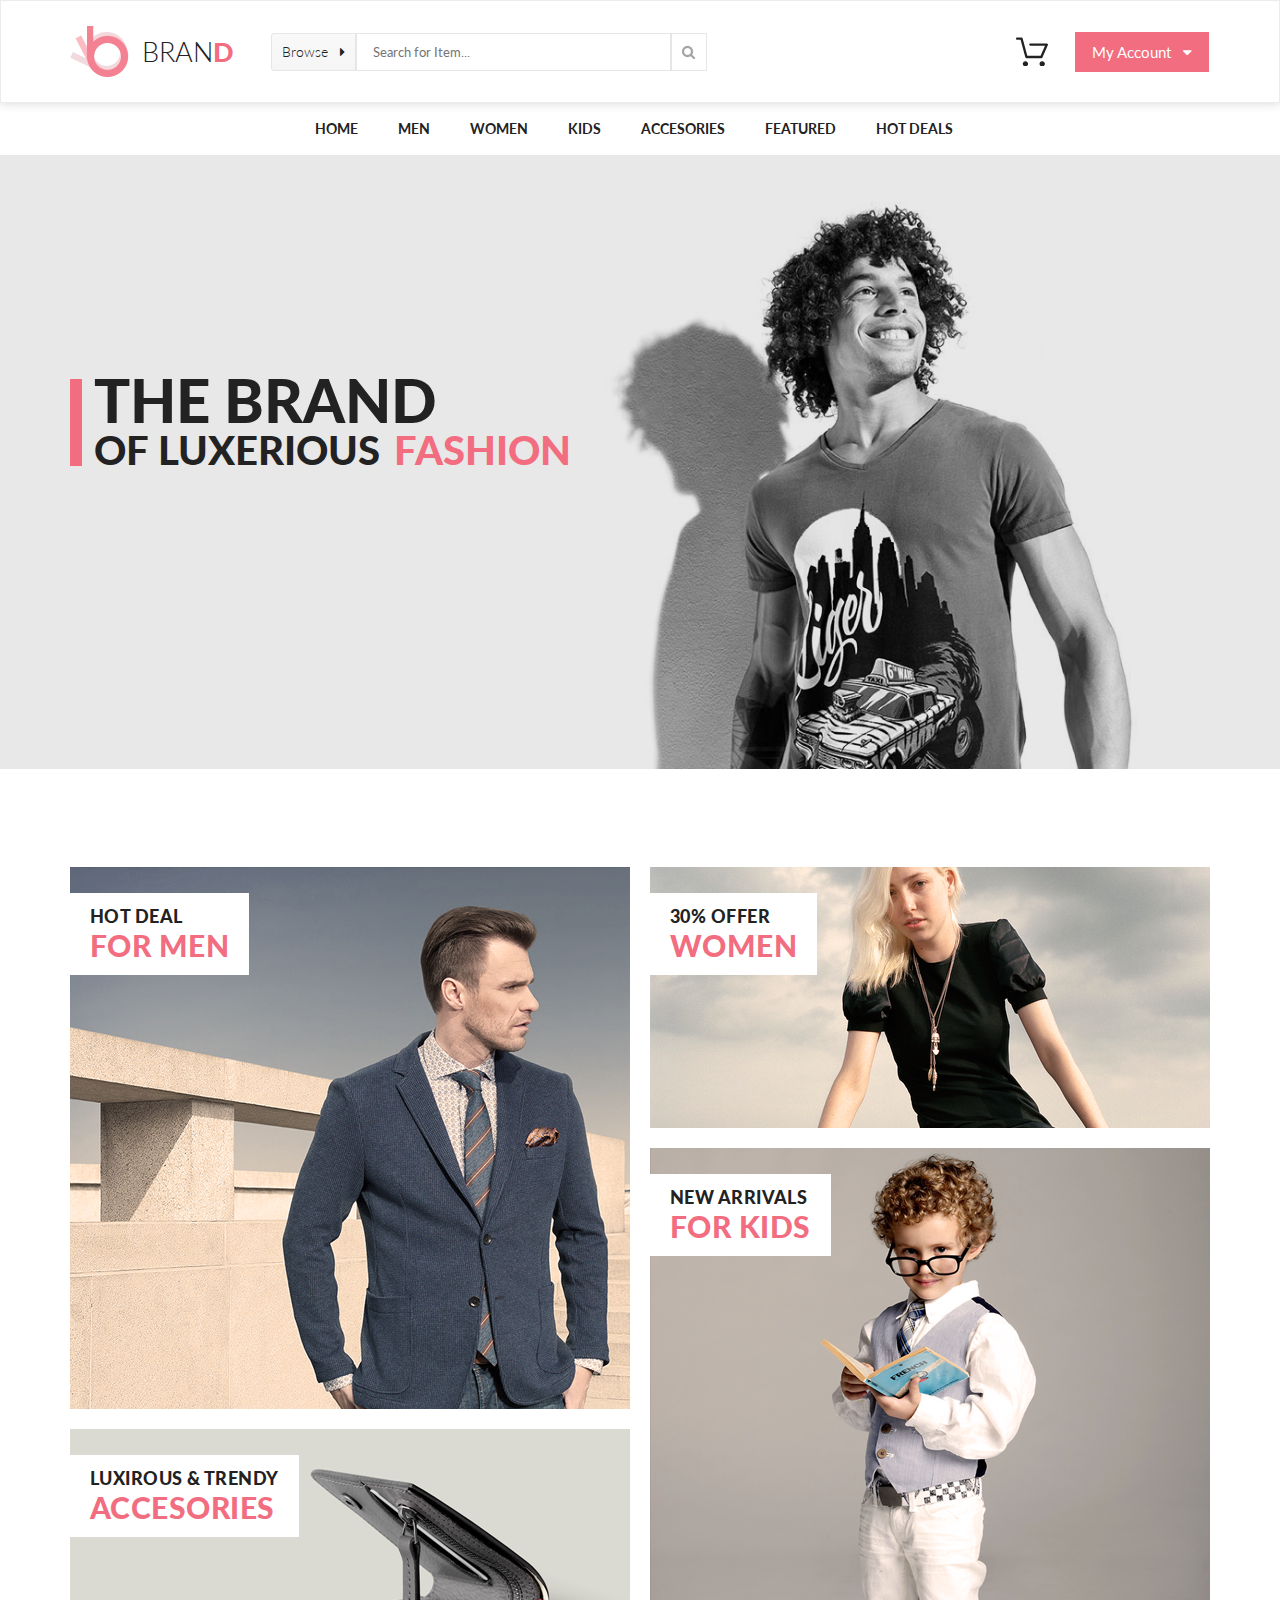
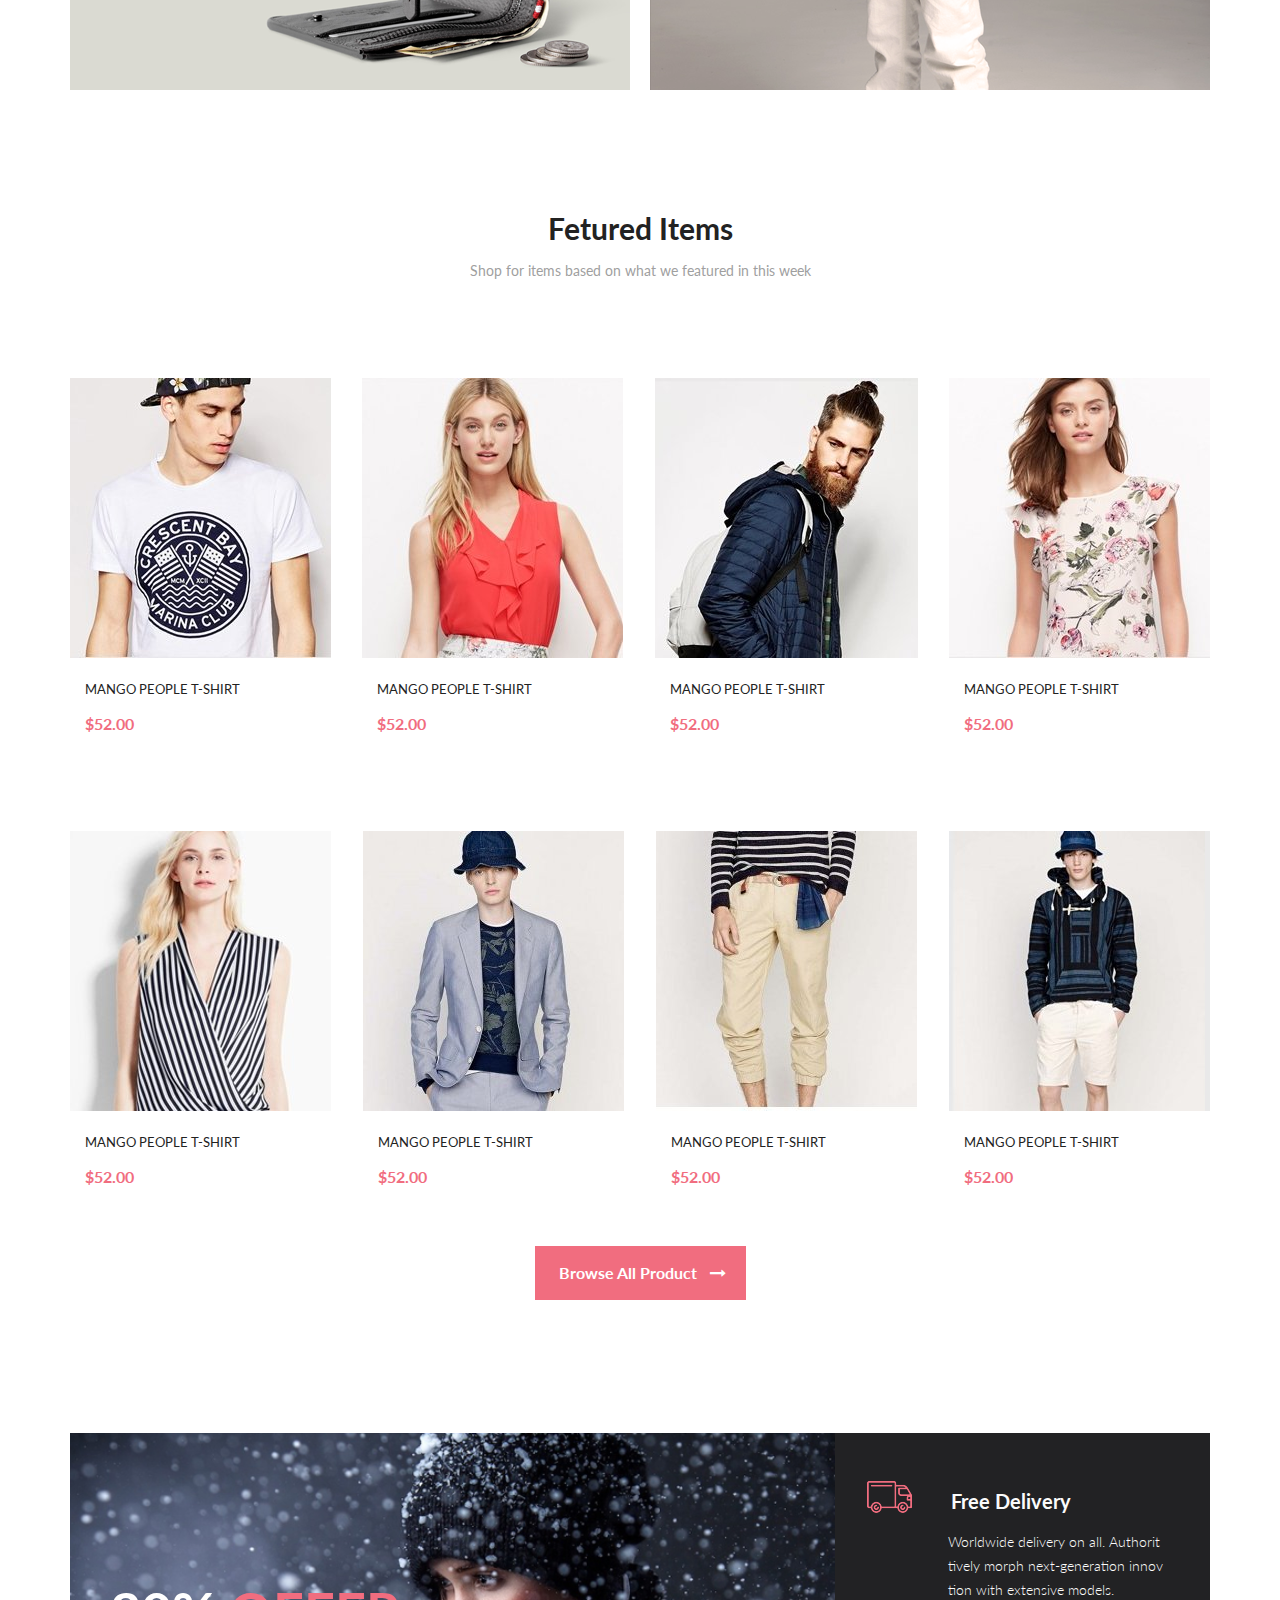
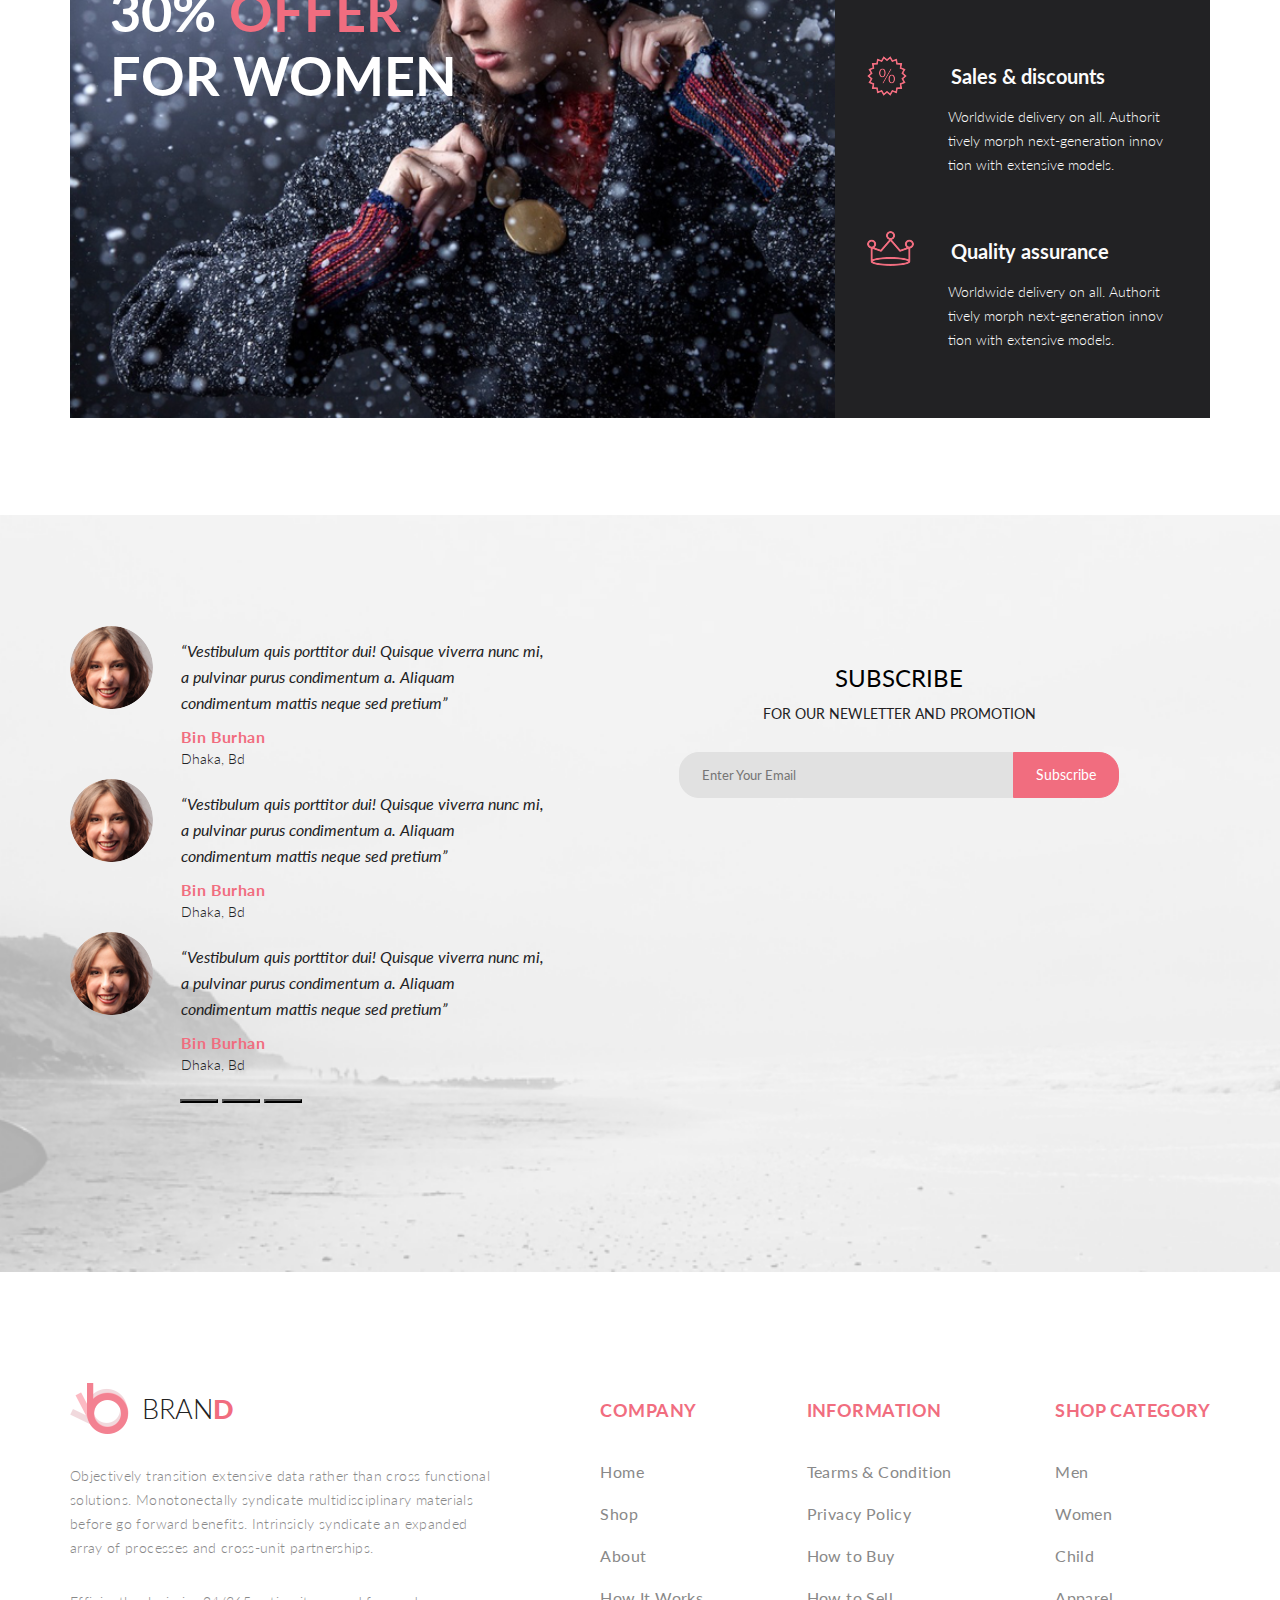
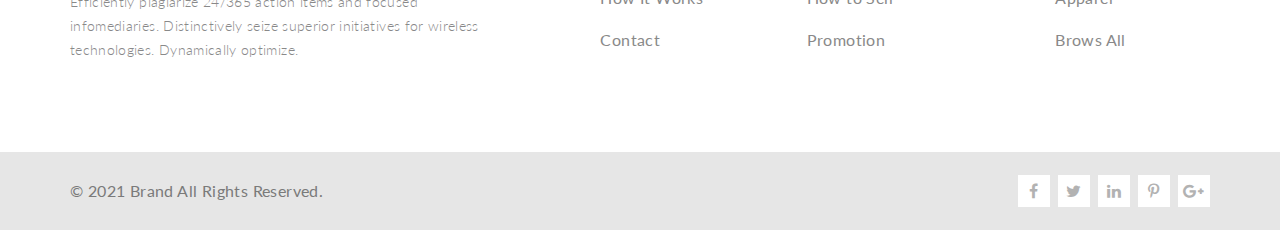
==== index.html @ e7fee1f1 "Single page is done" ====
<!DOCTYPE html>
<html lang="en">
  <head>
    <meta charset="UTF-8" />
    <meta http-equiv="X-UA-Compatible" content="IE=edge" />
    <meta name="viewport" content="width=device-width, initial-scale=1.0" />
    <title>The Brand Shop</title>
    <link
      href="https://cdn.jsdelivr.net/npm/bootstrap@5.1.0/dist/css/bootstrap.min.css"
      rel="stylesheet"
      integrity="sha384-KyZXEAg3QhqLMpG8r+8fhAXLRk2vvoC2f3B09zVXn8CA5QIVfZOJ3BCsw2P0p/We"
      crossorigin="anonymous"
    />
    <link rel="preconnect" href="https://fonts.googleapis.com" />
    <link rel="preconnect" href="https://fonts.gstatic.com" crossorigin />
    <link
      href="https://fonts.googleapis.com/css2?family=Lato:ital,wght@0,300;0,400;0,700;0,900;1,400&display=swap"
      rel="stylesheet"
    />
    <link rel="stylesheet" href="font-awesome-4.7.0/css/font-awesome.min.css" />
    <link rel="stylesheet" href="css/style.css" />
  </head>
  <body>
    <header class="header">
      <div class="headerTop myContainer">
        <div class="headerTop__left">
          <a href="index.html" class="logo myLink">
            <img src="img/header/logo.png" alt="logo" class="logo__icon" />
            <p class="logo__title">
              bran<span class="logo__title_pinkLetter">d</span>
            </p>
          </a>
          <form action="#" class="search">
            <details id="browse">
              <summary class="browse">
                <span class="browse__name">Browse</span>
                <span class="fa fa-caret-right"></span>
              </summary>
              <div class="browse__down">
                <h3 class="browse__subtitle">Women</h3>
                <a href="#" class="browse__link myLink">Dresses</a
                ><a href="#" class="browse__link myLink">Tops</a
                ><a href="#" class="browse__link myLink">Sweaters/Knits</a
                ><a href="#" class="browse__link myLink">Jackets/Coats</a
                ><a href="#" class="browse__link myLink">Blazers</a
                ><a href="#" class="browse__link myLink">Denim</a
                ><a href="#" class="browse__link myLink">Leggings/Pants</a
                ><a href="#" class="browse__link myLink">Skirts/Shorts</a
                ><a href="#" class="browse__link myLink">Accessories</a>
                <h3 class="browse__subtitle browse__subtitle_next">Men</h3>
                <a href="#" class="browse__link myLink">Tees/Tank tops</a
                ><a href="#" class="browse__link myLink">Shirts/Polos</a
                ><a href="#" class="browse__link myLink">Sweaters</a
                ><a href="#" class="browse__link myLink">Sweatshirts/Hoodies</a
                ><a href="#" class="browse__link myLink">Blazers</a
                ><a href="#" class="browse__link myLink">Jackets/vests</a>
              </div>
            </details>
            <input
              type="text"
              class="search__que"
              placeholder="Search for Item..."
            />
            <button type="submit" class="search__enter button"></button>
          </form>
        </div>
        <div class="headerTop__right">
          <button class="headerTop__cart button"></button>
          <button class="headerTop__auth button">
            My Account
            <span class="fa fa-caret-down"></span>
          </button>
        </div>
      </div>
    </header>
    <nav class="navMenu">
      <ul class="navlinks">
        <li class="navlinks__item">
          <a href="index.html" class="navlinks__link myLink">Home</a>
        </li>
        <li class="navlinks__item">
          <a href="product.html" class="navlinks__link myLink">Men</a>
          <div class="browse__down browse__down_menu">
            <div class="megaMenu__Column">
              <h3 class="browse__subtitle">Women</h3>
              <a href="#" class="browse__link myLink">Dresses</a
              ><a href="#" class="browse__link myLink">Tops</a
              ><a href="#" class="browse__link myLink">Sweaters/Knits</a
              ><a href="#" class="browse__link myLink">Jackets/Coats</a
              ><a href="#" class="browse__link myLink">Blazers</a
              ><a href="#" class="browse__link myLink">Denim</a
              ><a href="#" class="browse__link myLink">Leggings/Pants</a
              ><a href="#" class="browse__link myLink">Skirts/Shorts</a
              ><a href="#" class="browse__link myLink">Accessories</a>
            </div>
            <div class="megaMenu__Column">
              <div class="megaMenu__Block">
                <h3 class="browse__subtitle">Women</h3>
                <a href="#" class="browse__link myLink">Dresses</a
                ><a href="#" class="browse__link myLink">Tops</a
                ><a href="#" class="browse__link myLink">Sweaters/Knits</a
                ><a href="#" class="browse__link myLink">Jackets/Coats</a>
              </div>
              <div class="megaMenu__Block megaMenu__Block_last">
                <h3 class="browse__subtitle">Women</h3>
                <a href="#" class="browse__link myLink">Dresses</a
                ><a href="#" class="browse__link myLink">Tops</a
                ><a href="#" class="browse__link myLink">Sweaters/Knits</a>
              </div>
            </div>
            <div class="megaMenu__Column megaMenu__Column_last">
              <div class="megaMenu__Block">
                <h3 class="browse__subtitle">Women</h3>
                <a href="#" class="browse__link myLink">Dresses</a
                ><a href="#" class="browse__link myLink">Tops</a
                ><a href="#" class="browse__link myLink">Sweaters/Knits</a>
              </div>
              <a href="#" class="menuImg myLink">
                <div class="menuImg__desc">
                  <p class="menuImg__firstLine">super</p>
                  <p class="menuImg__firstLine">sale!</p>
                </div>
              </a>
            </div>
          </div>
        </li>
        <li class="navlinks__item">
          <a href="product.html" class="navlinks__link myLink">Women</a>
          <div class="browse__down browse__down_menu">
            <div class="megaMenu__Column">
              <h3 class="browse__subtitle">Women</h3>
              <a href="#" class="browse__link myLink">Dresses</a
              ><a href="#" class="browse__link myLink">Tops</a
              ><a href="#" class="browse__link myLink">Sweaters/Knits</a
              ><a href="#" class="browse__link myLink">Jackets/Coats</a
              ><a href="#" class="browse__link myLink">Blazers</a
              ><a href="#" class="browse__link myLink">Denim</a
              ><a href="#" class="browse__link myLink">Leggings/Pants</a
              ><a href="#" class="browse__link myLink">Skirts/Shorts</a
              ><a href="#" class="browse__link myLink">Accessories</a>
            </div>
            <div class="megaMenu__Column">
              <div class="megaMenu__Block">
                <h3 class="browse__subtitle">Women</h3>
                <a href="#" class="browse__link myLink">Dresses</a
                ><a href="#" class="browse__link myLink">Tops</a
                ><a href="#" class="browse__link myLink">Sweaters/Knits</a
                ><a href="#" class="browse__link myLink">Jackets/Coats</a>
              </div>
              <div class="megaMenu__Block megaMenu__Block_last">
                <h3 class="browse__subtitle">Women</h3>
                <a href="#" class="browse__link myLink">Dresses</a
                ><a href="#" class="browse__link myLink">Tops</a
                ><a href="#" class="browse__link myLink">Sweaters/Knits</a>
              </div>
            </div>
            <div class="megaMenu__Column megaMenu__Column_last">
              <div class="megaMenu__Block">
                <h3 class="browse__subtitle">Women</h3>
                <a href="#" class="browse__link myLink">Dresses</a
                ><a href="#" class="browse__link myLink">Tops</a
                ><a href="#" class="browse__link myLink">Sweaters/Knits</a>
              </div>
              <a href="#" class="menuImg myLink">
                <div class="menuImg__desc">
                  <p class="menuImg__firstLine">super</p>
                  <p class="menuImg__firstLine">sale!</p>
                </div>
              </a>
            </div>
          </div>
        </li>
        <li class="navlinks__item">
          <a href="product.html" class="navlinks__link myLink">Kids</a>
          <div class="browse__down browse__down_menu">
            <div class="megaMenu__Column">
              <h3 class="browse__subtitle">Women</h3>
              <a href="#" class="browse__link myLink">Dresses</a
              ><a href="#" class="browse__link myLink">Tops</a
              ><a href="#" class="browse__link myLink">Sweaters/Knits</a
              ><a href="#" class="browse__link myLink">Jackets/Coats</a
              ><a href="#" class="browse__link myLink">Blazers</a
              ><a href="#" class="browse__link myLink">Denim</a
              ><a href="#" class="browse__link myLink">Leggings/Pants</a
              ><a href="#" class="browse__link myLink">Skirts/Shorts</a
              ><a href="#" class="browse__link myLink">Accessories</a>
            </div>
            <div class="megaMenu__Column">
              <div class="megaMenu__Block">
                <h3 class="browse__subtitle">Women</h3>
                <a href="#" class="browse__link myLink">Dresses</a
                ><a href="#" class="browse__link myLink">Tops</a
                ><a href="#" class="browse__link myLink">Sweaters/Knits</a
                ><a href="#" class="browse__link myLink">Jackets/Coats</a>
              </div>
              <div class="megaMenu__Block megaMenu__Block_last">
                <h3 class="browse__subtitle">Women</h3>
                <a href="#" class="browse__link myLink">Dresses</a
                ><a href="#" class="browse__link myLink">Tops</a
                ><a href="#" class="browse__link myLink">Sweaters/Knits</a>
              </div>
            </div>
            <div class="megaMenu__Column megaMenu__Column_last">
              <div class="megaMenu__Block">
                <h3 class="browse__subtitle">Women</h3>
                <a href="#" class="browse__link myLink">Dresses</a
                ><a href="#" class="browse__link myLink">Tops</a
                ><a href="#" class="browse__link myLink">Sweaters/Knits</a>
              </div>
              <a href="#" class="menuImg myLink">
                <div class="menuImg__desc">
                  <p class="menuImg__firstLine">super</p>
                  <p class="menuImg__firstLine">sale!</p>
                </div>
              </a>
            </div>
          </div>
        </li>
        <li class="navlinks__item">
          <a href="product.html" class="navlinks__link myLink">Accesories</a>
          <div class="browse__down browse__down_menu">
            <div class="megaMenu__Column">
              <h3 class="browse__subtitle">Women</h3>
              <a href="#" class="browse__link myLink">Dresses</a
              ><a href="#" class="browse__link myLink">Tops</a
              ><a href="#" class="browse__link myLink">Sweaters/Knits</a
              ><a href="#" class="browse__link myLink">Jackets/Coats</a
              ><a href="#" class="browse__link myLink">Blazers</a
              ><a href="#" class="browse__link myLink">Denim</a
              ><a href="#" class="browse__link myLink">Leggings/Pants</a
              ><a href="#" class="browse__link myLink">Skirts/Shorts</a
              ><a href="#" class="browse__link myLink">Accessories</a>
            </div>
            <div class="megaMenu__Column">
              <div class="megaMenu__Block">
                <h3 class="browse__subtitle">Women</h3>
                <a href="#" class="browse__link myLink">Dresses</a
                ><a href="#" class="browse__link myLink">Tops</a
                ><a href="#" class="browse__link myLink">Sweaters/Knits</a
                ><a href="#" class="browse__link myLink">Jackets/Coats</a>
              </div>
              <div class="megaMenu__Block megaMenu__Block_last">
                <h3 class="browse__subtitle">Women</h3>
                <a href="#" class="browse__link myLink">Dresses</a
                ><a href="#" class="browse__link myLink">Tops</a
                ><a href="#" class="browse__link myLink">Sweaters/Knits</a>
              </div>
            </div>
            <div class="megaMenu__Column megaMenu__Column_last">
              <div class="megaMenu__Block">
                <h3 class="browse__subtitle">Women</h3>
                <a href="#" class="browse__link myLink">Dresses</a
                ><a href="#" class="browse__link myLink">Tops</a
                ><a href="#" class="browse__link myLink">Sweaters/Knits</a>
              </div>
              <a href="#" class="menuImg myLink">
                <div class="menuImg__desc">
                  <p class="menuImg__firstLine">super</p>
                  <p class="menuImg__firstLine">sale!</p>
                </div>
              </a>
            </div>
          </div>
        </li>
        <li class="navlinks__item">
          <a href="product.html" class="navlinks__link myLink">Featured</a>
          <div class="browse__down browse__down_menu browse__down_last">
            <div class="megaMenu__Column">
              <h3 class="browse__subtitle">Women</h3>
              <a href="#" class="browse__link myLink">Dresses</a
              ><a href="#" class="browse__link myLink">Tops</a
              ><a href="#" class="browse__link myLink">Sweaters/Knits</a
              ><a href="#" class="browse__link myLink">Jackets/Coats</a
              ><a href="#" class="browse__link myLink">Blazers</a
              ><a href="#" class="browse__link myLink">Denim</a
              ><a href="#" class="browse__link myLink">Leggings/Pants</a
              ><a href="#" class="browse__link myLink">Skirts/Shorts</a
              ><a href="#" class="browse__link myLink">Accessories</a>
            </div>
            <div class="megaMenu__Column">
              <div class="megaMenu__Block">
                <h3 class="browse__subtitle">Women</h3>
                <a href="#" class="browse__link myLink">Dresses</a
                ><a href="#" class="browse__link myLink">Tops</a
                ><a href="#" class="browse__link myLink">Sweaters/Knits</a
                ><a href="#" class="browse__link myLink">Jackets/Coats</a>
              </div>
              <div class="megaMenu__Block megaMenu__Block_last">
                <h3 class="browse__subtitle">Women</h3>
                <a href="#" class="browse__link myLink">Dresses</a
                ><a href="#" class="browse__link myLink">Tops</a
                ><a href="#" class="browse__link myLink">Sweaters/Knits</a>
              </div>
            </div>
            <div class="megaMenu__Column megaMenu__Column_last">
              <div class="megaMenu__Block">
                <h3 class="browse__subtitle">Women</h3>
                <a href="#" class="browse__link myLink">Dresses</a
                ><a href="#" class="browse__link myLink">Tops</a
                ><a href="#" class="browse__link myLink">Sweaters/Knits</a>
              </div>
              <a href="#" class="menuImg myLink">
                <div class="menuImg__desc">
                  <p class="menuImg__firstLine">super</p>
                  <p class="menuImg__firstLine">sale!</p>
                </div>
              </a>
            </div>
          </div>
        </li>
        <li class="navlinks__item">
          <a href="product.html" class="navlinks__link myLink">Hot Deals</a>
          <div class="browse__down browse__down_menu browse__down_last">
            <div class="megaMenu__Column">
              <h3 class="browse__subtitle">Women</h3>
              <a href="#" class="browse__link myLink">Dresses</a
              ><a href="#" class="browse__link myLink">Tops</a
              ><a href="#" class="browse__link myLink">Sweaters/Knits</a
              ><a href="#" class="browse__link myLink">Jackets/Coats</a
              ><a href="#" class="browse__link myLink">Blazers</a
              ><a href="#" class="browse__link myLink">Denim</a
              ><a href="#" class="browse__link myLink">Leggings/Pants</a
              ><a href="#" class="browse__link myLink">Skirts/Shorts</a
              ><a href="#" class="browse__link myLink">Accessories</a>
            </div>
            <div class="megaMenu__Column">
              <div class="megaMenu__Block">
                <h3 class="browse__subtitle">Women</h3>
                <a href="#" class="browse__link myLink">Dresses</a
                ><a href="#" class="browse__link myLink">Tops</a
                ><a href="#" class="browse__link myLink">Sweaters/Knits</a
                ><a href="#" class="browse__link myLink">Jackets/Coats</a>
              </div>
              <div class="megaMenu__Block megaMenu__Block_last">
                <h3 class="browse__subtitle">Women</h3>
                <a href="#" class="browse__link myLink">Dresses</a
                ><a href="#" class="browse__link myLink">Tops</a
                ><a href="#" class="browse__link myLink">Sweaters/Knits</a>
              </div>
            </div>
            <div class="megaMenu__Column megaMenu__Column_last">
              <div class="megaMenu__Block">
                <h3 class="browse__subtitle">Women</h3>
                <a href="#" class="browse__link myLink">Dresses</a
                ><a href="#" class="browse__link myLink">Tops</a
                ><a href="#" class="browse__link myLink">Sweaters/Knits</a>
              </div>
              <a href="#" class="menuImg myLink">
                <div class="menuImg__desc">
                  <p class="menuImg__firstLine">super</p>
                  <p class="menuImg__firstLine">sale!</p>
                </div>
              </a>
            </div>
          </div>
        </li>
      </ul>
    </nav>
    <section class="Banner">
      <div class="BannerTitle myContainer">
        <div class="BannerTitle__verticalLine"></div>
        <div class="BannerTitle__textBlock">
          <p class="BannerTitle__text">
            THE BRAND
            <br />
            <span class="BannerTitle__text_secondLine">OF LUXERIOUS</span>
            <span class="BannerTitle__text_lastWord pinkWord">FASHION</span>
          </p>
        </div>
      </div>
    </section>
    <section class="offers myContainer">
      <div class="Column">
        <div class="Column__bigItem Column__bigItem_forMen">
          <a href="#" class="offerTitle myLink">
            hOT dEAL
            <br />
            <span class="offerTitle_pinkWords pinkWord">FOR MEN</span>
          </a>
        </div>
        <div class="Column__lilItem Column__lilItem_accesories">
          <a href="#" class="offerTitle myLink">
            LUXIROUS & trendy
            <br />
            <span class="offerTitle_pinkWords pinkWord">ACCESORIES</span>
          </a>
        </div>
      </div>
      <div class="Column Column_reverse">
        <div class="Column__bigItem Column__bigItem_forKids">
          <a href="#" class="offerTitle myLink">
            new arrivals
            <br />
            <span class="offerTitle_pinkWords pinkWord"> FOR kids</span>
          </a>
        </div>
        <div class="Column__lilItem Column__lilItem_forWomen">
          <a href="#" class="offerTitle myLink">
            30% offer
            <br />
            <span class="offerTitle_pinkWords pinkWord">women</span>
          </a>
        </div>
      </div>
    </section>
    <section class="featuredItems myContainer">
      <header class="featuredItems__header">
        <h3 class="featuredItems__title">Fetured Items</h3>
        <p class="featuredItems__text">
          Shop for items based on what we featured in this week
        </p>
      </header>
      <div class="itemsCardBox">
        <div class="productCard">
          <a class="product myLink" href="#">
            <img
              src="img/product/product01.jpg"
              alt="photo"
              class="product__photo"
            />
            <div class="product__desc">
              <h4 class="product__title">Mango People T-shirt</h4>
              <p class="product__price">$52.00</p>
            </div>
          </a>
          <div class="addBox">
            <a href="#" class="addBox__button myLink"> Add to cart </a>
          </div>
        </div>
        <div class="productCard">
          <a class="product myLink" href="#">
            <img
              src="img/product/product02.jpg"
              alt="photo"
              class="product__photo"
            />
            <div class="product__desc">
              <h4 class="product__title">Mango People T-shirt</h4>
              <p class="product__price">$52.00</p>
            </div>
          </a>
          <div class="addBox">
            <a href="#" class="addBox__button myLink"> Add to cart </a>
          </div>
        </div>
        <div class="productCard">
          <a class="product myLink" href="#">
            <img
              src="img/product/product03.jpg"
              alt="photo"
              class="product__photo"
            />
            <div class="product__desc">
              <h4 class="product__title">Mango People T-shirt</h4>
              <p class="product__price">$52.00</p>
            </div>
          </a>
          <div class="addBox">
            <a href="#" class="addBox__button myLink"> Add to cart </a>
          </div>
        </div>
        <div class="productCard">
          <a class="product myLink" href="#">
            <img
              src="img/product/product04.jpg"
              alt="photo"
              class="product__photo"
            />
            <div class="product__desc">
              <h4 class="product__title">Mango People T-shirt</h4>
              <p class="product__price">$52.00</p>
            </div>
          </a>
          <div class="addBox">
            <a href="#" class="addBox__button myLink"> Add to cart </a>
          </div>
        </div>
        <div class="productCard">
          <a class="product myLink" href="#">
            <img
              src="img/product/product05.jpg"
              alt="photo"
              class="product__photo"
            />
            <div class="product__desc">
              <h4 class="product__title">Mango People T-shirt</h4>
              <p class="product__price">$52.00</p>
            </div>
          </a>
          <div class="addBox">
            <a href="#" class="addBox__button myLink"> Add to cart </a>
          </div>
        </div>
        <div class="productCard">
          <a class="product myLink" href="#">
            <img
              src="img/product/product06.jpg"
              alt="photo"
              class="product__photo"
            />
            <div class="product__desc">
              <h4 class="product__title">Mango People T-shirt</h4>
              <p class="product__price">$52.00</p>
            </div>
          </a>
          <div class="addBox">
            <a href="#" class="addBox__button myLink"> Add to cart </a>
          </div>
        </div>
        <div class="productCard">
          <a class="product myLink" href="#">
            <img
              src="img/product/product07.jpg"
              alt="photo"
              class="product__photo"
            />
            <div class="product__desc">
              <h4 class="product__title">Mango People T-shirt</h4>
              <p class="product__price">$52.00</p>
            </div>
          </a>
          <div class="addBox">
            <a href="#" class="addBox__button myLink"> Add to cart </a>
          </div>
        </div>
        <div class="productCard">
          <a class="product myLink" href="#">
            <img
              src="img/product/product08.jpg"
              alt="photo"
              class="product__photo"
            />
            <div class="product__desc">
              <h4 class="product__title">Mango People T-shirt</h4>
              <p class="product__price">$52.00</p>
            </div>
          </a>
          <div class="addBox">
            <a href="#" class="addBox__button myLink"> Add to cart </a>
          </div>
        </div>
      </div>
      <button class="featuredItems__button button">
        Browse All Product
        <span class="fa fa-long-arrow-right"></span>
      </button>
    </section>
    <section class="feature myContainer">
      <div class="feature__banner">
        <a href="#" class="feature__offer myLink"
          >30% <span class="pinkWord">OFFER</span>
          <p>FOR WOMEN</p>
        </a>
      </div>
      <div class="features">
        <div class="features__item">
          <img src="img/feature/feature01.png" alt="delivery car" />
          <div class="features__desc">
            <h4 class="features__title">Free Delivery</h4>
            <p class="features__text">
              Worldwide delivery on all. Authorit tively morph next-generation
              innov tion with extensive models.
            </p>
          </div>
        </div>
        <div class="features__item">
          <img src="img/feature/feature02.png" alt="delivery car" />
          <div class="features__desc">
            <h4 class="features__title">Sales & discounts</h4>
            <p class="features__text">
              Worldwide delivery on all. Authorit tively morph next-generation
              innov tion with extensive models.
            </p>
          </div>
        </div>
        <div class="features__item">
          <img src="img/feature/feature03.png" alt="delivery car" />
          <div class="features__desc">
            <h4 class="features__title">Quality assurance</h4>
            <p class="features__text">
              Worldwide delivery on all. Authorit tively morph next-generation
              innov tion with extensive models.
            </p>
          </div>
        </div>
      </div>
    </section>
    <section class="subscribe">
      <div class="subscribe__body myContainer">
        <div
          id="carouselExampleIndicators"
          class="carousel slide"
          data-bs-ride="carousel"
        >
          <div class="carousel-inner carousel-inner__author">
            <div class="carousel-item carousel-item__author active">
              <div class="creator">
                <img src="img/subscribe/01.png" alt="photo of creator" />
                <div class="creator__desc">
                  <p class="creator__text">
                    “Vestibulum quis porttitor dui! Quisque viverra nunc mi, a
                    pulvinar purus condimentum a. Aliquam condimentum mattis
                    neque sed pretium”
                  </p>
                  <p class="creator__sign">
                    <span class="creator__sign_pinkWord pinkWord"
                      >Bin Burhan</span
                    >
                    <br />
                    Dhaka, Bd
                  </p>
                </div>
              </div>
            </div>
            <div class="carousel-item carousel-item__author">
              <div class="creator">
                <img src="img/subscribe/01.png" alt="photo of creator" />
                <div class="creator__desc">
                  <p class="creator__text">
                    “Vestibulum quis porttitor dui! Quisque viverra nunc mi, a
                    pulvinar purus condimentum a. Aliquam condimentum mattis
                    neque sed pretium”
                  </p>
                  <p class="creator__sign">
                    <span class="creator__sign_pinkWord pinkWord"
                      >Bin Burhan</span
                    >
                    <br />
                    Dhaka, Bd
                  </p>
                </div>
              </div>
            </div>
            <div class="carousel-item carousel-item__author">
              <div class="creator">
                <img src="img/subscribe/01.png" alt="photo of creator" />
                <div class="creator__desc">
                  <p class="creator__text">
                    “Vestibulum quis porttitor dui! Quisque viverra nunc mi, a
                    pulvinar purus condimentum a. Aliquam condimentum mattis
                    neque sed pretium”
                  </p>
                  <p class="creator__sign">
                    <span class="creator__sign_pinkWord pinkWord"
                      >Bin Burhan</span
                    >
                    <br />
                    Dhaka, Bd
                  </p>
                </div>
              </div>
            </div>
          </div>
          <div class="carousel-indicators carousel-indicators__author d-block">
            <button
              type="button"
              data-bs-target="#carouselExampleIndicators"
              data-bs-slide-to="0"
              class="active"
              aria-current="true"
              aria-label="Slide 1"
            ></button>
            <button
              type="button"
              data-bs-target="#carouselExampleIndicators"
              data-bs-slide-to="1"
              aria-label="Slide 2"
            ></button>
            <button
              type="button"
              data-bs-target="#carouselExampleIndicators"
              data-bs-slide-to="2"
              aria-label="Slide 3"
            ></button>
          </div>
        </div>
        <div class="subscriber">
          <div class="subscriber__text">
            <p class="subscriber__title">SUBSCRIBE</p>
            <p class="subscriber__secondLine">
              FOR OUR NEWLETTER AND PROMOTION
            </p>
          </div>
          <form action="#" class="subscriber__form">
            <input
              class="subscriber__email-area"
              type="email"
              required
              placeholder="Enter Your Email"
            />
            <button class="subscriber__button button" type="submit">
              Subscribe
            </button>
          </form>
        </div>
      </div>
    </section>
    <footer class="footer">
      <section class="footerNavLinks">
        <div class="footerNavLinks__body myContainer">
          <div class="footerNavLinks__Col footerCol">
            <a href="index.html" class="logo myLink">
              <img src="img/header/logo.png" alt="logo" class="logo__icon" />
              <p class="logo__title">
                bran<span class="logo__title_pinkLetter">d</span>
              </p>
            </a>
            <p class="footerCol__text"></p>
            <p class="footerCol__text">
              Objectively transition extensive data rather than cross functional
              solutions. Monotonectally syndicate multidisciplinary materials
              before go forward benefits. Intrinsicly syndicate an expanded
              array of processes and cross-unit partnerships.
            </p>
            <p class="footerCol__text">
              Efficiently plagiarize 24/365 action items and focused
              infomediaries. Distinctively seize superior initiatives for
              wireless technologies. Dynamically optimize.
            </p>
          </div>
          <div class="footerNavLinks__Col footerCol">
            <h4 class="footerCol__title">COMPANY</h4>
            <a href="index.html" class="footerCol__link myLink">Home</a>
            <a href="#" class="footerCol__link myLink">Shop</a>
            <a href="#" class="footerCol__link myLink">About</a>
            <a href="#" class="footerCol__link myLink">How It Works</a>
            <a href="#" class="footerCol__link myLink">Contact</a>
          </div>
          <div class="footerNavLinks__Col footerCol">
            <h4 class="footerCol__title">INFORMATION</h4>
            <a href="#" class="footerCol__link myLink">Tearms & Condition</a>
            <a href="#" class="footerCol__link myLink">Privacy Policy</a>
            <a href="#" class="footerCol__link myLink">How to Buy</a>
            <a href="#" class="footerCol__link myLink">How to Sell</a>
            <a href="#" class="footerCol__link myLink">Promotion</a>
          </div>
          <div class="footerNavLinks__Col footerCol">
            <h4 class="footerCol__title">SHOP CATEGORY</h4>
            <a href="#" class="footerCol__link myLink">Men</a>
            <a href="#" class="footerCol__link myLink">Women</a>
            <a href="#" class="footerCol__link myLink">Child</a>
            <a href="#" class="footerCol__link myLink">Apparel</a>
            <a href="#" class="footerCol__link myLink">Brows All</a>
          </div>
        </div>
      </section>
      <section class="footerBottom">
        <div class="footerBottom__body myContainer">
          <p class="footerBottom__copyright">
            &copy; 2021 Brand All Rights Reserved.
          </p>
          <div class="footerBottom__iconsGroup">
            <a href="" class="footerBottom__link myLink">
              <i class="fa fa-facebook" aria-hidden="true"></i>
            </a>
            <a href="" class="footerBottom__link myLink">
              <i class="fa fa-twitter" aria-hidden="true"></i>
            </a>
            <a href="" class="footerBottom__link myLink">
              <i class="fa fa-linkedin" aria-hidden="true"></i>
            </a>
            <a href="" class="footerBottom__link myLink">
              <i class="fa fa-pinterest-p" aria-hidden="true"></i>
            </a>
            <a href="" class="footerBottom__link myLink">
              <i class="fa fa-google-plus" aria-hidden="true"></i>
            </a>
          </div>
        </div>
      </section>
    </footer>
    <script
      src="https://cdn.jsdelivr.net/npm/bootstrap@5.1.0/dist/js/bootstrap.bundle.min.js"
      integrity="sha384-U1DAWAznBHeqEIlVSCgzq+c9gqGAJn5c/t99JyeKa9xxaYpSvHU5awsuZVVFIhvj"
      crossorigin="anonymous"
    ></script>
  </body>
</html>
---- css/style.css ----
body,
h1,
h2,
h3,
h4,
p,
ul,
ol,
li,
figure,
figcaption,
blockquote,
dl,
dd {
  margin: 0;
  padding: 0;
}

.myLink:hover {
  color: inherit;
}

* {
  margin: 0;
  padding: 0;
  outline: none;
  font-family: "Lato", sans-serif;
}

.myContainer {
  width: 1140px;
  margin: 0 auto;
}

.button {
  cursor: pointer;
}

.pinkWord {
  color: #f16d7f;
}

.myLink {
  text-decoration: none;
}

.header {
  background-color: #ffffff;
  border: 1px solid #ececec;
  -webkit-box-shadow: 0px 0px 10px 0px rgba(0, 0, 0, 0.17);
          box-shadow: 0px 0px 10px 0px rgba(0, 0, 0, 0.17);
}

.headerTop {
  display: -webkit-box;
  display: -ms-flexbox;
  display: flex;
  -webkit-box-pack: justify;
      -ms-flex-pack: justify;
          justify-content: space-between;
  -webkit-box-align: center;
      -ms-flex-align: center;
          align-items: center;
  padding: 25px 0;
}

.headerTop__left {
  display: -webkit-box;
  display: -ms-flexbox;
  display: flex;
  -webkit-box-align: center;
      -ms-flex-align: center;
          align-items: center;
}

.headerTop__right {
  display: -webkit-box;
  display: -ms-flexbox;
  display: flex;
  -webkit-box-align: center;
      -ms-flex-align: center;
          align-items: center;
}

.headerTop__cart {
  width: 32px;
  height: 29px;
  border: none;
  background: url(../img/header/cart.svg) no-repeat center;
  margin-right: 26px;
}

.headerTop__auth {
  background-color: #f16d7f;
  color: #fff;
  border: 1px solid #fff;
  padding: 11px 17px;
  -webkit-box-sizing: border-box;
          box-sizing: border-box;
  font-size: 15px;
}

.headerTop__auth:hover {
  color: #f16d7f;
  background-color: #fff;
  border: 1px solid #f16d7f;
  -webkit-transition: 0.2s;
  transition: 0.2s;
}

.headerTop__auth > .fa {
  margin-left: 8px;
}

.logo {
  display: -webkit-box;
  display: -ms-flexbox;
  display: flex;
  -webkit-box-align: center;
      -ms-flex-align: center;
          align-items: center;
  margin-right: 37px;
}

.logo__icon {
  margin-right: 13px;
}

.logo__title {
  font: 300 27px/32px "Lato";
  text-transform: uppercase;
  color: #222222;
}

.logo__title_pinkLetter {
  font-weight: 900;
  color: #f16d7f;
}

.search {
  display: -webkit-box;
  display: -ms-flexbox;
  display: flex;
}

.search__que {
  width: 281px;
  padding: 0 16px;
  border: 1px solid #e6e6e6;
}

.search__enter {
  width: 36px;
  background: url(../img/header/searchButton.png) no-repeat center;
  border: 1px solid #e6e6e6;
}

#browse[open] > summary.browse > .fa-caret-right {
  -webkit-transform: rotate(90deg);
          transform: rotate(90deg);
  -webkit-transition: 0.2s;
  transition: 0.2s;
}

.fa-caret-right {
  -webkit-transition: 0.2s;
  transition: 0.2s;
}

.browse {
  font: 300 14px/32px "Lato";
  color: #222222;
  background-color: #cdcdcc;
  background-image: -webkit-gradient(linear, left top, left bottom, from(#f9f9f9), to(#f5f5f5));
  background-image: linear-gradient(180deg, #f9f9f9 0%, #f5f5f5 100%);
  border: 1px solid #e6e6e6;
  border-radius: 3px 0px 0px 3px;
  padding: 2px 10px;
  list-style-type: none;
  cursor: pointer;
}

.browse__name {
  margin-right: 8px;
}

.browse__down {
  position: absolute;
  z-index: 1;
  background-color: #fff;
  padding: 20px 15px;
  border: 1px solid #e8e8e8;
}

.browse__down::before {
  content: "";
  display: block;
  width: 10px;
  height: 10px;
  position: absolute;
  top: -7px;
  left: 64px;
  background-color: #fff;
  -webkit-transform: rotate(45deg);
          transform: rotate(45deg);
  border-top: 1px solid #e8e8e8;
  border-left: 1px solid #e8e8e8;
}

.browse__subtitle {
  width: 236px;
  font: 400 14px/32px "Lato";
  text-transform: uppercase;
  letter-spacing: 0.025em;
  color: #232323;
  border-bottom: 1px solid #e8e8e8;
}

.browse__subtitle_next {
  margin-top: 20px;
}

.browse__link {
  display: block;
  font: 400 14px/28px "Lato";
  letter-spacing: 0.025em;
  color: #4f4f4f;
  margin-bottom: 5px;
}

.browse__link:hover {
  color: #f16d7f;
  -webkit-transition: 0.1s;
  transition: 0.1s;
}

.navlinks {
  display: -webkit-box;
  display: -ms-flexbox;
  display: flex;
  -webkit-box-align: center;
      -ms-flex-align: center;
          align-items: center;
  width: 690px;
  margin: 0 auto;
  list-style-type: none;
}

.navlinks__link {
  font: 700 14px/26px "Lato";
  color: #222222;
  text-transform: uppercase;
}

.navlinks__link_opened {
  border-bottom: 3px solid #ef5b70;
}

.navlinks__item {
  position: relative;
  padding: 13px 20px;
  cursor: pointer;
}

.navlinks__item:hover {
  -webkit-box-shadow: 0 0 5px #000;
          box-shadow: 0 0 5px #000;
}

.navlinks__item:hover .browse__down_menu {
  display: -webkit-box;
  display: -ms-flexbox;
  display: flex;
}

.navlinks__item_active {
  border-bottom: 3px solid #ef5b70;
}

.browse__down_menu {
  display: none;
  padding: 20px 25px;
  top: 40px;
  left: 0;
  border-radius: 5px;
}

.browse__down_menu::before {
  left: 31px;
}

.browse__down_last {
  right: 0;
  left: auto;
}

.browse__down_last::before {
  left: auto;
  right: 50px;
}

.megaMenu__Column {
  margin-right: 46px;
}

.megaMenu__Column_last {
  margin-right: 0;
}

.megaMenu__Block_last {
  margin-top: 23px;
}

.menuImg {
  display: block;
  margin-top: 47px;
  position: relative;
  width: 255px;
  height: 118px;
  background: url(../img/header/menu_img.png) no-repeat center/cover;
}

.menuImg:hover {
  -webkit-box-shadow: 0 0 5px #000;
          box-shadow: 0 0 5px #000;
}

.menuImg__desc {
  position: absolute;
  text-transform: uppercase;
  top: 61px;
  right: 10px;
  font: 900 22px/28px "Lato";
  color: #fff;
}

.Banner {
  height: 614px;
  background: url(../img/header/header_bg.png) no-repeat top center/cover;
}

.BannerTitle {
  display: -webkit-box;
  display: -ms-flexbox;
  display: flex;
  padding-top: 224px;
}

.BannerTitle__verticalLine {
  width: 12px;
  background-color: #f16d7f;
  margin-right: 12px;
  height: 87px;
}

.BannerTitle__text {
  font: 900 60px/42px "Lato";
  color: #222222;
}

.BannerTitle__text_secondLine {
  font-size: 40px;
}

.BannerTitle__text_lastWord {
  font-size: 40px;
}

.offers {
  display: -webkit-box;
  display: -ms-flexbox;
  display: flex;
  margin: 98px auto 100px;
}

.Column {
  display: -webkit-box;
  display: -ms-flexbox;
  display: flex;
  -webkit-box-orient: vertical;
  -webkit-box-direction: normal;
      -ms-flex-direction: column;
          flex-direction: column;
}

.Column_reverse {
  -webkit-box-orient: vertical;
  -webkit-box-direction: reverse;
      -ms-flex-direction: column-reverse;
          flex-direction: column-reverse;
}

.Column__bigItem {
  height: 542px;
  width: 560px;
  margin: 0 20px 20px 0;
}

.Column__bigItem_forMen {
  background: url(../img/offers/men.png) no-repeat center/cover;
}

.Column__bigItem_forKids {
  background: url(../img/offers/forKids.png) no-repeat center/cover;
}

.Column__lilItem {
  width: 560px;
  height: 261px;
  margin: 0 20px 20px 0;
}

.Column__lilItem_accesories {
  background: url(../img/offers/accesories.png) no-repeat center/cover;
}

.Column__lilItem_forWomen {
  background: url(../img/offers/forWomen.png) no-repeat center/cover;
}

.offerTitle {
  display: block;
  background-color: #fff;
  width: -webkit-fit-content;
  width: -moz-fit-content;
  width: fit-content;
  margin-top: 26px;
  padding: 12px 20px;
  font: 900 18px "Lato";
  text-transform: uppercase;
  letter-spacing: 0.025em;
  -webkit-box-sizing: border-box;
          box-sizing: border-box;
  color: #222222;
}

.offerTitle_pinkWords {
  font-size: 30px;
}

.offerTitle:hover {
  -webkit-box-shadow: 0 0 5px #000;
          box-shadow: 0 0 5px #000;
}

.featuredItems {
  text-align: center;
}

.featuredItems__title {
  font: 700 30px "Lato";
  color: #222222;
  margin-bottom: 16px;
}

.featuredItems__text {
  font: 400 14px "Lato";
  color: #9f9f9f;
  margin-bottom: 60px;
}

.featuredItems__button {
  background-color: #f16d7f;
  border: 1px solid #fff;
  padding: 0 20px 0 24px;
  -webkit-box-sizing: border-box;
          box-sizing: border-box;
  font: 700 16px/54px "Lato";
  color: #fff;
}

.featuredItems__button:hover {
  color: #f16d7f;
  background-color: #fff;
  border: 1px solid #f16d7f;
  -webkit-transition: 0.2s;
  transition: 0.2s;
}

.featuredItems__button > .fa {
  margin-left: 9px;
}

.itemsCardBox {
  display: -webkit-box;
  display: -ms-flexbox;
  display: flex;
  -webkit-box-pack: justify;
      -ms-flex-pack: justify;
          justify-content: space-between;
  text-align: left;
  -ms-flex-wrap: wrap;
      flex-wrap: wrap;
}

.productCard {
  display: block;
  margin: 39px 0;
  position: relative;
}

.productCard:hover {
  -webkit-box-shadow: 0px 5px 8px 0px rgba(0, 0, 0, 0.15);
          box-shadow: 0px 5px 8px 0px rgba(0, 0, 0, 0.15);
  -webkit-transition: 0.2s;
  transition: 0.2s;
}

.productCard:hover .product__photo {
  -webkit-filter: brightness(0.25);
          filter: brightness(0.25);
  -webkit-transition: 0.2s;
  transition: 0.2s;
}

.productCard:hover .addBox__button {
  display: block;
}

.product {
  display: block;
  position: relative;
}

.product__desc {
  padding: 20px 15px;
}

.product__title {
  font: 13px "Lato";
  text-transform: uppercase;
  color: #222222;
}

.product__price {
  padding-top: 17px;
  font: 700 16px "Lato";
  text-transform: uppercase;
  color: #f16d7f;
}

.product:hover .addBox__button {
  display: block;
}

.addBox {
  position: absolute;
  top: 98px;
  width: 100%;
  display: -webkit-box;
  display: -ms-flexbox;
  display: flex;
  -webkit-box-pack: center;
      -ms-flex-pack: center;
          justify-content: center;
}

.addBox__button {
  display: none;
  border: 1px solid #fff;
  -webkit-box-sizing: border-box;
          box-sizing: border-box;
  color: #fff;
  font: 700 13px "Lato";
  right: 70px;
  padding: 10px 15px 10px 43px;
  background: url(../img/product/bye.png) no-repeat 10px;
}

.addBox__button:hover {
  -webkit-box-shadow: 0 0 10px #fff;
          box-shadow: 0 0 10px #fff;
  color: #fff;
  -webkit-transition: 0.2s;
  transition: 0.2s;
}

.feature {
  display: -webkit-box;
  display: -ms-flexbox;
  display: flex;
  margin: 132px auto 97px;
}

.feature__banner {
  background: url(../img/feature/feature_bg.png) no-repeat center/cover;
  -webkit-box-flex: 2;
      -ms-flex-positive: 2;
          flex-grow: 2;
  position: relative;
}

.feature__offer {
  display: block;
  font: 700 53.7px/1.2 "Lato";
  color: #fff;
  position: absolute;
  top: 146px;
  left: 40px;
}

.feature__offer:hover {
  color: #fff;
  text-shadow: 0 0 10px #f16d7f;
  -webkit-transition: 0.2s;
  transition: 0.2s;
}

.features {
  background-color: #222224;
  padding: 48px 43px 66px 32px;
}

.features__item {
  display: -webkit-box;
  display: -ms-flexbox;
  display: flex;
  -webkit-box-align: start;
      -ms-flex-align: start;
          align-items: flex-start;
  margin-bottom: 54px;
  width: 300px;
  -webkit-box-pack: justify;
      -ms-flex-pack: justify;
          justify-content: space-between;
}

.features__item:last-of-type {
  margin-bottom: 0;
}

.features__desc {
  max-width: 219px;
}

.features__title {
  font: 700 20px/24px "Lato";
  color: #fbfbfb;
  padding: 8px 3px 17px;
}

.features__text {
  font: 300 14px/24px "Lato";
  color: #fbfbfb;
}

.features_horizontal {
  padding: 0;
}

.subscribe {
  background: url(../img/subscribe/bg.png) no-repeat center/cover;
}

.subscribe__body {
  display: -webkit-box;
  display: -ms-flexbox;
  display: flex;
  padding: 111px 0 168px;
  -webkit-box-pack: justify;
      -ms-flex-pack: justify;
          justify-content: space-between;
  -webkit-box-align: start;
      -ms-flex-align: start;
          align-items: flex-start;
}

.creator {
  display: -webkit-box;
  display: -ms-flexbox;
  display: flex;
  -webkit-box-align: start;
      -ms-flex-align: start;
          align-items: flex-start;
}

.creator__desc {
  padding: 12px 28px;
}

.creator__text {
  font: 400 italic 16px/26px "Lato";
  color: #222224;
  max-width: 386px;
}

.creator__sign {
  margin-top: 8px;
  font: 300 14px "Lato";
  color: #222224;
}

.creator__sign_pinkWord {
  font: 700 16px/26px "Lato";
  letter-spacing: 0.025em;
}

.carousel-inner__author {
  width: 505px;
}

.carousel-indicators__author {
  position: relative;
  margin-left: 110px;
}

.carousel-indicators__author > [data-bs-target] {
  width: 38px;
  height: 4px;
  background-color: #d6d6d6;
}

.carousel-indicators__author > [data-bs-target].active {
  background-color: #f16d7f;
}

.subscriber {
  display: -webkit-box;
  display: -ms-flexbox;
  display: flex;
  -webkit-box-orient: vertical;
  -webkit-box-direction: normal;
      -ms-flex-direction: column;
          flex-direction: column;
  -webkit-box-pack: end;
      -ms-flex-pack: end;
          justify-content: flex-end;
  -webkit-box-align: center;
      -ms-flex-align: center;
          align-items: center;
  margin: 25px 91px 0 0;
}

.subscriber__text {
  text-align: center;
}

.subscriber__title {
  font: 400 24px/54px "Lato";
}

.subscriber__secondLine {
  font: normal 14px "Lato";
  text-align: center;
  color: #222224;
}

.subscriber__form {
  display: -webkit-box;
  display: -ms-flexbox;
  display: flex;
  margin-top: 30px;
}

.subscriber__email-area {
  border: 1px solid #e1e1e1;
  outline: none;
  padding: 7px 22px;
  width: 334px;
  -webkit-box-sizing: border-box;
          box-sizing: border-box;
  height: 46px;
  border-radius: 20px 0 0 20px;
  background: #e1e1e1;
}

.subscriber__button {
  font-size: 13.5px;
  line-height: 0;
  border: 1px solid #f16d7f;
  -webkit-box-sizing: border-box;
          box-sizing: border-box;
  border-radius: 0 20px 20px 0;
  background: #f16d7f;
  color: #fff;
  padding: 13px 22px;
}

.subscriber__button:hover {
  color: #f16d7f;
  background-color: #fff;
  -webkit-transition: 0.2s;
  transition: 0.2s;
}

.footerNavLinks {
  padding: 111px 0 90px;
}

.footerNavLinks__body {
  display: -webkit-box;
  display: -ms-flexbox;
  display: flex;
  -webkit-box-pack: justify;
      -ms-flex-pack: justify;
          justify-content: space-between;
}

.footerCol__text {
  font: 300 14px/24px "Lato";
  letter-spacing: 0.025em;
  color: #898989;
  max-width: 427px;
  margin-top: 30px;
}

.footerCol__title {
  font: 700 18px/26px "Lato";
  letter-spacing: 0.025em;
  color: #f16d7f;
  margin: 14px 0 28px;
}

.footerCol__link {
  display: block;
  font: 400 16px/42px "Lato";
  letter-spacing: 0.025em;
  color: #898989;
}

.footerCol__link:hover {
  color: #f16d7f;
  -webkit-transition: 0.1s;
  transition: 0.1s;
}

.footerBottom {
  background-color: #e6e6e6;
}

.footerBottom__body {
  display: -webkit-box;
  display: -ms-flexbox;
  display: flex;
  -webkit-box-pack: justify;
      -ms-flex-pack: justify;
          justify-content: space-between;
  padding: 18px 0;
}

.footerBottom__copyright {
  font-family: Lato;
  font-size: 16px;
  line-height: 42px;
  font-weight: 400;
  letter-spacing: 0.025em;
  color: #7a7a7a;
}

.footerBottom__iconsGroup {
  display: -webkit-box;
  display: -ms-flexbox;
  display: flex;
  -webkit-box-align: center;
      -ms-flex-align: center;
          align-items: center;
}

.footerBottom__link {
  width: 32px;
  font: 400 16px/32px "Lato";
  letter-spacing: 0.025em;
  color: #b2b2b2;
  background-color: #fff;
  text-align: center;
  margin-left: 8px;
}

.footerBottom__link:hover {
  background-color: #f16d7f;
  color: #f7f7f8;
  -webkit-transition: 0.2s;
  transition: 0.2s;
}

/*---------- PRODUCT ---------- */
.navAdress__body {
  display: -webkit-box;
  display: -ms-flexbox;
  display: flex;
  -webkit-box-pack: justify;
      -ms-flex-pack: justify;
          justify-content: space-between;
  -webkit-box-align: baseline;
      -ms-flex-align: baseline;
          align-items: baseline;
  padding: 65px 0;
  margin-bottom: 70px;
}

.navAdress__body_single-page {
  margin-bottom: 0;
}

.navAdress__currentPoint {
  font: 900 24px/20px "Lato";
  text-transform: uppercase;
  color: #f16d7f;
  padding-left: 9px;
}

.navAdress_single-page {
  background-color: #f8f3f4;
}

.breadcrumb {
  -webkit-box-align: baseline;
      -ms-flex-align: baseline;
          align-items: baseline;
  margin-bottom: 0;
}

.breadcrumb__link {
  font: 300 14px/20px "Lato";
  text-transform: uppercase;
  color: #636363;
}

.breadcrumb__link:hover {
  color: #f16d7f;
  -webkit-transition: 0.2s;
  transition: 0.2s;
}

.breadcrumb-item:last-child {
  font: 700 14px/20px "Lato";
  text-transform: uppercase;
  color: #f16d7f;
}

.shop-features {
  background: #222224;
  padding: 90px 0 110px;
}

.shop-features__body {
  max-width: 1140px;
  margin: 0 auto;
}

.features-box {
  display: -webkit-box;
  display: -ms-flexbox;
  display: flex;
  -webkit-box-pack: justify;
      -ms-flex-pack: justify;
          justify-content: space-between;
}

.features-box__item {
  display: -webkit-box;
  display: -ms-flexbox;
  display: flex;
  -webkit-box-orient: vertical;
  -webkit-box-direction: normal;
      -ms-flex-direction: column;
          flex-direction: column;
  -webkit-box-align: center;
      -ms-flex-align: center;
          align-items: center;
  min-height: 142px;
  max-width: 310px;
}

.features-box__title {
  font: 700 20px/1.2 "Lato";
  letter-spacing: 0.025em;
  color: #fbfbfb;
  margin: auto 0 16px;
}

.features-box__text {
  text-align: center;
  font: 300 14px/23px "Lato";
  letter-spacing: 0.025em;
  color: #fbfbfb;
}

.catalog__body {
  display: -webkit-box;
  display: -ms-flexbox;
  display: flex;
  -webkit-box-pack: justify;
      -ms-flex-pack: justify;
          justify-content: space-between;
}

.categories {
  -ms-flex-preferred-size: 21.5%;
      flex-basis: 21.5%;
}

.accordion-item {
  border: 0;
  border-bottom: 1px solid #ebebeb;
  margin-bottom: 20px;
}

.accordion-button {
  font: 700 14px/20px "Lato";
  text-transform: uppercase;
  color: #6f6e6e;
  outline: none;
  border-left: 5px solid #ef5b70;
  padding: 14px;
  -webkit-box-pack: justify;
      -ms-flex-pack: justify;
          justify-content: space-between;
}

.accordion-button > .fa-caret-down {
  -webkit-transition: 0.2s;
  transition: 0.2s;
}

.accordion-button:focus {
  z-index: 0;
  border-color: #ef5b70;
  -webkit-box-shadow: 0 0 13px 0 #ef5b70;
          box-shadow: 0 0 13px 0 #ef5b70;
}

.accordion-button::after {
  content: none;
  background-image: none;
}

.accordion-button:not(.collapsed) {
  background-color: #fff;
  color: #ef5b70;
}

.accordion-button:not(.collapsed) > .fa-caret-down {
  -webkit-transform: rotate(180deg);
          transform: rotate(180deg);
  -webkit-transition: 0.2s;
  transition: 0.2s;
}

.goods {
  -ms-flex-preferred-size: 75%;
      flex-basis: 75%;
  padding-top: 15px;
}

.filters {
  display: -webkit-box;
  display: -ms-flexbox;
  display: flex;
  -webkit-box-pack: justify;
      -ms-flex-pack: justify;
          justify-content: space-between;
  margin-bottom: 51px;
}

.filtersTitle {
  font: 700 14px/20px "Lato";
  text-transform: uppercase;
  color: #6f6e6e;
  margin-bottom: 25px;
}

.filters .trends__linksGroup {
  display: -webkit-box;
  display: -ms-flexbox;
  display: flex;
  max-width: 176px;
  -webkit-box-pack: justify;
      -ms-flex-pack: justify;
          justify-content: space-between;
  -ms-flex-wrap: wrap;
      flex-wrap: wrap;
}

.filters .trends__link {
  font: 400 14px/26px "Lato";
  color: #6f6e6e;
}

.filters .trends__link:hover {
  color: #ef5b70;
  -webkit-transition: 0.2s;
  transition: 0.2s;
}

.filters .trends__link::after {
  content: "|";
  margin-left: 12px;
  color: #dfdfdf;
}

.filters .trends__link_lastInRow::after {
  content: none;
}

.size__checkGroup {
  display: -webkit-box;
  display: -ms-flexbox;
  display: flex;
  -webkit-box-pack: justify;
      -ms-flex-pack: justify;
          justify-content: space-between;
  -ms-flex-wrap: wrap;
      flex-wrap: wrap;
  max-width: 250px;
}

.size__variant {
  width: 55px;
}

.size__variant_hidden {
  visibility: hidden;
}

.size__input {
  width: 13px;
  height: 13px;
}

.size__label {
  font: 400 14px/20px "Open Sans";
  text-transform: uppercase;
  color: #6f6e6e;
  margin-left: 10px;
}

.price__values {
  display: -webkit-box;
  display: -ms-flexbox;
  display: flex;
  -webkit-box-pack: justify;
      -ms-flex-pack: justify;
          justify-content: space-between;
  font: 400 14px/26px "Open Sans";
  font-family: "Open Sans";
  color: #6f6e6e;
}

.price__range-slider {
  width: 262px;
  height: 6px;
  margin-bottom: 17px;
  border: none;
  -webkit-box-shadow: none;
          box-shadow: none;
  background: #f0f0f0;
}

.noUi-connect {
  background: #f16d7f;
}

.noUi-base {
  z-index: 0;
}

.noUi-horizontal .noUi-handle {
  width: 14px;
  height: 14px;
  right: -10px;
  top: -5px;
  border: none;
  border-radius: 30px;
  background: #f16d7f;
  -webkit-box-shadow: none;
          box-shadow: none;
}

.noUi-horizontal .noUi-handle::before, .noUi-horizontal .noUi-handle::after {
  content: none;
}

.noUi-active {
  -webkit-box-shadow: none;
          box-shadow: none;
}

.pageSettings {
  display: -webkit-box;
  display: -ms-flexbox;
  display: flex;
  margin-bottom: 20px;
}

.buttonsGroup {
  border: 1px solid #ebebeb;
  display: -webkit-box;
  display: -ms-flexbox;
  display: flex;
  -webkit-box-align: center;
      -ms-flex-align: center;
          align-items: center;
  margin-left: 10px;
}

.buttonsGroup__name {
  font: 400 14px/26px "Lato";
  color: #6f6e6e;
  padding: 0 10px;
}

.buttonsGroup__select {
  background-image: url(../img/carret/caret-down-solid.svg);
  font: 400 14px/26px "Lato";
  color: #6f6e6e;
  border: 0;
  border-left: 1px solid #ebebeb;
  padding: 0 35px 0 10px;
  width: -webkit-fit-content;
  width: -moz-fit-content;
  width: fit-content;
}

.buttonsGroup__select:focus {
  border-color: #ebebeb;
  -webkit-box-shadow: none;
          box-shadow: none;
  outline: 0;
}

.pagePagination {
  display: -webkit-box;
  display: -ms-flexbox;
  display: flex;
  -webkit-box-pack: justify;
      -ms-flex-pack: justify;
          justify-content: space-between;
  margin-bottom: 110px;
}

.pagePagination__button {
  font: 400 16px/26px "Lato";
  color: #fff;
  padding: 8px 45px;
  border-radius: 3px;
  background-color: #ef5b70;
  border: 1px solid #fff;
}

.pagePagination__button:hover {
  border: 1px solid #ef5b70;
  color: #ef5b70;
  background-color: #fff;
  -webkit-transition: 0.2s;
  transition: 0.2s;
}

.pagination {
  border: 1px solid #ebebeb;
  border-radius: 3px;
  width: -webkit-fit-content;
  width: -moz-fit-content;
  width: fit-content;
  padding: 2px;
}

.page-item > .page-link > .fa {
  font-size: 20.2px;
  line-height: 26px;
  font-weight: 700;
  color: #ef5b70;
}

.page-item.disabled > .page-link > .fa {
  color: #aaaaaa;
}

.page-link {
  border: 0;
  font: 700 16px/26px "Lato";
  color: #c4c4c4;
}

.page-link.active {
  color: #ef5b70;
}

.page-link:hover {
  color: #ef5b70;
  -webkit-transition: 0.2s;
  transition: 0.2s;
}

.page-link:hover, .page-link:focus {
  background-color: #fff;
  -webkit-box-shadow: none;
          box-shadow: none;
  outline: 0;
}

.carousel-item__photo {
  height: 724px;
  width: 100%;
}

.carousel-inner__photo {
  width: 597px;
  margin: 0 auto;
}

/*------------Single Page------*/
.illustrations-slider {
  background-color: #f7f7f7;
  min-height: 777px;
}

.illustrations-slider__arrow {
  font-size: 24px;
  line-height: 24px;
  font-weight: 400;
  color: #fff;
}

.illustrations-slider__button {
  width: 47px;
  height: 47px;
  background-color: rgba(42, 42, 42, 0.14);
  top: 365px;
}

.product-buying {
  position: relative;
  border: 1px solid #eaeaea;
  background-color: #fff;
  margin: -86px auto 137px;
}

.product-buying__body {
  max-width: 640px;
  margin: 0 auto;
  display: -webkit-box;
  display: -ms-flexbox;
  display: flex;
  -webkit-box-orient: vertical;
  -webkit-box-direction: normal;
      -ms-flex-direction: column;
          flex-direction: column;
  -webkit-box-align: center;
      -ms-flex-align: center;
          align-items: center;
}

.product-buying__collection {
  margin-top: 73px;
  font-family: Lato;
  font-size: 14px;
  line-height: 24px;
  font-weight: 700;
  color: #f16d7f;
  margin-bottom: 15px;
}

.product-buying__horizontal-line {
  width: 147px;
  height: 1px;
  background-color: #ef5b70;
  border: 1px solid #eaeaea;
}

.product-buying__horizontal-line_pink {
  width: 63px;
  height: 3px;
  background-color: #ef5b70;
  position: absolute;
  top: 111.5px;
}

.product-buying__horizontal-line_width2 {
  margin-top: 47px;
  margin-bottom: 63px;
  width: 100%;
}

.product-buying__name {
  font-family: Lato;
  font-size: 18px;
  line-height: 24px;
  font-weight: 900;
  text-transform: uppercase;
  color: #4d4d4d;
  margin-top: 18px;
}

.product-buying__description {
  text-align: center;
  font-family: Lato;
  font-size: 14px;
  line-height: 24px;
  font-weight: 300;
  color: #5e5e5e;
  margin-top: 67px;
}

.product-buying__price {
  margin-top: 37px;
  font-family: Lato;
  font-size: 24px;
  line-height: 24px;
  font-weight: 700;
  color: #ef5b70;
}

.item-parameters {
  margin-top: 27px;
  display: -webkit-box;
  display: -ms-flexbox;
  display: flex;
  font-family: Lato;
  font-size: 14px;
  line-height: 24px;
  font-weight: 700;
  color: #b9b9b9;
}

.item-parameters__material {
  margin-right: 44px;
}

.item-parameters__value {
  color: #2f2f2f;
}

.ordering {
  display: -webkit-box;
  display: -ms-flexbox;
  display: flex;
  width: 537px;
  -webkit-box-orient: vertical;
  -webkit-box-direction: normal;
      -ms-flex-direction: column;
          flex-direction: column;
  -webkit-box-align: center;
      -ms-flex-align: center;
          align-items: center;
}

.ordering__settings {
  display: -webkit-box;
  display: -ms-flexbox;
  display: flex;
  margin-bottom: 28px;
  -webkit-box-pack: justify;
      -ms-flex-pack: justify;
          justify-content: space-between;
  width: 100%;
}

.ordering__choose {
  margin-right: 53px;
}

.ordering__parameter {
  font-family: Lato;
  font-size: 14px;
  line-height: 24px;
  font-weight: 700;
  color: #2f2f2f;
  margin-bottom: 16px;
}

.ordering__choise {
  display: block;
  width: 144px;
  height: 35px;
  background-color: #ffffff;
  border: 1px solid #eaeaea;
  border-radius: 0;
  font-family: Lato;
  font-size: 13px;
  line-height: 24px;
  font-weight: 400;
  color: #bcbcbc;
  padding: 0.375rem 2.25rem 0.375rem 0.75rem;
}

.ordering__choise_select {
  background-image: url(../img/carret/angle-down-solid.svg);
}

.ordering__choise:focus {
  border-color: #eaeaea;
  -webkit-box-shadow: none;
          box-shadow: none;
}

.ordering__finish {
  display: -webkit-box;
  display: -ms-flexbox;
  display: flex;
  -webkit-box-align: center;
      -ms-flex-align: center;
          align-items: center;
  -webkit-box-pack: center;
      -ms-flex-pack: center;
          justify-content: center;
  width: 100%;
  padding: 14px;
  background-color: #ef5b70;
  border: 1px solid #fff;
  font-family: Lato;
  font-size: 16px;
  line-height: 1.2;
  font-weight: 700;
  color: #fff;
  margin-bottom: 137px;
}

.ordering__finish:hover {
  background-color: #fff;
  border: 1px solid #ef5b70;
  color: #ef5b70;
  -webkit-transition: 0.2s;
  transition: 0.2s;
}

.fa-cart-plus {
  font-size: 24px;
  margin-right: 15px;
}

.same-products__title {
  font-family: Lato;
  font-size: 24px;
  line-height: 20px;
  font-weight: 900;
  text-transform: uppercase;
  color: #4d4d4d;
  text-align: center;
  margin-bottom: 60px;
}

.itemsCardBox__single-page {
  margin-bottom: 73px;
}
/*# sourceMappingURL=style.css.map */
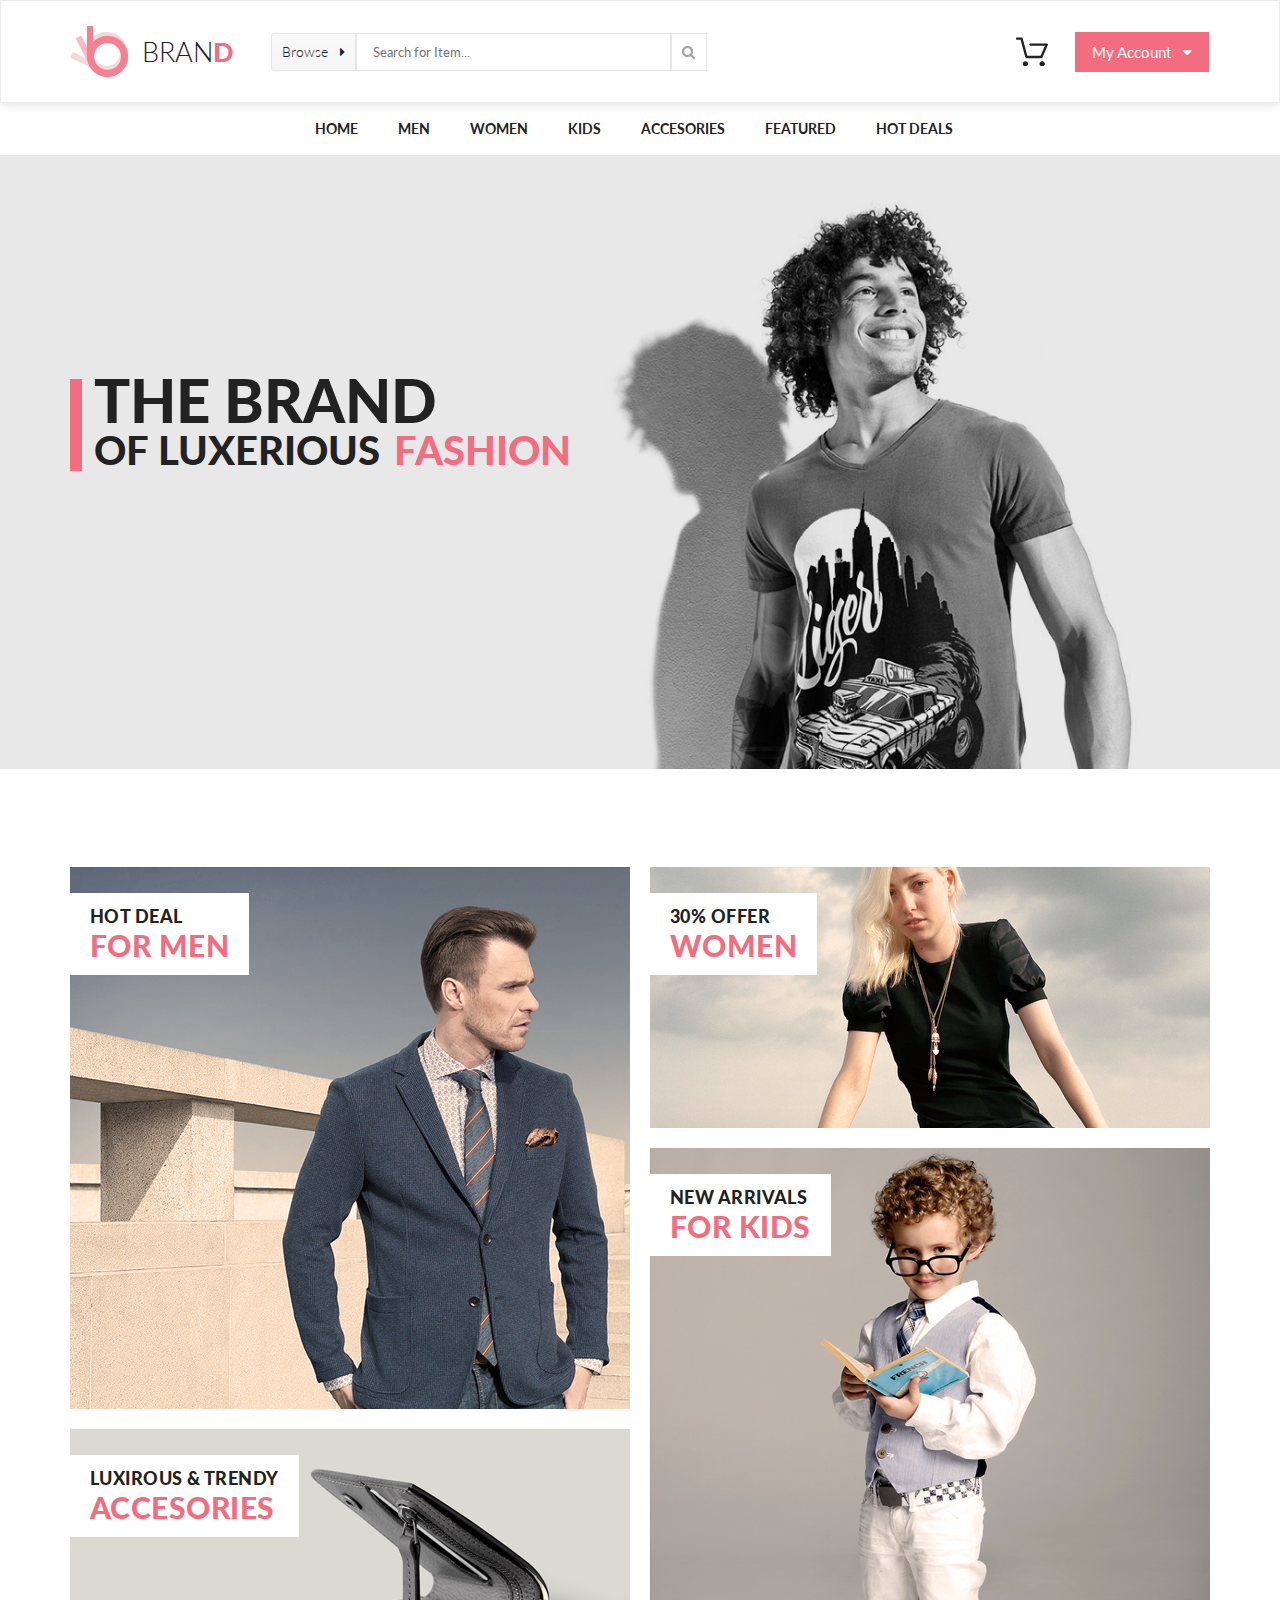
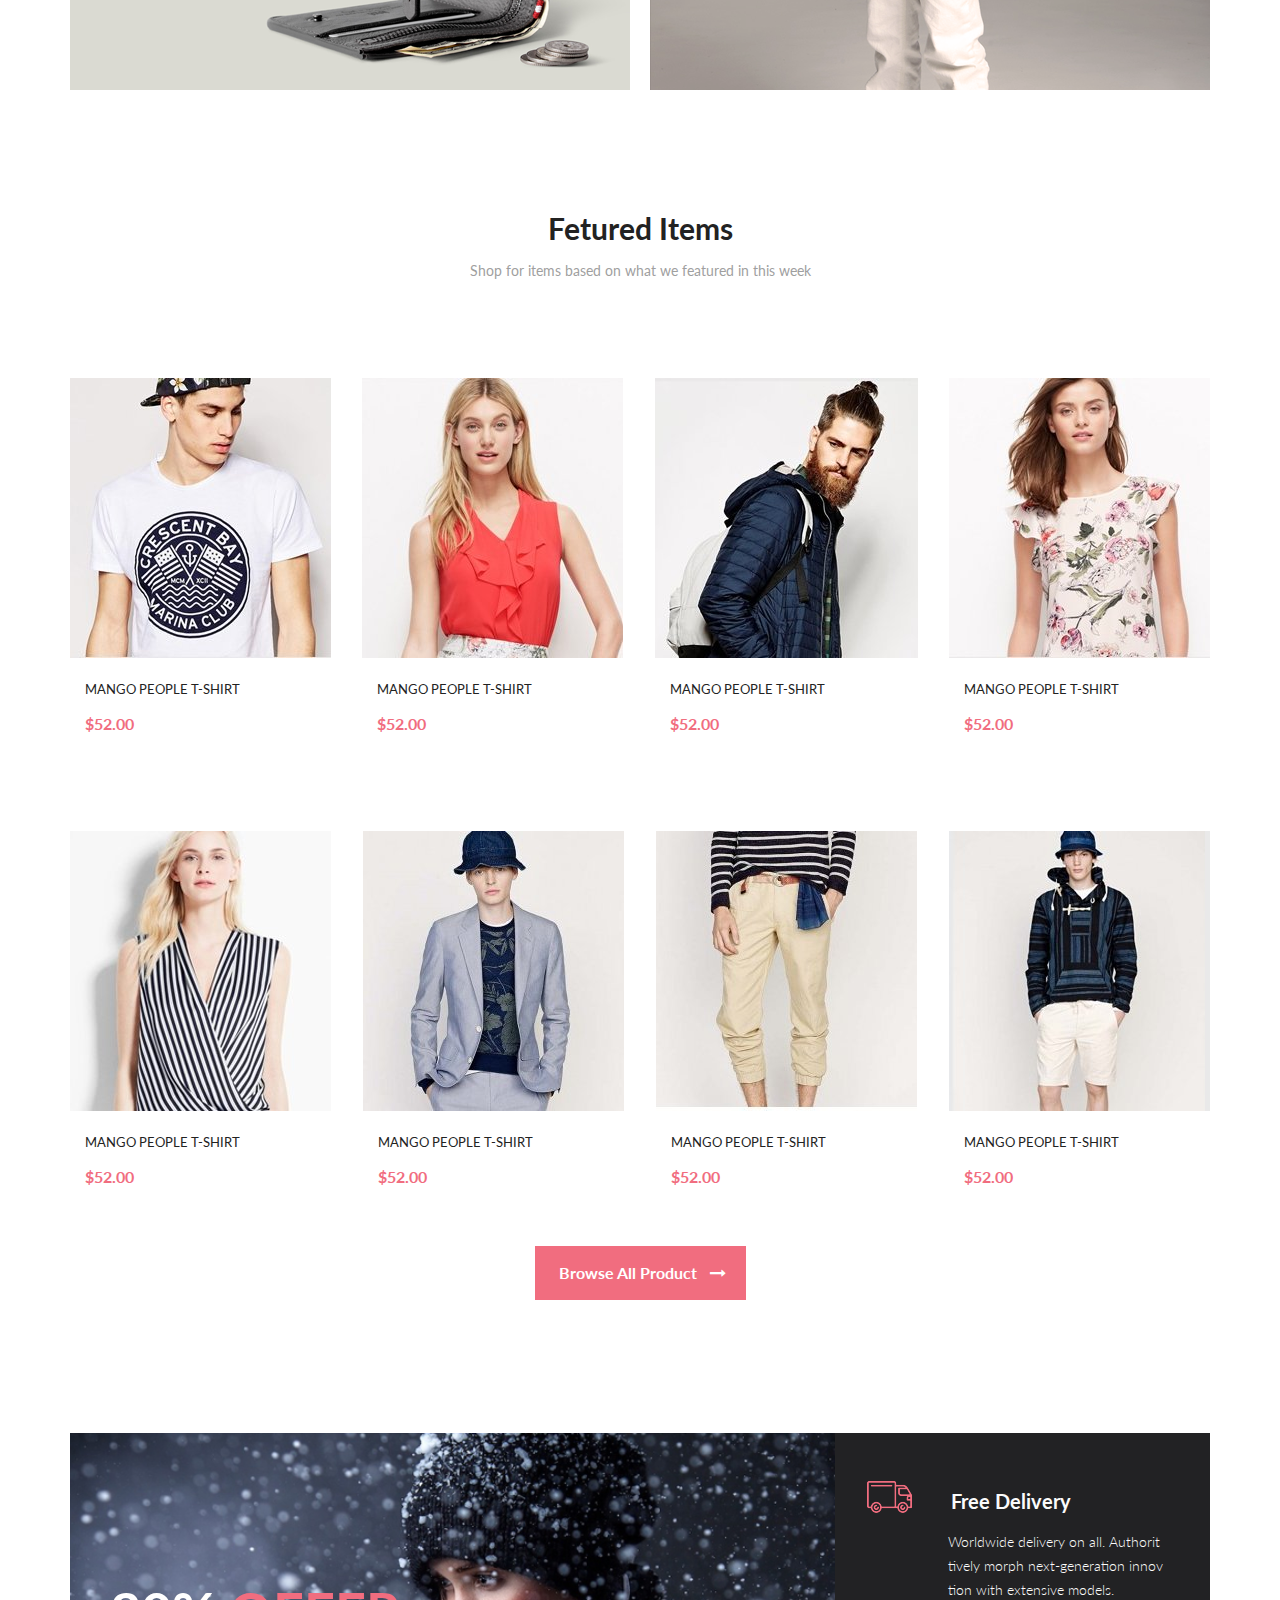
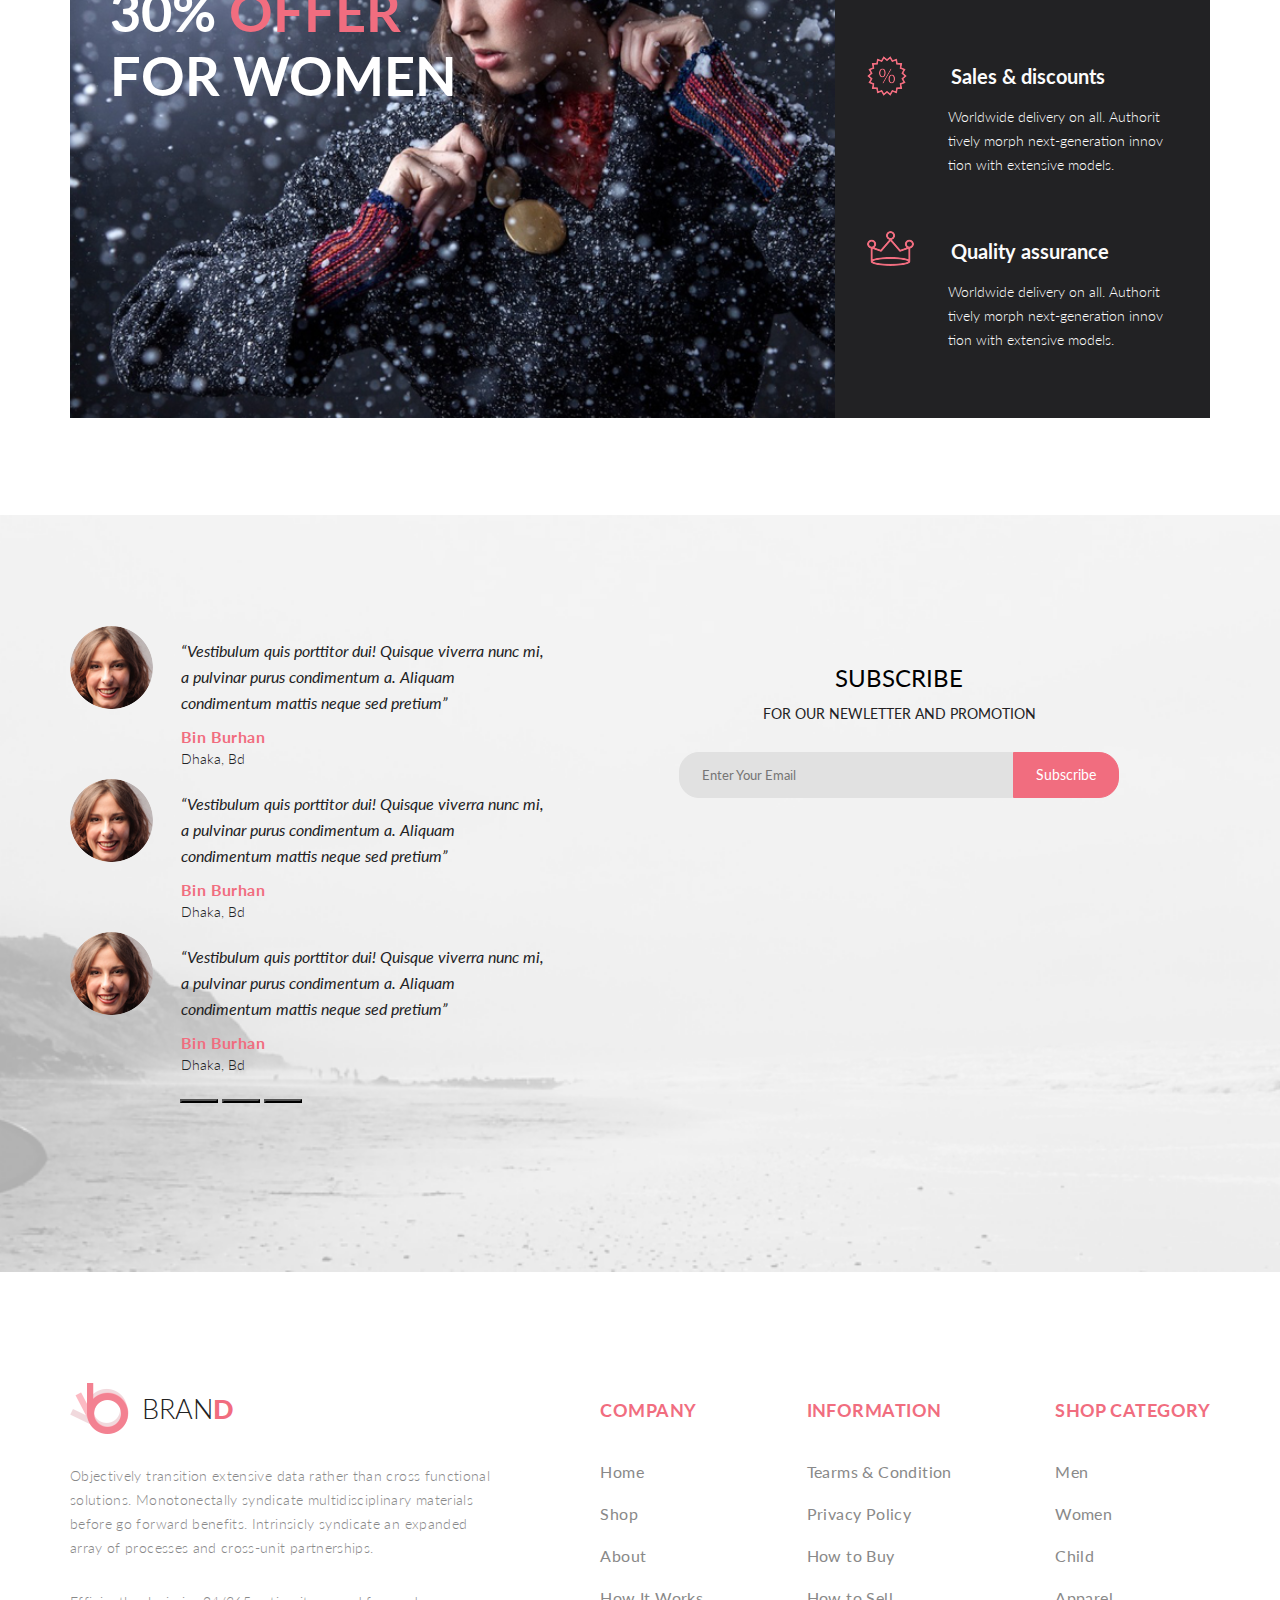
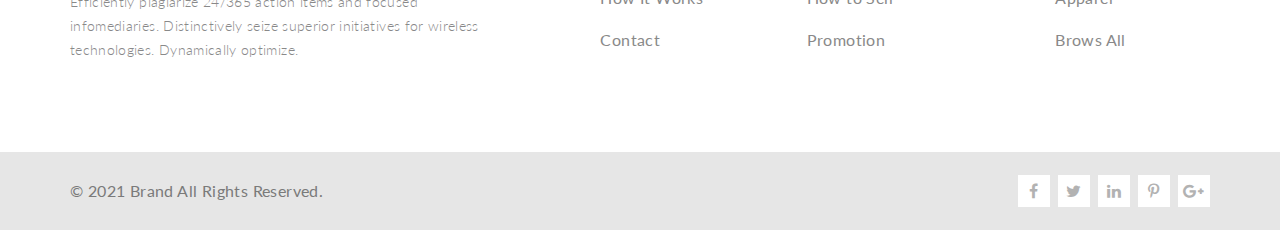
==== commit 8c96199f: "Adaptive (besides shoping_cart) is done. Commit before VLD" ====
--- a/index.html
+++ b/index.html
@@ -65,14 +65,43 @@
           </form>
         </div>
         <div class="headerTop__right">
-          <button class="headerTop__cart button"></button>
-          <button class="headerTop__auth button">
+          <a href="shoping_cart.html" class="headerTop__cart button"></a>
+          <a href="checkout.html" class="headerTop__auth button">
             My Account
             <span class="fa fa-caret-down"></span>
-          </button>
+          </a>
         </div>
       </div>
     </header>
+    <details class="burger-menu">
+      <summary>
+        Menu
+        <i class="fa fa-bars burger-menu__bars"></i>
+      </summary>
+      <ul class="navlinks navLinks_burger">
+        <li class="navlinks__item">
+          <a href="index.html" class="navlinks__link myLink">Home</a>
+        </li>
+        <li class="navlinks__item">
+          <a href="product.html" class="navlinks__link myLink">Men</a>
+        </li>
+        <li class="navlinks__item">
+          <a href="product.html" class="navlinks__link myLink">Women</a>
+        </li>
+        <li class="navlinks__item">
+          <a href="product.html" class="navlinks__link myLink">Kids</a>
+        </li>
+        <li class="navlinks__item">
+          <a href="product.html" class="navlinks__link myLink">Accesories</a>
+        </li>
+        <li class="navlinks__item">
+          <a href="product.html" class="navlinks__link myLink">Featured</a>
+        </li>
+        <li class="navlinks__item">
+          <a href="product.html" class="navlinks__link myLink">Hot Deals</a>
+        </li>
+      </ul>
+    </details>
     <nav class="navMenu">
       <ul class="navlinks">
         <li class="navlinks__item">
@@ -698,7 +727,7 @@
     <footer class="footer">
       <section class="footerNavLinks">
         <div class="footerNavLinks__body myContainer">
-          <div class="footerNavLinks__Col footerCol">
+          <div class="footerNavLinks__Col footerNavLinks__Col_text footerCol">
             <a href="index.html" class="logo myLink">
               <img src="img/header/logo.png" alt="logo" class="logo__icon" />
               <p class="logo__title">
--- a/css/style.css
+++ b/css/style.css
@@ -28,7 +28,7 @@
 }
 
 .myContainer {
-  width: 1140px;
+  max-width: 1140px;
   margin: 0 auto;
 }
 
@@ -98,6 +98,7 @@
   -webkit-box-sizing: border-box;
           box-sizing: border-box;
   font-size: 15px;
+  text-decoration: none;
 }
 
 .headerTop__auth:hover {
@@ -277,6 +278,10 @@
   border-bottom: 3px solid #ef5b70;
 }
 
+.burger-menu {
+  display: none;
+}
+
 .browse__down_menu {
   display: none;
   padding: 20px 25px;
@@ -350,7 +355,7 @@
   width: 12px;
   background-color: #f16d7f;
   margin-right: 12px;
-  height: 87px;
+  height: inherit;
 }
 
 .BannerTitle__text {
@@ -896,7 +901,6 @@
   font: 900 24px/20px "Lato";
   text-transform: uppercase;
   color: #f16d7f;
-  padding-left: 9px;
 }
 
 .navAdress_single-page {
@@ -990,13 +994,13 @@
       flex-basis: 21.5%;
 }
 
-.accordion-item {
+.accordion_product-item {
   border: 0;
   border-bottom: 1px solid #ebebeb;
   margin-bottom: 20px;
 }
 
-.accordion-button {
+.accordion_product-button {
   font: 700 14px/20px "Lato";
   text-transform: uppercase;
   color: #6f6e6e;
@@ -1008,29 +1012,29 @@
           justify-content: space-between;
 }
 
-.accordion-button > .fa-caret-down {
+.accordion_product-button > .fa-caret-down {
   -webkit-transition: 0.2s;
   transition: 0.2s;
 }
 
-.accordion-button:focus {
+.accordion_product-button:focus {
   z-index: 0;
   border-color: #ef5b70;
   -webkit-box-shadow: 0 0 13px 0 #ef5b70;
           box-shadow: 0 0 13px 0 #ef5b70;
 }
 
-.accordion-button::after {
+.accordion_product-button::after {
   content: none;
   background-image: none;
 }
 
-.accordion-button:not(.collapsed) {
+.accordion_product-button:not(.collapsed) {
   background-color: #fff;
   color: #ef5b70;
 }
 
-.accordion-button:not(.collapsed) > .fa-caret-down {
+.accordion_product-button:not(.collapsed) > .fa-caret-down {
   -webkit-transform: rotate(180deg);
           transform: rotate(180deg);
   -webkit-transition: 0.2s;
@@ -1289,20 +1293,14 @@
   outline: 0;
 }
 
-.carousel-item__photo {
-  height: 724px;
-  width: 100%;
-}
-
-.carousel-inner__photo {
-  width: 597px;
-  margin: 0 auto;
-}
-
 /*------------Single Page------*/
 .illustrations-slider {
   background-color: #f7f7f7;
-  min-height: 777px;
+}
+
+.illustrations-slider__photo {
+  margin: 10px auto 40px;
+  max-width: 100%;
 }
 
 .illustrations-slider__arrow {
@@ -1315,8 +1313,16 @@
 .illustrations-slider__button {
   width: 47px;
   height: 47px;
+  display: -webkit-box;
+  display: -ms-flexbox;
+  display: flex;
+  -webkit-box-align: center;
+      -ms-flex-align: center;
+          align-items: center;
+  -webkit-box-pack: center;
+      -ms-flex-pack: center;
+          justify-content: center;
   background-color: rgba(42, 42, 42, 0.14);
-  top: 365px;
 }
 
 .product-buying {
@@ -1533,4 +1539,915 @@
 .itemsCardBox__single-page {
   margin-bottom: 73px;
 }
+
+.Cart {
+  margin-top: 90px;
+}
+
+.Cart-list {
+  display: -webkit-box;
+  display: -ms-flexbox;
+  display: flex;
+  -webkit-box-pack: justify;
+      -ms-flex-pack: justify;
+          justify-content: space-between;
+  -webkit-box-align: center;
+      -ms-flex-align: center;
+          align-items: center;
+  padding-bottom: 20px;
+  border-bottom: 1px solid #eaeaea;
+  margin-bottom: 25px;
+}
+
+.Cart-list__col {
+  font-family: Lato;
+  font-size: 13px;
+  line-height: 20px;
+  font-weight: 900;
+  text-transform: uppercase;
+  letter-spacing: -0.015em;
+  color: #222222;
+  min-width: 80px;
+  display: -webkit-box;
+  display: -ms-flexbox;
+  display: flex;
+  -webkit-box-pack: center;
+      -ms-flex-pack: center;
+          justify-content: center;
+}
+
+.Cart-list__col_firstInRow {
+  width: 280px;
+  margin-right: 235px;
+  -webkit-box-pack: start;
+      -ms-flex-pack: start;
+          justify-content: start;
+}
+
+.Cart-list__col_value {
+  font-family: Lato;
+  font-size: 13px;
+  line-height: 20px;
+  font-weight: 400;
+  color: #656565;
+}
+
+.Cart-list__name {
+  margin: 15px 0 25px 20px;
+}
+
+.Cart-list__parameter {
+  margin-left: 20px;
+  font-family: Lato;
+  font-size: 13px;
+  line-height: 20px;
+  font-weight: 400;
+  color: #575757;
+  text-transform: none;
+}
+
+.Cart-list__parameter_value {
+  font-weight: 300;
+  color: #6f6e6e;
+  margin-left: 10px;
+}
+
+.Cart-list__quantity {
+  width: 54px;
+  height: 30px;
+  background-color: #ffffff;
+  border: 1px solid #eaeaea;
+  text-align: center;
+  font-family: Lato;
+  font-size: 13px;
+  line-height: 20px;
+  font-weight: 400;
+  color: #656565;
+}
+
+.Cart-list__button {
+  border: none;
+  background-color: #fff;
+  font-size: 13px;
+  line-height: 20px;
+  font-weight: 400;
+  color: #656565;
+}
+
+input[type="number"] {
+  -moz-appearance: textfield;
+}
+
+input::-webkit-outer-spin-button,
+input::-webkit-inner-spin-button {
+  -webkit-appearance: none;
+}
+
+.cart-button {
+  font-family: Lato;
+  font-weight: 900;
+  text-transform: uppercase;
+  color: #4a4a4a;
+  background-color: #fff;
+  border: 1px solid #eaeaea;
+}
+
+.cart-button:hover {
+  background-color: #e6e6e6;
+  -webkit-transition: 0.2s;
+  transition: 0.2s;
+}
+
+.cart-button_checkout {
+  padding: 14px 53px;
+  font-size: 14px;
+  margin: 33px 0 45px;
+}
+
+.Cart-button-group {
+  display: -webkit-box;
+  display: -ms-flexbox;
+  display: flex;
+  -webkit-box-pack: justify;
+      -ms-flex-pack: justify;
+          justify-content: space-between;
+  margin: 45px 0 65px;
+}
+
+.Cart-button-group__button {
+  font-family: Lato;
+  font-size: 14px;
+  line-height: 1.2;
+  padding: 20px 40px;
+}
+
+.Cart-button-group__button:hover {
+  background-color: #e6e6e6;
+  -webkit-transition: 0.2s;
+  transition: 0.2s;
+}
+
+.finish {
+  display: -webkit-box;
+  display: -ms-flexbox;
+  display: flex;
+  -webkit-box-pack: justify;
+      -ms-flex-pack: justify;
+          justify-content: space-between;
+  margin-bottom: 80px;
+}
+
+.finish-form {
+  max-width: 355px;
+}
+
+.finish-form_total {
+  background-color: #f5f3f3;
+  padding: 43px;
+  max-width: none;
+  max-height: 214px;
+}
+
+.finish-form__total {
+  display: -webkit-box;
+  display: -ms-flexbox;
+  display: flex;
+  -webkit-box-pack: end;
+      -ms-flex-pack: end;
+          justify-content: end;
+  padding-bottom: 15px;
+}
+
+.finish-form__total_grand {
+  padding-bottom: 0;
+}
+
+.finish-form__name {
+  font-family: Lato;
+  font-size: 16px;
+  line-height: 1.2;
+  font-weight: 900;
+  text-transform: uppercase;
+  color: #222222;
+  margin-bottom: 22px;
+}
+
+.finish-form__country {
+  background-color: #ffffff;
+  border: 1px solid #eaeaea;
+  font-family: Lato;
+  font-weight: 300;
+  color: #b1b1b1;
+  padding: 8px 17px;
+  background-image: url(../img/carret/caret-down-solid__cart.svg);
+  background-size: 19px 14px;
+}
+
+.finish-form__country:focus {
+  -webkit-box-shadow: none;
+          box-shadow: none;
+  border-color: #eaeaea;
+  outline: none;
+}
+
+.finish-form__textInput {
+  width: 100%;
+  margin-top: 20px;
+  padding: 8px 17px;
+  background-color: #ffffff;
+  border: 1px solid #eaeaea;
+  font-family: Lato;
+  font-weight: 300;
+  color: #222222;
+}
+
+.finish-form__textInput::-webkit-input-placeholder {
+  color: #b1b1b1;
+}
+
+.finish-form__button {
+  font-size: 11px;
+  line-height: 1.2;
+  padding: 12px 15px;
+  margin-top: 23px;
+}
+
+.finish-form__description {
+  font-family: Lato;
+  font-size: 14px;
+  line-height: 1.2;
+  font-weight: 300;
+  color: #000000;
+  margin: 5px 0 5px;
+}
+
+.finish-form__subTotal {
+  font-family: Lato;
+  font-size: 11px;
+  line-height: 1.2;
+  font-weight: 700;
+  text-transform: uppercase;
+  color: #4a4a4a;
+}
+
+.finish-form__subTotal_sum {
+  padding-left: 20px;
+}
+
+.finish-form__grandTotal {
+  font-family: Lato;
+  font-size: 16px;
+  line-height: 1.2;
+  font-weight: 900;
+  text-transform: uppercase;
+  color: #222222;
+}
+
+.finish-form__grandTotal_sum {
+  color: #f16d7f;
+  padding-left: 20px;
+}
+
+.finish-form__horizontal-line {
+  width: 275px;
+  height: 1px;
+  background-color: #e2e2e2;
+  margin: 17px 0;
+}
+
+.finish-form__final-button {
+  font-family: Lato;
+  font-size: 16px;
+  line-height: 1.2;
+  font-weight: 700;
+  text-transform: uppercase;
+  color: #fff;
+  padding: 20px 42px;
+  background-color: #f16d7f;
+  margin: 0 auto;
+  border: 1px solid #f16d7f;
+}
+
+.finish-form__final-button:hover {
+  background-color: #fff;
+  color: #f16d7f;
+}
+
+.checkout {
+  margin-bottom: 93px;
+}
+
+.accordion-flush > .accordion-item_checkout:last-child {
+  border-bottom: 1px solid rgba(0, 0, 0, 0.125);
+}
+
+.accordion-body_checkout {
+  padding: 0;
+}
+
+.accordion-button_checkout {
+  padding: 25px 0;
+  font-family: Lato;
+  font-size: 16px;
+  line-height: 1.2;
+  font-weight: 900;
+  text-transform: uppercase;
+  color: #222;
+}
+
+.accordion-button_checkout[aria-expanded="true"] {
+  background-color: #fff;
+  color: #222;
+  -webkit-box-shadow: none;
+          box-shadow: none;
+}
+
+.accordion-button_checkout:focus {
+  -webkit-box-shadow: none;
+          box-shadow: none;
+  z-index: 0;
+}
+
+.accordion-button_checkout::after {
+  content: none;
+}
+
+.accordion-button_checkout::before {
+  margin-right: 10px;
+}
+
+.accordion-button_checkout01::before {
+  content: "01.";
+}
+
+.accordion-button_checkout02::before {
+  content: "02.";
+}
+
+.accordion-button_checkout03::before {
+  content: "03.";
+}
+
+.accordion-button_checkout04::before {
+  content: "04.";
+}
+
+.accordion-button_checkout05::before {
+  content: "05.";
+}
+
+.accordion-button_checkout06::before {
+  content: "06.";
+}
+
+.shipping-adress {
+  display: -webkit-box;
+  display: -ms-flexbox;
+  display: flex;
+  padding-right: 166px;
+  -webkit-box-pack: justify;
+      -ms-flex-pack: justify;
+          justify-content: space-between;
+}
+
+.shipping-adress__form {
+  padding: 10px 0 35px 35px;
+}
+
+.shipping-adress__main-text {
+  font-family: Lato;
+  font-size: 13px;
+  line-height: 1.2;
+  font-weight: 700;
+  text-transform: uppercase;
+  color: #222222;
+}
+
+.shipping-adress__main-text_bottom-part {
+  margin-top: 35px;
+}
+
+.shipping-adress__sub-text {
+  font-family: Lato;
+  font-size: 13px;
+  line-height: 20px;
+  font-weight: 400;
+  color: #b3b2b2;
+  margin: 15px 0 35px;
+}
+
+.shipping-adress__sub-text_list {
+  margin: 0 0 10px;
+  padding-left: 15px;
+  background: url(../img/carret/angle-double-right-solid.svg) no-repeat center left/10px;
+}
+
+.shipping-adress__sub-text_login {
+  margin-bottom: 27px;
+}
+
+.shipping-adress__input-block {
+  display: -webkit-box;
+  display: -ms-flexbox;
+  display: flex;
+  margin-top: 20px;
+}
+
+.shipping-adress__status-label {
+  font-family: Lato;
+  font-size: 12px;
+  line-height: 1.2;
+  font-weight: 700;
+  text-transform: uppercase;
+  color: #222222;
+  padding-left: 15px;
+}
+
+.shipping-adress__advantages {
+  list-style-type: none;
+  list-style-position: inside;
+}
+
+.shipping-adress__input {
+  display: block;
+  background-color: #fff;
+  border: 1px solid #eaeaea;
+  width: 380px;
+  height: 45px;
+  padding: 0 5px;
+  margin: 16px 0 23px;
+}
+
+.shipping-adress__input-label {
+  font-family: Lato;
+  font-size: 12px;
+  line-height: 20px;
+  font-weight: 700;
+  color: #222;
+}
+
+.shipping-adress__input-reqSign {
+  font-family: Lato;
+  font-size: 17px;
+  line-height: 20px;
+  font-weight: 700;
+  color: #ff0d0d;
+  vertical-align: middle;
+  padding-left: 2px;
+}
+
+.shipping-adress__input-warning {
+  font-family: Lato;
+  font-size: 13px;
+  line-height: 20px;
+  font-weight: 400;
+  color: #ff0d0d;
+}
+
+.shipping-adress__forgotPassword {
+  text-decoration: none;
+  font-family: Lato;
+  font-size: 14px;
+  line-height: 20px;
+  font-weight: 700;
+  color: #222222;
+  margin-left: 32px;
+}
+
+@media screen and (max-width: 1139px) {
+  .headerTop {
+    width: 97%;
+  }
+  .BannerTitle {
+    width: 97%;
+    margin: 0 auto;
+  }
+  .navAdress__body {
+    width: 97%;
+  }
+  .search__que {
+    width: 207px;
+  }
+  .offers {
+    -webkit-box-orient: vertical;
+    -webkit-box-direction: normal;
+        -ms-flex-direction: column;
+            flex-direction: column;
+  }
+  .Column {
+    width: 97%;
+    margin: 0 auto;
+  }
+  .Column__bigItem, .Column__lilItem {
+    height: 350px;
+    width: 100%;
+    background-position: top;
+  }
+  .itemsCardBox {
+    width: 97%;
+    margin: 0 auto;
+  }
+  .productCard {
+    -ms-flex-preferred-size: 49%;
+        flex-basis: 49%;
+  }
+  .product__photo {
+    width: 100%;
+  }
+  .feature__offer {
+    top: 346px;
+  }
+  .catalog__body {
+    width: 97%;
+    -webkit-box-orient: vertical;
+    -webkit-box-direction: normal;
+        -ms-flex-direction: column;
+            flex-direction: column;
+  }
+  .addBox {
+    top: calc(50% - 75px);
+  }
+  .subscribe__body {
+    -webkit-box-orient: vertical;
+    -webkit-box-direction: normal;
+        -ms-flex-direction: column;
+            flex-direction: column;
+    -webkit-box-align: center;
+        -ms-flex-align: center;
+            align-items: center;
+    padding: 5% 3%;
+  }
+  .shop-features__body {
+    width: 97%;
+  }
+  .carousel {
+    display: -webkit-box;
+    display: -ms-flexbox;
+    display: flex;
+    -webkit-box-orient: vertical;
+    -webkit-box-direction: normal;
+        -ms-flex-direction: column;
+            flex-direction: column;
+    -webkit-box-align: center;
+        -ms-flex-align: center;
+            align-items: center;
+  }
+  .carousel-indicators__author {
+    margin-left: 15%;
+  }
+  .carousel-inner__author {
+    width: unset;
+  }
+  .subscriber {
+    margin: 25px 0;
+  }
+  .footerNavLinks {
+    padding: 5% 3%;
+  }
+  .footerNavLinks__body {
+    -ms-flex-wrap: wrap;
+        flex-wrap: wrap;
+    -ms-flex-pack: distribute;
+        justify-content: space-around;
+  }
+  .footerNavLinks__Col_text {
+    -ms-flex-preferred-size: 100%;
+        flex-basis: 100%;
+    display: -webkit-box;
+    display: -ms-flexbox;
+    display: flex;
+    -webkit-box-orient: vertical;
+    -webkit-box-direction: normal;
+        -ms-flex-direction: column;
+            flex-direction: column;
+    text-align: center;
+    -webkit-box-align: center;
+        -ms-flex-align: center;
+            align-items: center;
+  }
+  .footerCol__text {
+    max-width: unset;
+  }
+  .footerBottom__body {
+    width: 90%;
+  }
+  .checkout {
+    width: 97%;
+  }
+}
+
+@media screen and (max-width: 767px) {
+  .headerTop,
+  .headerTop__left {
+    -webkit-box-orient: vertical;
+    -webkit-box-direction: normal;
+        -ms-flex-direction: column;
+            flex-direction: column;
+    width: 97%;
+  }
+  .search {
+    width: 100%;
+    margin: 20px auto;
+  }
+  .search__que {
+    width: 100%;
+  }
+  .search__enter {
+    min-width: 36px;
+  }
+  #browse {
+    min-width: 84px;
+  }
+  .headerTop__right {
+    width: 97%;
+    -webkit-box-pack: justify;
+        -ms-flex-pack: justify;
+            justify-content: space-between;
+  }
+  .navlinks {
+    display: none;
+  }
+  .navLinks_burger {
+    display: -webkit-box;
+    display: -ms-flexbox;
+    display: flex;
+    -webkit-box-orient: vertical;
+    -webkit-box-direction: normal;
+        -ms-flex-direction: column;
+            flex-direction: column;
+    width: 100%;
+    position: absolute;
+    background-color: #fff;
+    z-index: 5;
+  }
+  .burger-menu {
+    display: block;
+    position: relative;
+  }
+  .burger-menu__bars {
+    margin-left: 7px;
+  }
+  .burger-menu > summary {
+    display: -webkit-box;
+    display: -ms-flexbox;
+    display: flex;
+    width: 100%;
+    min-height: 50px;
+    -webkit-box-pack: center;
+        -ms-flex-pack: center;
+            justify-content: center;
+    -webkit-box-align: center;
+        -ms-flex-align: center;
+            align-items: center;
+    font: 700 14px / 26px "Lato";
+    color: #222;
+  }
+  .Banner {
+    background-position: 70% 50%;
+  }
+  .BannerTitle {
+    padding-top: 293px;
+  }
+  .BannerTitle__text {
+    font: 700 35px / 36px "Lato";
+  }
+  .BannerTitle__text_secondLine, .BannerTitle__text_lastWord {
+    font-size: 35px;
+  }
+  .navAdress__currentPoint {
+    margin-bottom: 10px;
+  }
+  .navAdress__body {
+    -webkit-box-orient: vertical;
+    -webkit-box-direction: normal;
+        -ms-flex-direction: column;
+            flex-direction: column;
+    -webkit-box-align: center;
+        -ms-flex-align: center;
+            align-items: center;
+  }
+  .offerTitle {
+    margin-top: 230px;
+  }
+  .feature {
+    -webkit-box-orient: vertical;
+    -webkit-box-direction: normal;
+        -ms-flex-direction: column;
+            flex-direction: column;
+  }
+  .feature__banner {
+    min-height: 585px;
+  }
+  .productCard {
+    -ms-flex-preferred-size: 100%;
+        flex-basis: 100%;
+  }
+  .features {
+    display: -webkit-box;
+    display: -ms-flexbox;
+    display: flex;
+    -webkit-box-orient: vertical;
+    -webkit-box-direction: normal;
+        -ms-flex-direction: column;
+            flex-direction: column;
+    -webkit-box-align: center;
+        -ms-flex-align: center;
+            align-items: center;
+  }
+  .features__item {
+    -webkit-box-orient: vertical;
+    -webkit-box-direction: normal;
+        -ms-flex-direction: column;
+            flex-direction: column;
+    -webkit-box-align: center;
+        -ms-flex-align: center;
+            align-items: center;
+    text-align: center;
+  }
+  .features__desc {
+    max-width: none;
+  }
+  .filters {
+    -webkit-box-orient: vertical;
+    -webkit-box-direction: normal;
+        -ms-flex-direction: column;
+            flex-direction: column;
+    -webkit-box-align: center;
+        -ms-flex-align: center;
+            align-items: center;
+  }
+  .filters > div {
+    display: -webkit-box;
+    display: -ms-flexbox;
+    display: flex;
+    -webkit-box-orient: vertical;
+    -webkit-box-direction: normal;
+        -ms-flex-direction: column;
+            flex-direction: column;
+    -webkit-box-align: center;
+        -ms-flex-align: center;
+            align-items: center;
+    margin-bottom: 20px;
+  }
+  .filters > .price {
+    -webkit-box-align: normal;
+        -ms-flex-align: normal;
+            align-items: normal;
+  }
+  .filters > .price > .filtersTitle {
+    -ms-flex-item-align: center;
+        -ms-grid-row-align: center;
+        align-self: center;
+  }
+  .pageSettings {
+    -webkit-box-pack: center;
+        -ms-flex-pack: center;
+            justify-content: center;
+  }
+  .pagePagination {
+    -webkit-box-orient: vertical;
+    -webkit-box-direction: normal;
+        -ms-flex-direction: column;
+            flex-direction: column;
+    -webkit-box-align: center;
+        -ms-flex-align: center;
+            align-items: center;
+  }
+  .pagePagination > .pagePagination__button {
+    margin-top: 15px;
+  }
+  .price {
+    -webkit-box-align: unset;
+        -ms-flex-align: unset;
+            align-items: unset;
+  }
+  .price > .filtersTitle {
+    -ms-flex-item-align: center;
+        -ms-grid-row-align: center;
+        align-self: center;
+  }
+  .shop-features {
+    padding: 10% 0 2%;
+  }
+  .features-box {
+    -webkit-box-orient: vertical;
+    -webkit-box-direction: normal;
+        -ms-flex-direction: column;
+            flex-direction: column;
+    -webkit-box-align: center;
+        -ms-flex-align: center;
+            align-items: center;
+  }
+  .features-box__item {
+    margin-bottom: 7%;
+  }
+  .creator,
+  .creator__desc {
+    display: -webkit-box;
+    display: -ms-flexbox;
+    display: flex;
+    -webkit-box-orient: vertical;
+    -webkit-box-direction: normal;
+        -ms-flex-direction: column;
+            flex-direction: column;
+    -webkit-box-align: center;
+        -ms-flex-align: center;
+            align-items: center;
+  }
+  .subscriber__email-area {
+    width: unset;
+  }
+  .footerNavLinks__Col {
+    -ms-flex-preferred-size: 100%;
+        flex-basis: 100%;
+    display: -webkit-box;
+    display: -ms-flexbox;
+    display: flex;
+    -webkit-box-orient: vertical;
+    -webkit-box-direction: normal;
+        -ms-flex-direction: column;
+            flex-direction: column;
+    text-align: center;
+    -webkit-box-align: center;
+        -ms-flex-align: center;
+            align-items: center;
+  }
+  .footerBottom__body {
+    -webkit-box-orient: vertical;
+    -webkit-box-direction: normal;
+        -ms-flex-direction: column;
+            flex-direction: column;
+    -webkit-box-align: center;
+        -ms-flex-align: center;
+            align-items: center;
+  }
+  .product-buying,
+  .ordering__finish {
+    margin-bottom: 75px;
+  }
+  .product-buying__description {
+    width: 95%;
+    margin: 33px auto 0;
+  }
+  .item-parameters {
+    -webkit-box-orient: vertical;
+    -webkit-box-direction: normal;
+        -ms-flex-direction: column;
+            flex-direction: column;
+    -webkit-box-align: center;
+        -ms-flex-align: center;
+            align-items: center;
+  }
+  .item-parameters__material {
+    margin-right: unset;
+  }
+  .ordering {
+    width: 83%;
+  }
+  .ordering__settings {
+    -webkit-box-orient: vertical;
+    -webkit-box-direction: normal;
+        -ms-flex-direction: column;
+            flex-direction: column;
+    -webkit-box-align: center;
+        -ms-flex-align: center;
+            align-items: center;
+  }
+  .ordering__choose {
+    margin-right: unset;
+    width: 100%;
+    margin-bottom: 20px;
+  }
+  .ordering__choise {
+    width: 100%;
+  }
+  .shipping-adress {
+    -webkit-box-orient: vertical;
+    -webkit-box-direction: normal;
+        -ms-flex-direction: column;
+            flex-direction: column;
+    padding: 0;
+  }
+  .shipping-adress__form {
+    display: -webkit-box;
+    display: -ms-flexbox;
+    display: flex;
+    -webkit-box-orient: vertical;
+    -webkit-box-direction: normal;
+        -ms-flex-direction: column;
+            flex-direction: column;
+  }
+  .shipping-adress__input {
+    width: 92%;
+  }
+  .shipping-adress__forgotPassword {
+    -ms-flex-item-align: center;
+        -ms-grid-row-align: center;
+        align-self: center;
+    margin-left: 0;
+  }
+  .cart-button_checkout {
+    width: 92%;
+  }
+}
 /*# sourceMappingURL=style.css.map */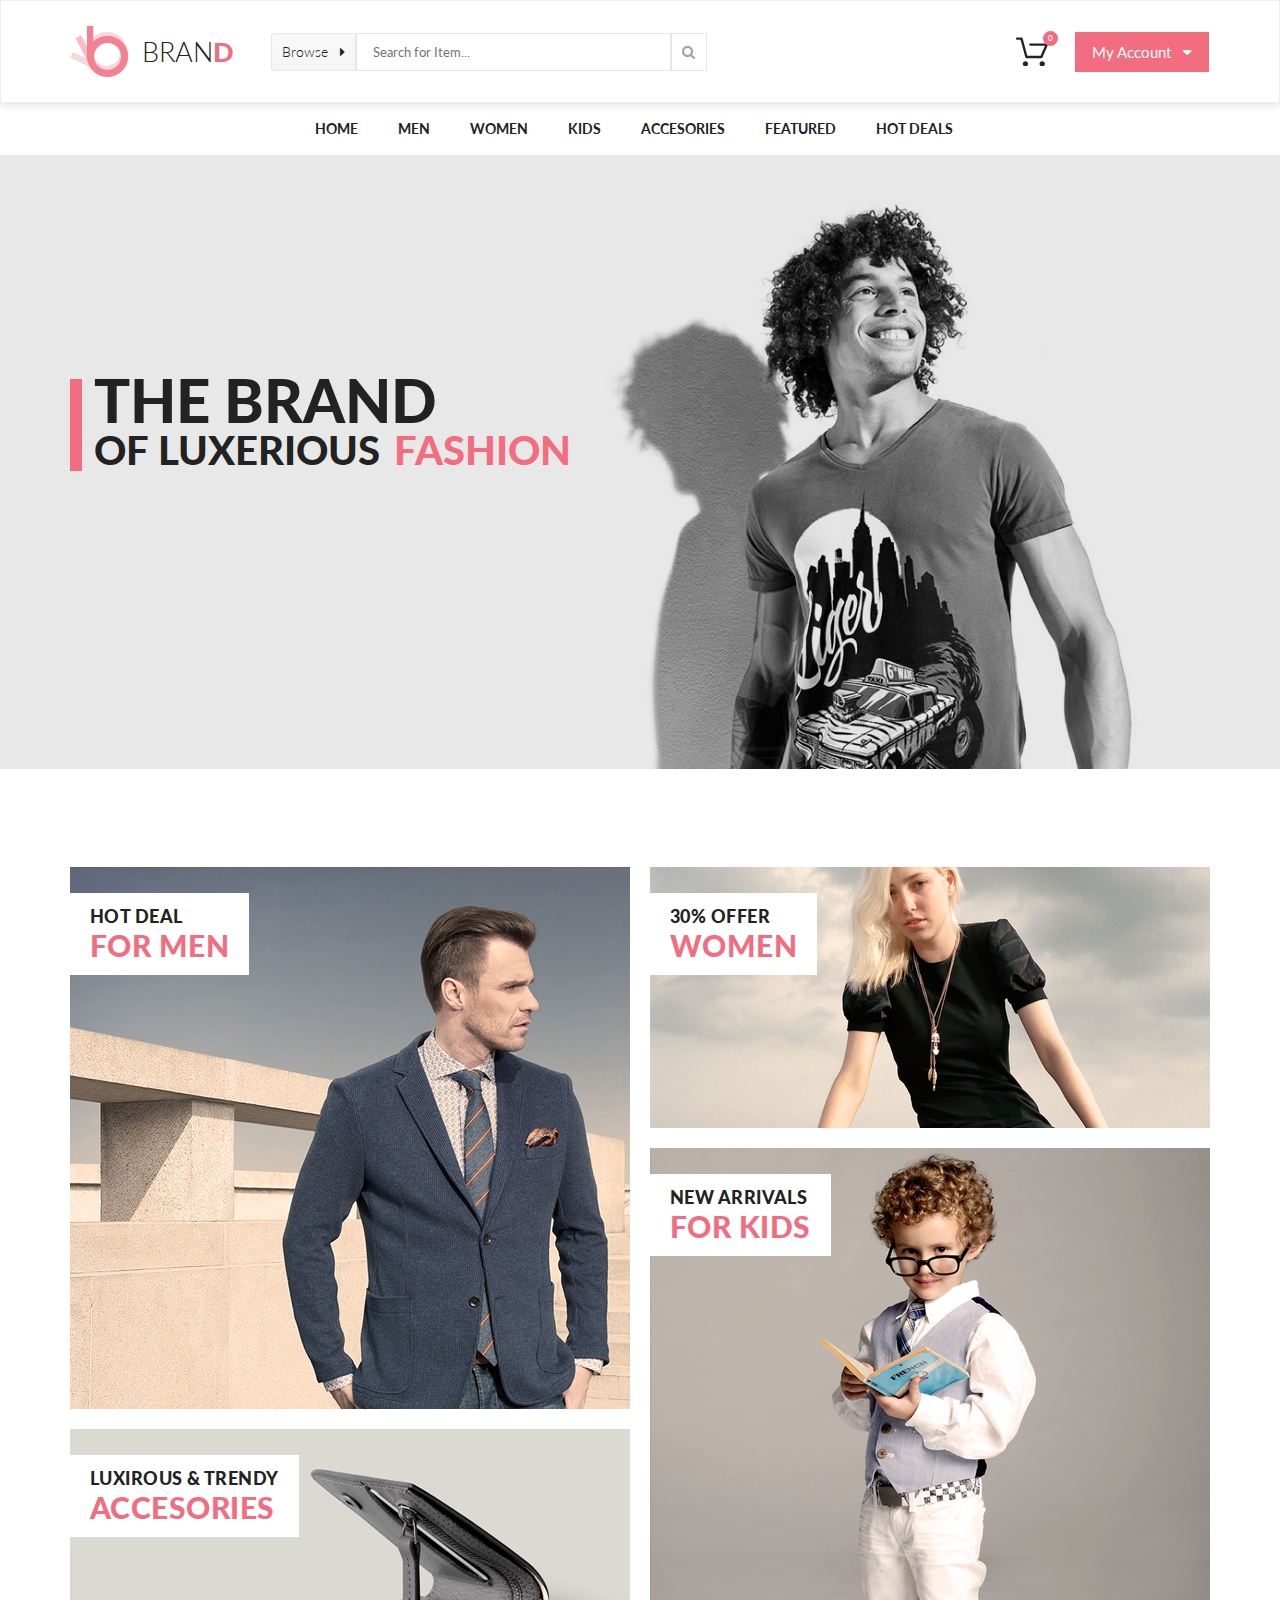
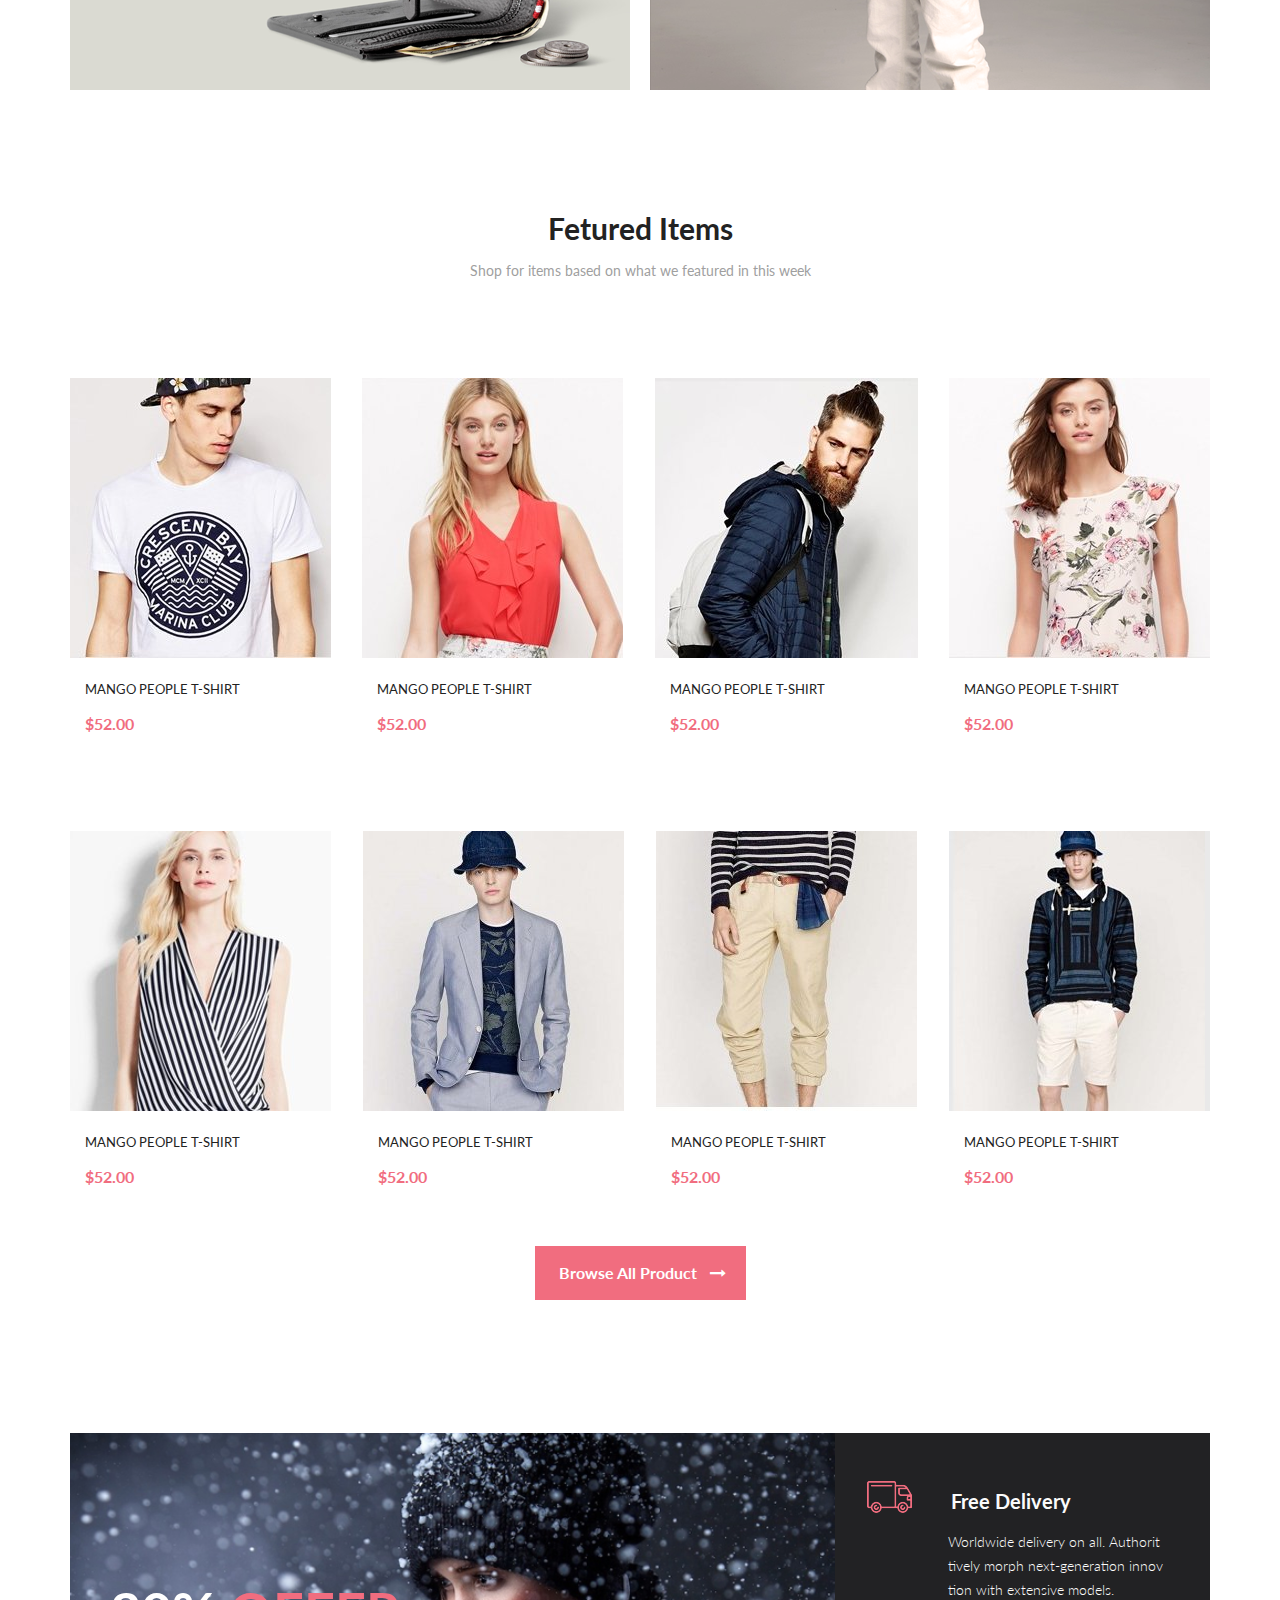
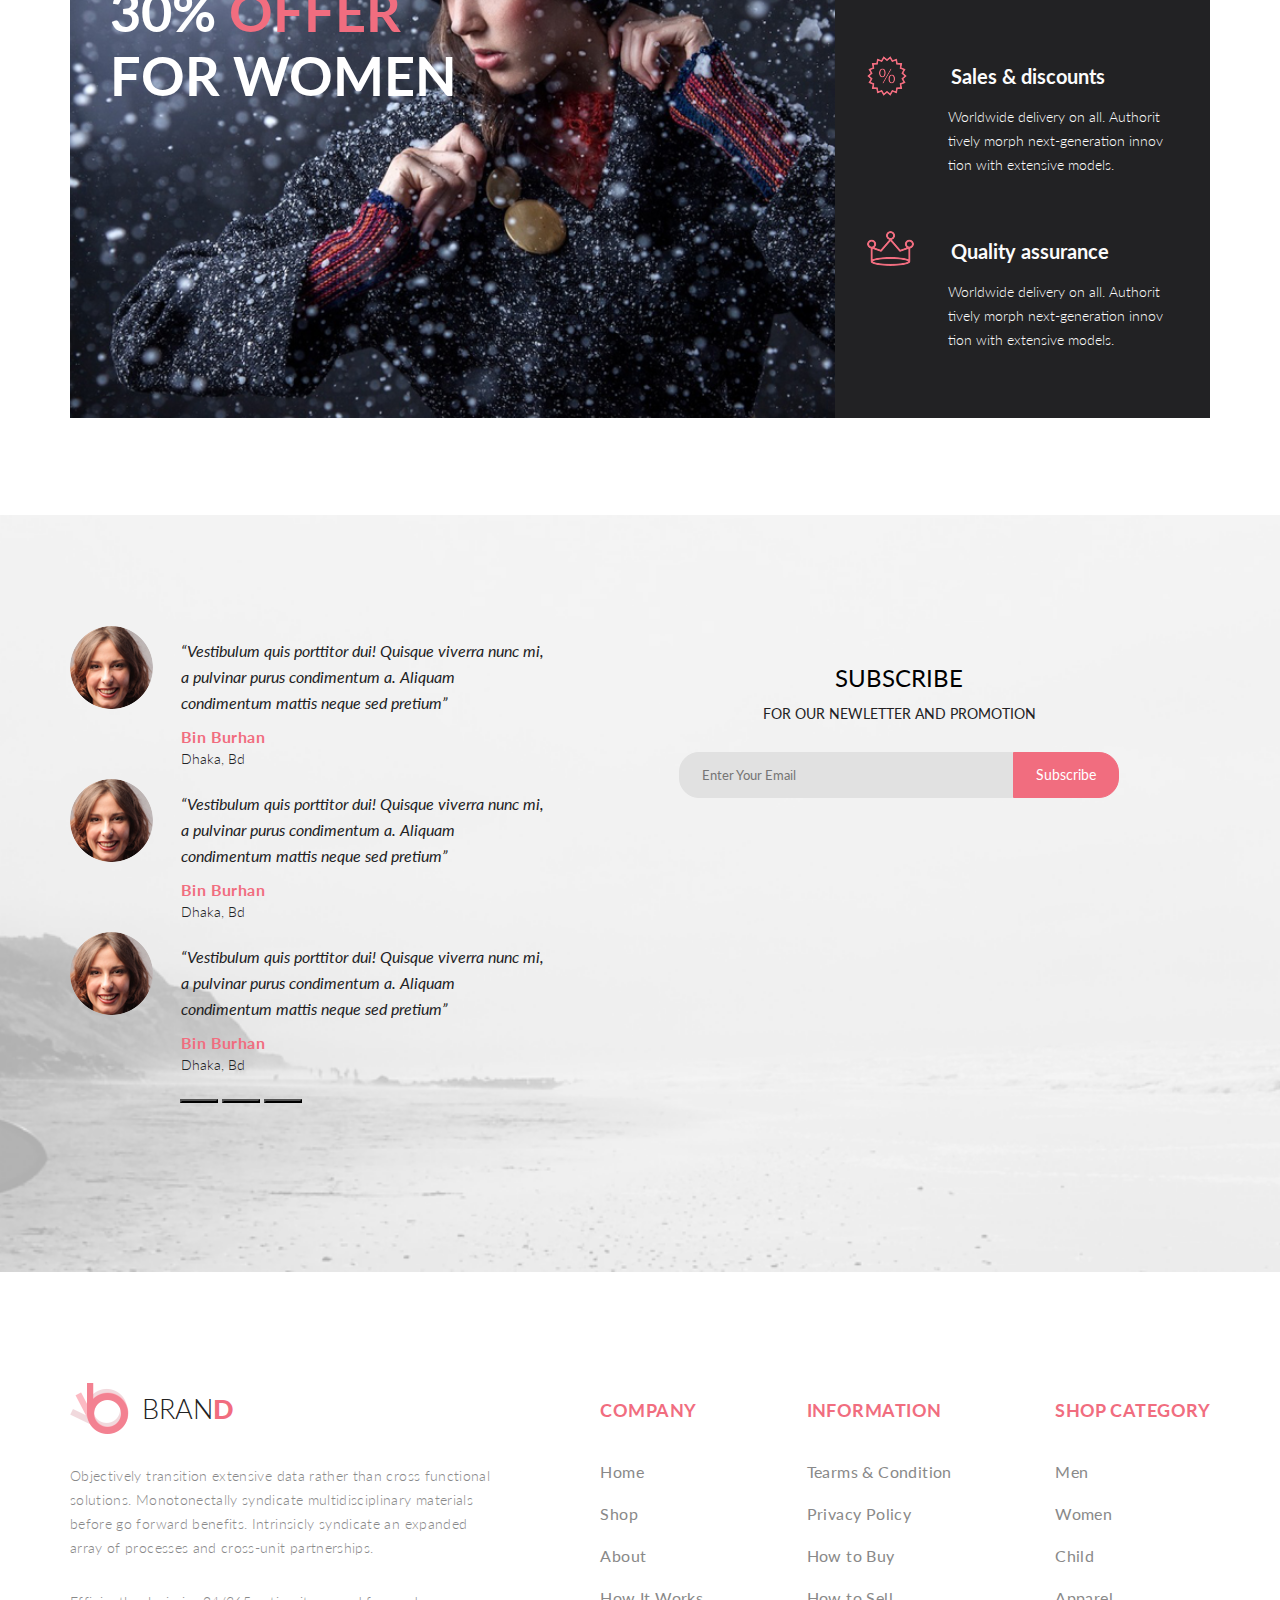
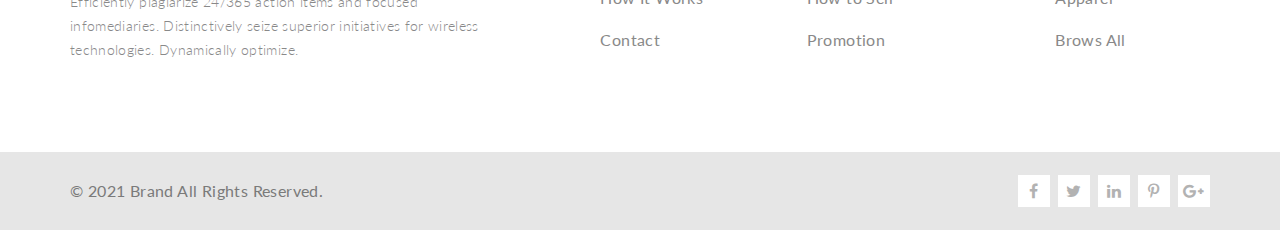
==== commit cf34e689: "Lesson-6 and Adaptive are Done. HardBrandShop is Done." ====
--- a/index.html
+++ b/index.html
@@ -65,7 +65,22 @@
           </form>
         </div>
         <div class="headerTop__right">
-          <a href="shoping_cart.html" class="headerTop__cart button"></a>
+          <a href="#" class="headerTop__cart button">
+            <div class="headerTop__cartCounter">0</div>
+          </a>
+          <div class="cart-menu invisible">
+            <p class="cart-menu__status">В корзине пусто</p>
+            <a
+              class="cart-menu__btn-check featuredItems__button myLink"
+              href="checkout.html"
+              >CHECKOUT</a
+            >
+            <a
+              class="cart-button cart-menu__btn-cart myLink"
+              href="shoping_cart.html"
+              >go to cart</a
+            >
+          </div>
           <a href="checkout.html" class="headerTop__auth button">
             My Account
             <span class="fa fa-caret-down"></span>
@@ -569,7 +584,9 @@
           </div>
         </div>
       </div>
-      <button class="featuredItems__button button">
+      <button
+        class="featuredItems__button featuredItems__button_big-size button"
+      >
         Browse All Product
         <span class="fa fa-long-arrow-right"></span>
       </button>
@@ -798,6 +815,7 @@
         </div>
       </section>
     </footer>
+    <script src="js/main.js"></script>
     <script
       src="https://cdn.jsdelivr.net/npm/bootstrap@5.1.0/dist/js/bootstrap.bundle.min.js"
       integrity="sha384-U1DAWAznBHeqEIlVSCgzq+c9gqGAJn5c/t99JyeKa9xxaYpSvHU5awsuZVVFIhvj"
--- a/css/style.css
+++ b/css/style.css
@@ -62,6 +62,7 @@
       -ms-flex-align: center;
           align-items: center;
   padding: 25px 0;
+  position: relative;
 }
 
 .headerTop__left {
@@ -88,6 +89,23 @@
   border: none;
   background: url(../img/header/cart.svg) no-repeat center;
   margin-right: 26px;
+  position: relative;
+}
+
+.headerTop__cartCounter {
+  width: 15px;
+  height: 15px;
+  position: absolute;
+  top: -20%;
+  right: -30%;
+  background-color: #f16d7f;
+  border-radius: 15px;
+  color: #fff;
+  font-weight: 400;
+  font-size: 8px;
+  line-height: 14px;
+  text-align: center;
+  letter-spacing: 0;
 }
 
 .headerTop__auth {
@@ -111,6 +129,40 @@
 
 .headerTop__auth > .fa {
   margin-left: 8px;
+}
+
+.cart-menu {
+  display: -webkit-box;
+  display: -ms-flexbox;
+  display: flex;
+  -webkit-box-orient: vertical;
+  -webkit-box-direction: normal;
+      -ms-flex-direction: column;
+          flex-direction: column;
+  background-color: #fff;
+  padding: 20px;
+  border-radius: 5px;
+  position: absolute;
+  top: 95%;
+  z-index: 10;
+}
+
+.cart-menu__status {
+  margin-bottom: 20px;
+}
+
+.cart-menu__btn-cart {
+  padding: 15px 65px;
+  margin-top: 10px;
+}
+
+.cart-menu__btn-check {
+  padding: 0 70px;
+  margin-top: 10px;
+}
+
+.invisible {
+  display: none;
 }
 
 .logo {
@@ -251,6 +303,7 @@
   font: 700 14px/26px "Lato";
   color: #222222;
   text-transform: uppercase;
+  padding: 13px 20px;
 }
 
 .navlinks__link_opened {
@@ -259,7 +312,9 @@
 
 .navlinks__item {
   position: relative;
-  padding: 13px 20px;
+  display: -webkit-box;
+  display: -ms-flexbox;
+  display: flex;
   cursor: pointer;
 }
 
@@ -272,10 +327,6 @@
   display: -webkit-box;
   display: -ms-flexbox;
   display: flex;
-}
-
-.navlinks__item_active {
-  border-bottom: 3px solid #ef5b70;
 }
 
 .burger-menu {
@@ -467,11 +518,14 @@
 .featuredItems__button {
   background-color: #f16d7f;
   border: 1px solid #fff;
-  padding: 0 20px 0 24px;
   -webkit-box-sizing: border-box;
           box-sizing: border-box;
   font: 700 16px/54px "Lato";
   color: #fff;
+}
+
+.featuredItems__button_big-size {
+  padding: 0 20px 0 24px;
 }
 
 .featuredItems__button:hover {
@@ -1592,6 +1646,10 @@
   color: #656565;
 }
 
+.Cart-list__col_tablet {
+  display: none;
+}
+
 .Cart-list__name {
   margin: 15px 0 25px 20px;
 }
@@ -1654,6 +1712,7 @@
 
 .cart-button:hover {
   background-color: #e6e6e6;
+  color: #4a4a4a;
   -webkit-transition: 0.2s;
   transition: 0.2s;
 }
@@ -2134,6 +2193,13 @@
   .checkout {
     width: 97%;
   }
+  .Cart,
+  .finish {
+    width: 95%;
+  }
+  .Cart-list__col_firstInRow {
+    margin-right: 0;
+  }
 }
 
 @media screen and (max-width: 767px) {
@@ -2153,7 +2219,7 @@
     width: 100%;
   }
   .search__enter {
-    min-width: 36px;
+    max-width: 36px;
   }
   #browse {
     min-width: 84px;
@@ -2166,6 +2232,16 @@
   }
   .navlinks {
     display: none;
+  }
+  .navlinks__item {
+    width: 100%;
+    -webkit-box-pack: center;
+        -ms-flex-pack: center;
+            justify-content: center;
+  }
+  .navlinks__link {
+    width: 100%;
+    text-align: center;
   }
   .navLinks_burger {
     display: -webkit-box;
@@ -2341,6 +2417,9 @@
   .features-box__item {
     margin-bottom: 7%;
   }
+  .features-box__title {
+    margin-top: 10px;
+  }
   .creator,
   .creator__desc {
     display: -webkit-box;
@@ -2449,5 +2528,70 @@
   .cart-button_checkout {
     width: 92%;
   }
+  header.Cart-list {
+    display: none;
+  }
+  div.Cart-list {
+    -ms-flex-wrap: wrap;
+        flex-wrap: wrap;
+    position: relative;
+    padding: 20px;
+    -webkit-box-shadow: 0px 5px 8px 0px rgba(0, 0, 0, 0.3);
+            box-shadow: 0px 5px 8px 0px rgba(0, 0, 0, 0.3);
+  }
+  .Cart-list__col_firstInRow {
+    width: 100%;
+  }
+  .Cart-list__col_value {
+    margin-top: 10px;
+    width: 50%;
+    -webkit-box-pack: start;
+        -ms-flex-pack: start;
+            justify-content: flex-start;
+    -webkit-box-align: center;
+        -ms-flex-align: center;
+            align-items: center;
+  }
+  .Cart-list__col_tablet {
+    display: -webkit-box;
+    display: -ms-flexbox;
+    display: flex;
+    -webkit-box-pack: start;
+        -ms-flex-pack: start;
+            justify-content: flex-start;
+    margin-right: 5px;
+  }
+  .Cart-list__col_button {
+    min-width: unset;
+    width: unset;
+    position: absolute;
+    top: 10px;
+    right: 20px;
+  }
+  .Cart-button-group {
+    -webkit-box-orient: vertical;
+    -webkit-box-direction: normal;
+        -ms-flex-direction: column;
+            flex-direction: column;
+  }
+  .Cart-button-group__button {
+    margin-bottom: 20px;
+  }
+  .finish {
+    -webkit-box-orient: vertical;
+    -webkit-box-direction: normal;
+        -ms-flex-direction: column;
+            flex-direction: column;
+  }
+  .finish-form {
+    max-width: unset;
+    margin-bottom: 30px;
+  }
+  .finish-form__country, .finish-form__textInput, .finish-form__button, .finish-form__horizontal-line, .finish-form__final-button {
+    width: 100%;
+  }
+  summary {
+    display: block;
+  }
 }
 /*# sourceMappingURL=style.css.map */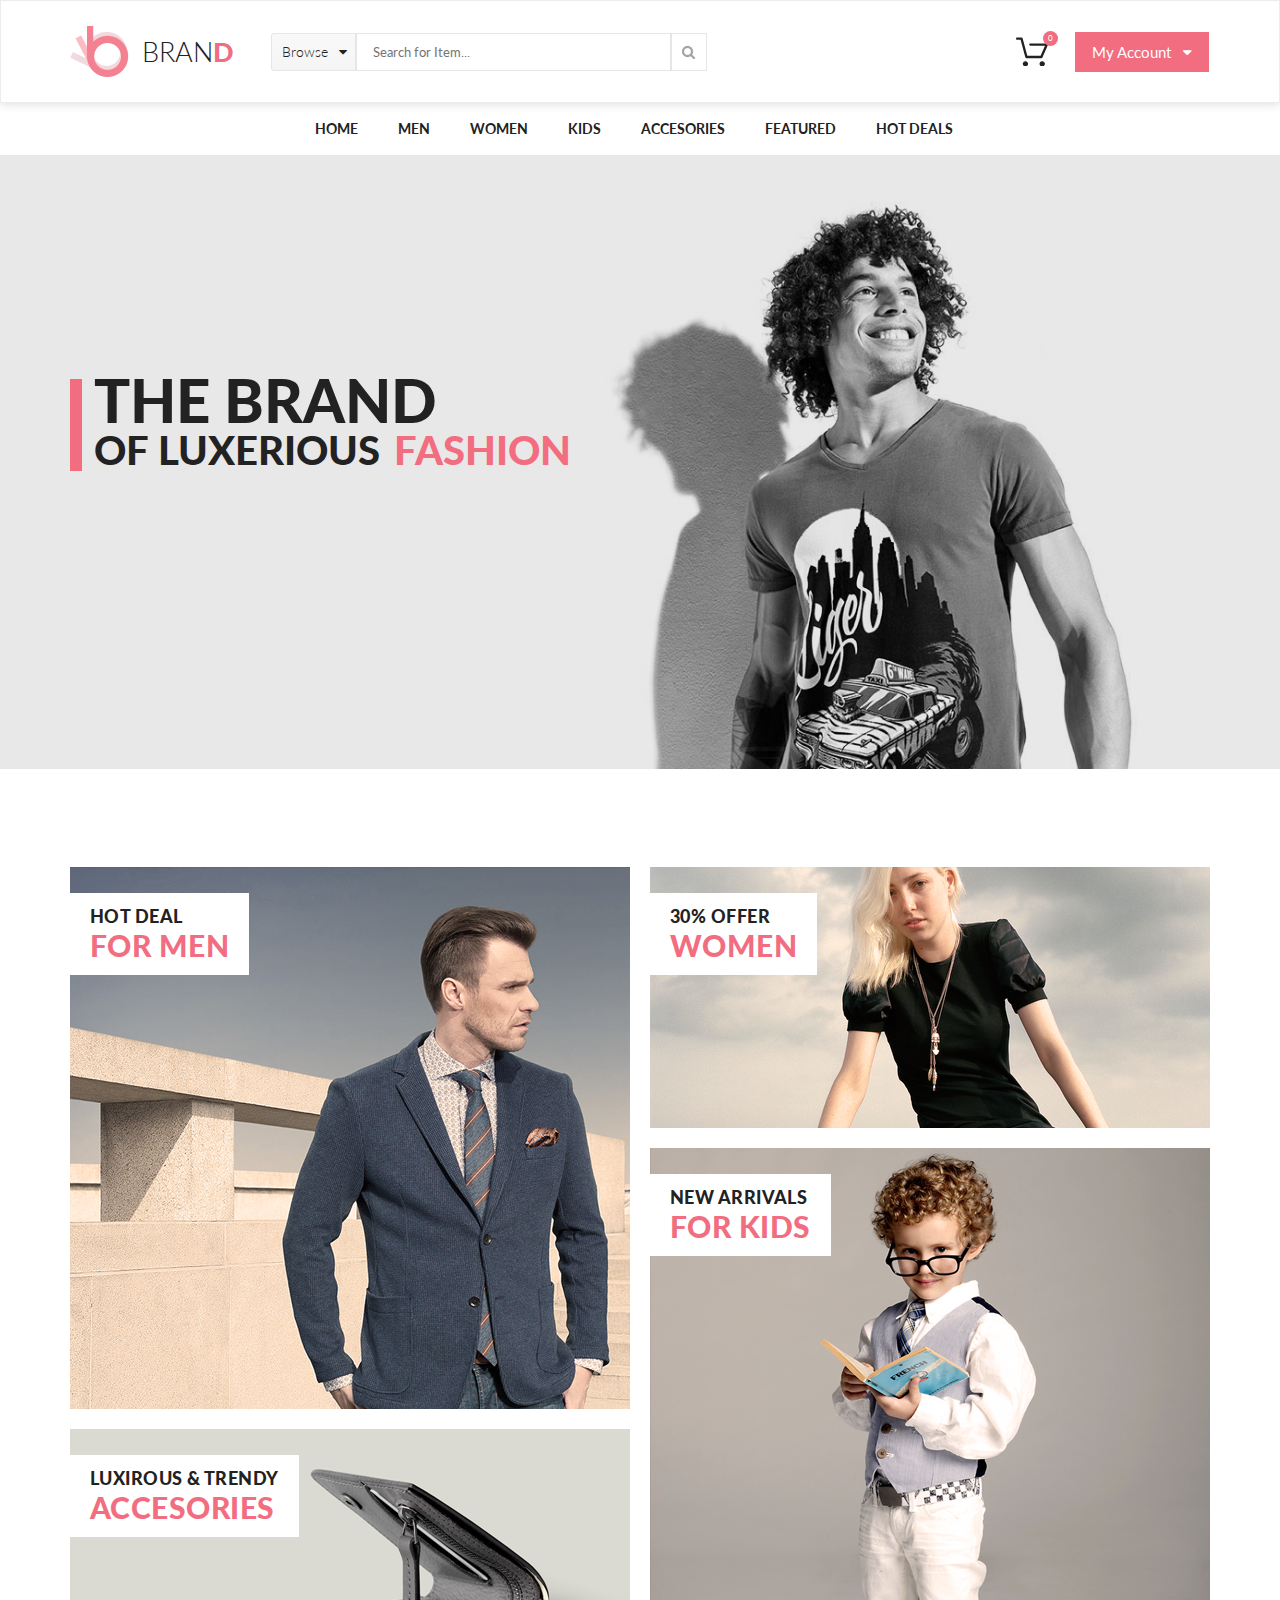
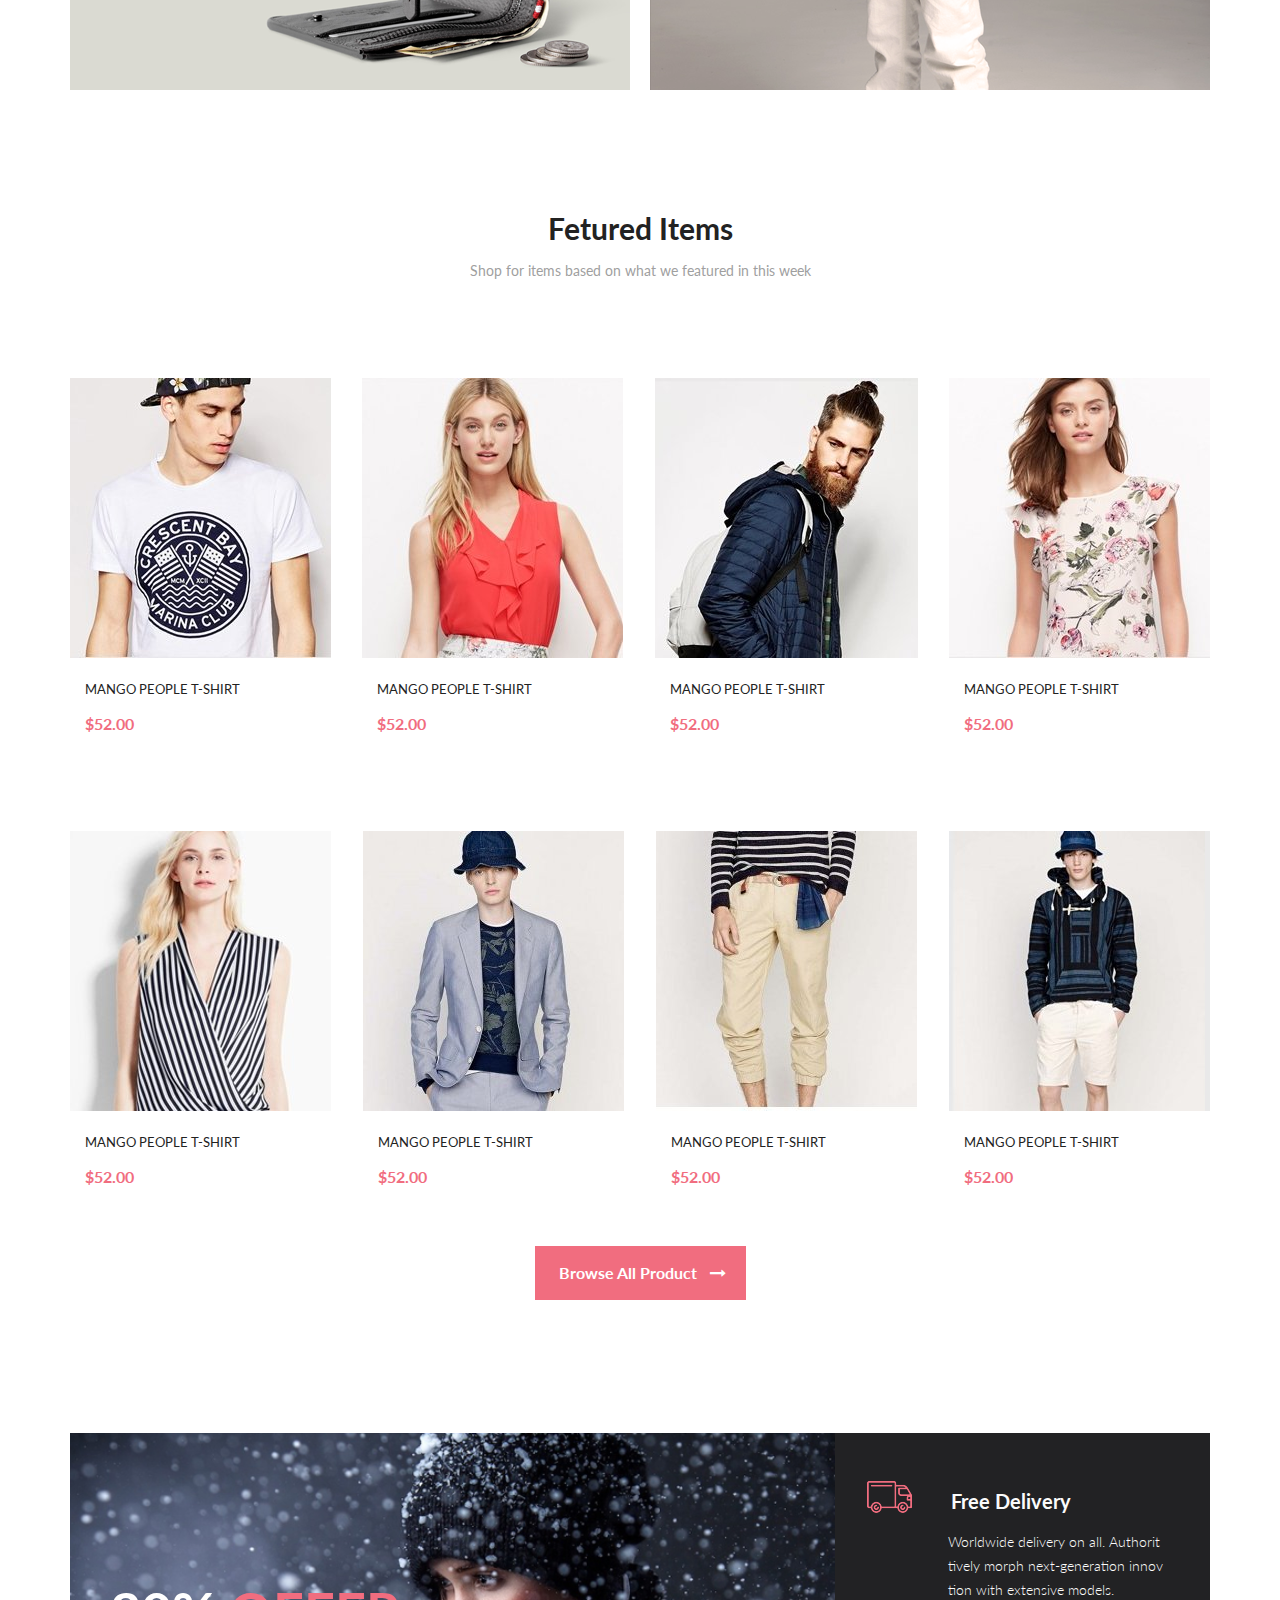
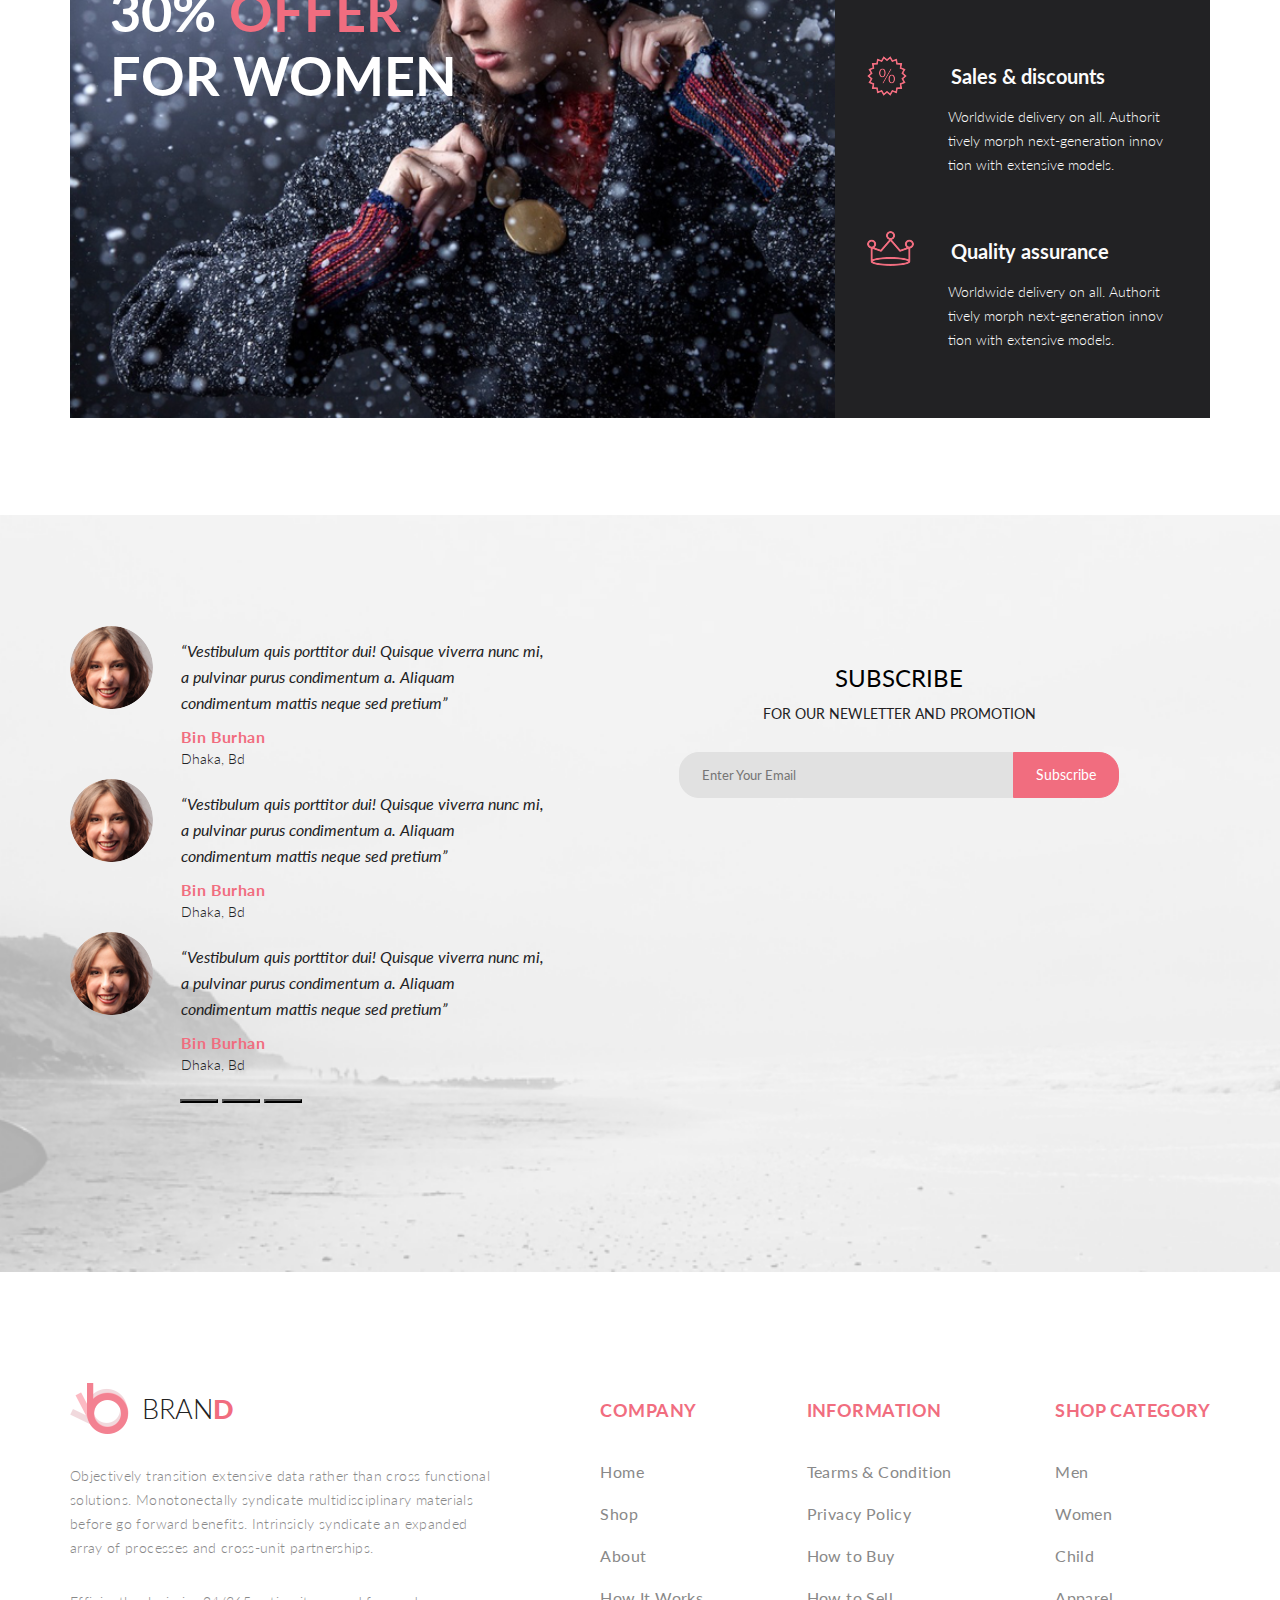
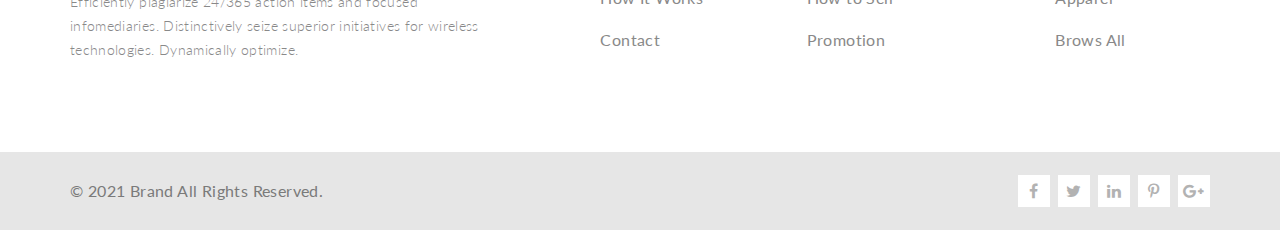
==== commit f2315fdc: "Some upgrades" ====
--- a/index.html
+++ b/index.html
@@ -31,12 +31,9 @@
             </p>
           </a>
           <form action="#" class="search">
-            <details id="browse">
-              <summary class="browse">
-                <span class="browse__name">Browse</span>
-                <span class="fa fa-caret-right"></span>
-              </summary>
-              <div class="browse__down">
+            <div class="browse">
+              <span class="browse__name">Browse</span>
+              <div class="browse__down invisible">
                 <h3 class="browse__subtitle">Women</h3>
                 <a href="#" class="browse__link myLink">Dresses</a
                 ><a href="#" class="browse__link myLink">Tops</a
@@ -55,7 +52,8 @@
                 ><a href="#" class="browse__link myLink">Blazers</a
                 ><a href="#" class="browse__link myLink">Jackets/vests</a>
               </div>
-            </details>
+              <span class="fa fa-caret-right"></span>
+            </div>
             <input
               type="text"
               class="search__que"
@@ -88,12 +86,10 @@
         </div>
       </div>
     </header>
-    <details class="burger-menu">
-      <summary>
-        Menu
-        <i class="fa fa-bars burger-menu__bars"></i>
-      </summary>
-      <ul class="navlinks navLinks_burger">
+    <div class="burger-menu">
+      Menu
+      <i class="fa fa-bars burger-menu__bars"></i>
+      <ul class="navlinks navLinks_burger invisible">
         <li class="navlinks__item">
           <a href="index.html" class="navlinks__link myLink">Home</a>
         </li>
@@ -116,7 +112,7 @@
           <a href="product.html" class="navlinks__link myLink">Hot Deals</a>
         </li>
       </ul>
-    </details>
+    </div>
     <nav class="navMenu">
       <ul class="navlinks">
         <li class="navlinks__item">
--- a/css/style.css
+++ b/css/style.css
@@ -144,6 +144,7 @@
   border-radius: 5px;
   position: absolute;
   top: 95%;
+  right: 0;
   z-index: 10;
 }
 
@@ -194,6 +195,7 @@
   display: -webkit-box;
   display: -ms-flexbox;
   display: flex;
+  position: relative;
 }
 
 .search__que {
@@ -208,16 +210,9 @@
   border: 1px solid #e6e6e6;
 }
 
-#browse[open] > summary.browse > .fa-caret-right {
+.fa-caret-right {
   -webkit-transform: rotate(90deg);
           transform: rotate(90deg);
-  -webkit-transition: 0.2s;
-  transition: 0.2s;
-}
-
-.fa-caret-right {
-  -webkit-transition: 0.2s;
-  transition: 0.2s;
 }
 
 .browse {
@@ -243,6 +238,7 @@
   background-color: #fff;
   padding: 20px 15px;
   border: 1px solid #e8e8e8;
+  top: 40px;
 }
 
 .browse__down::before {
@@ -2221,7 +2217,7 @@
   .search__enter {
     max-width: 36px;
   }
-  #browse {
+  .browse {
     min-width: 84px;
   }
   .headerTop__right {
@@ -2229,6 +2225,9 @@
     -webkit-box-pack: justify;
         -ms-flex-pack: justify;
             justify-content: space-between;
+  }
+  .cart-menu {
+    right: unset;
   }
   .navlinks {
     display: none;
@@ -2255,15 +2254,10 @@
     position: absolute;
     background-color: #fff;
     z-index: 5;
+    top: 50px;
   }
   .burger-menu {
-    display: block;
     position: relative;
-  }
-  .burger-menu__bars {
-    margin-left: 7px;
-  }
-  .burger-menu > summary {
     display: -webkit-box;
     display: -ms-flexbox;
     display: flex;
@@ -2277,6 +2271,9 @@
             align-items: center;
     font: 700 14px / 26px "Lato";
     color: #222;
+  }
+  .burger-menu__bars {
+    margin-left: 7px;
   }
   .Banner {
     background-position: 70% 50%;
@@ -2590,8 +2587,5 @@
   .finish-form__country, .finish-form__textInput, .finish-form__button, .finish-form__horizontal-line, .finish-form__final-button {
     width: 100%;
   }
-  summary {
-    display: block;
-  }
 }
 /*# sourceMappingURL=style.css.map */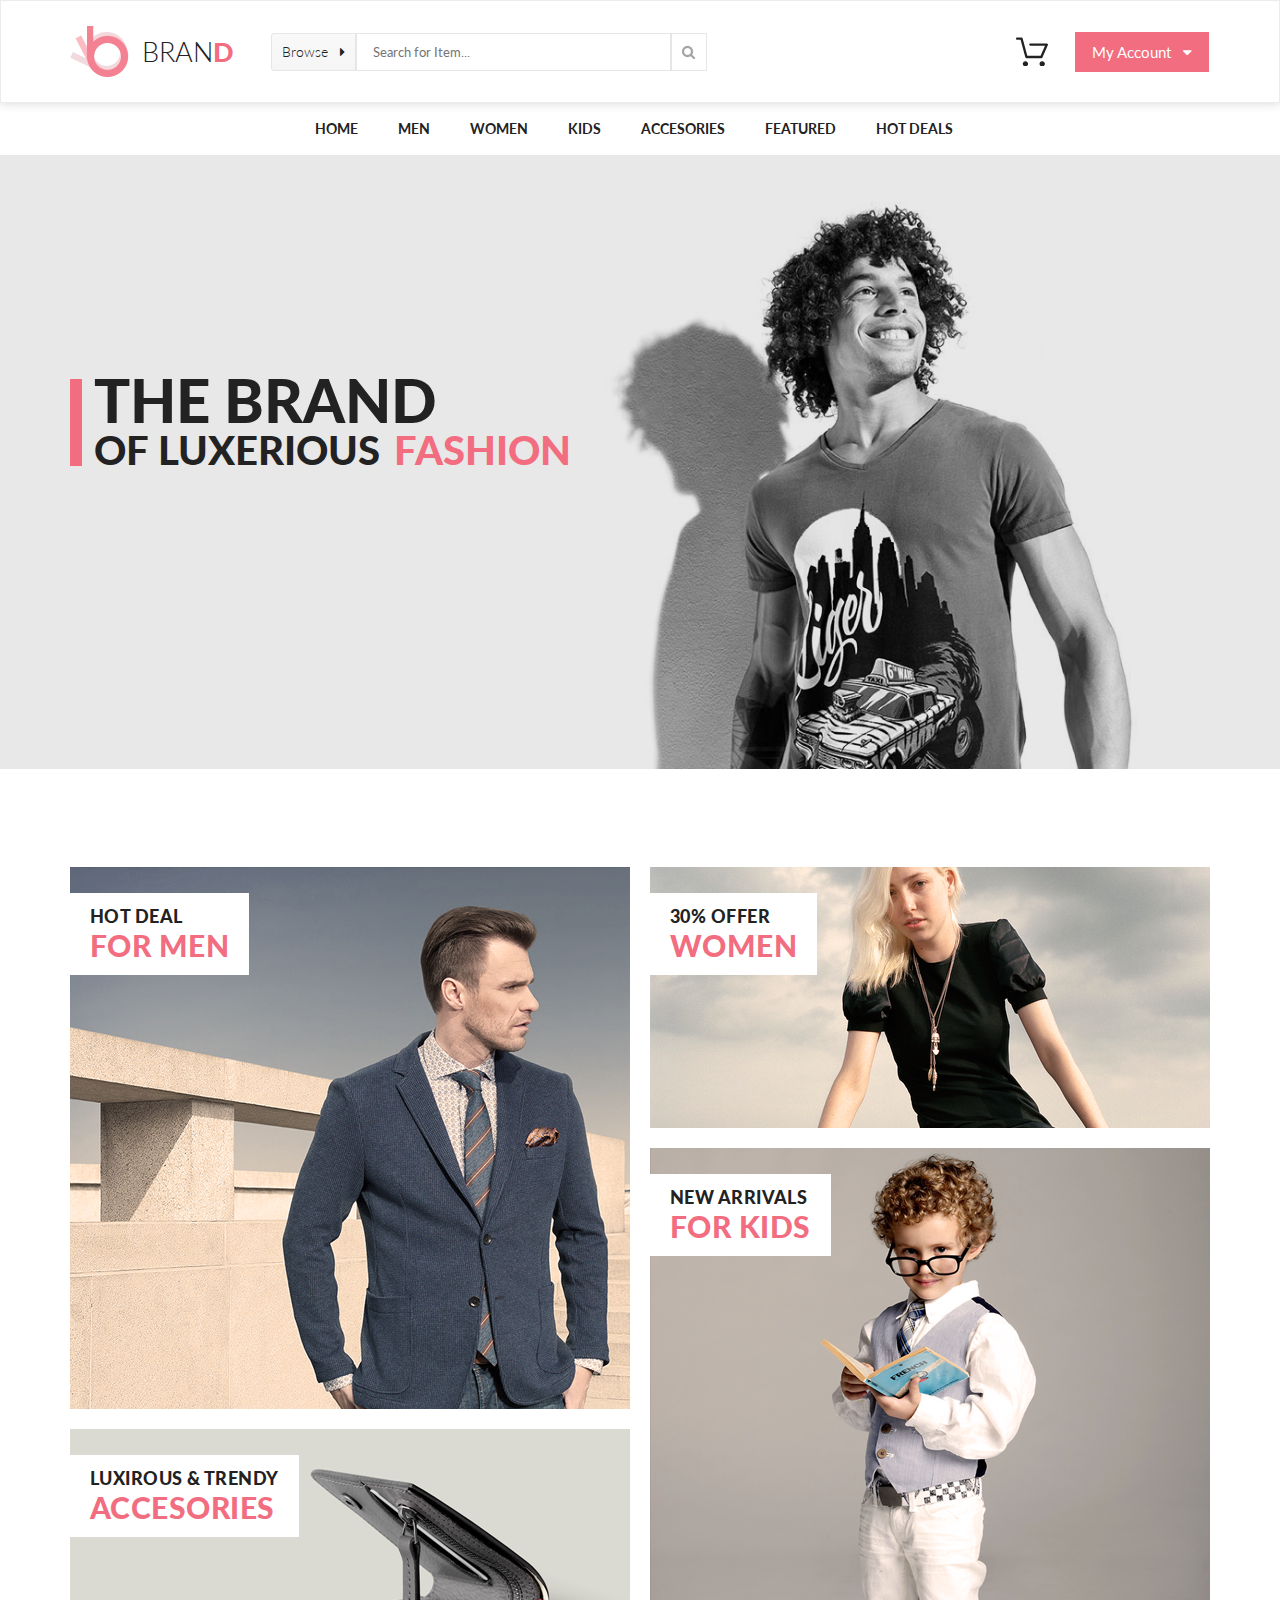
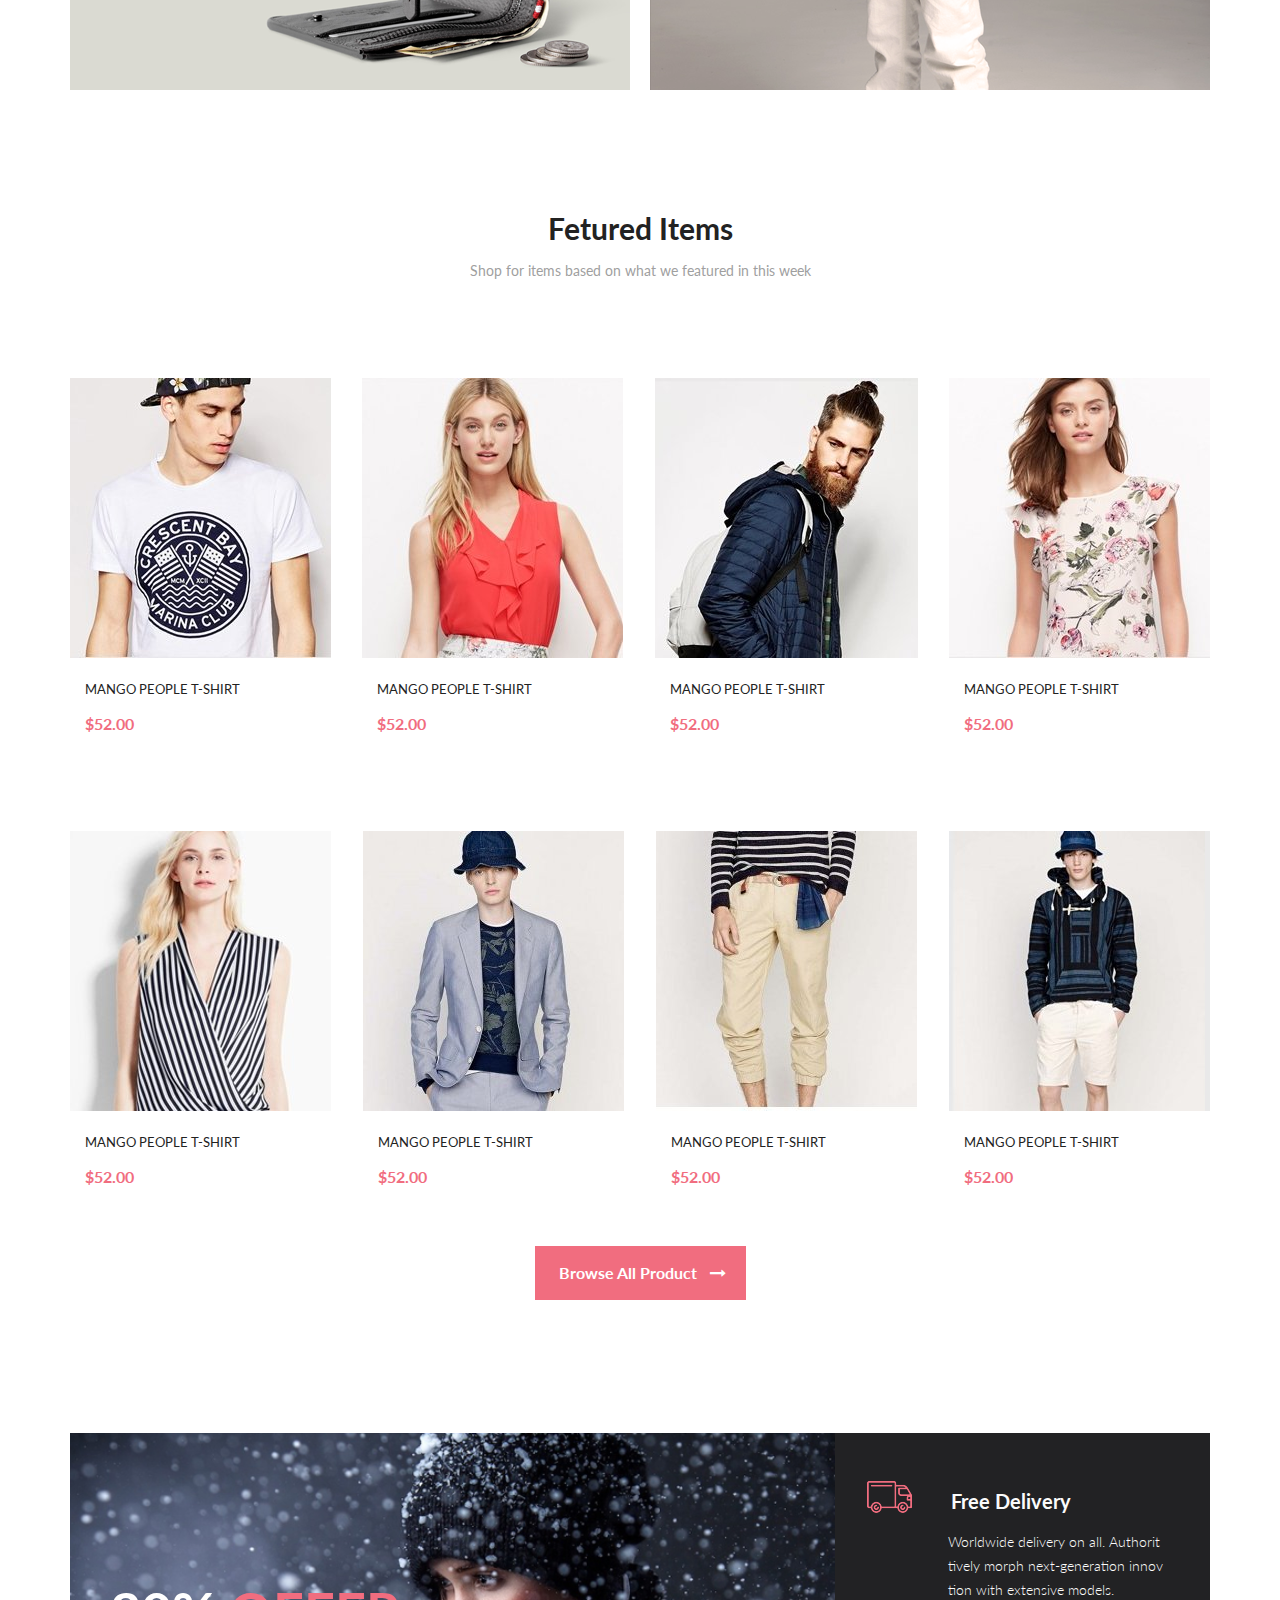
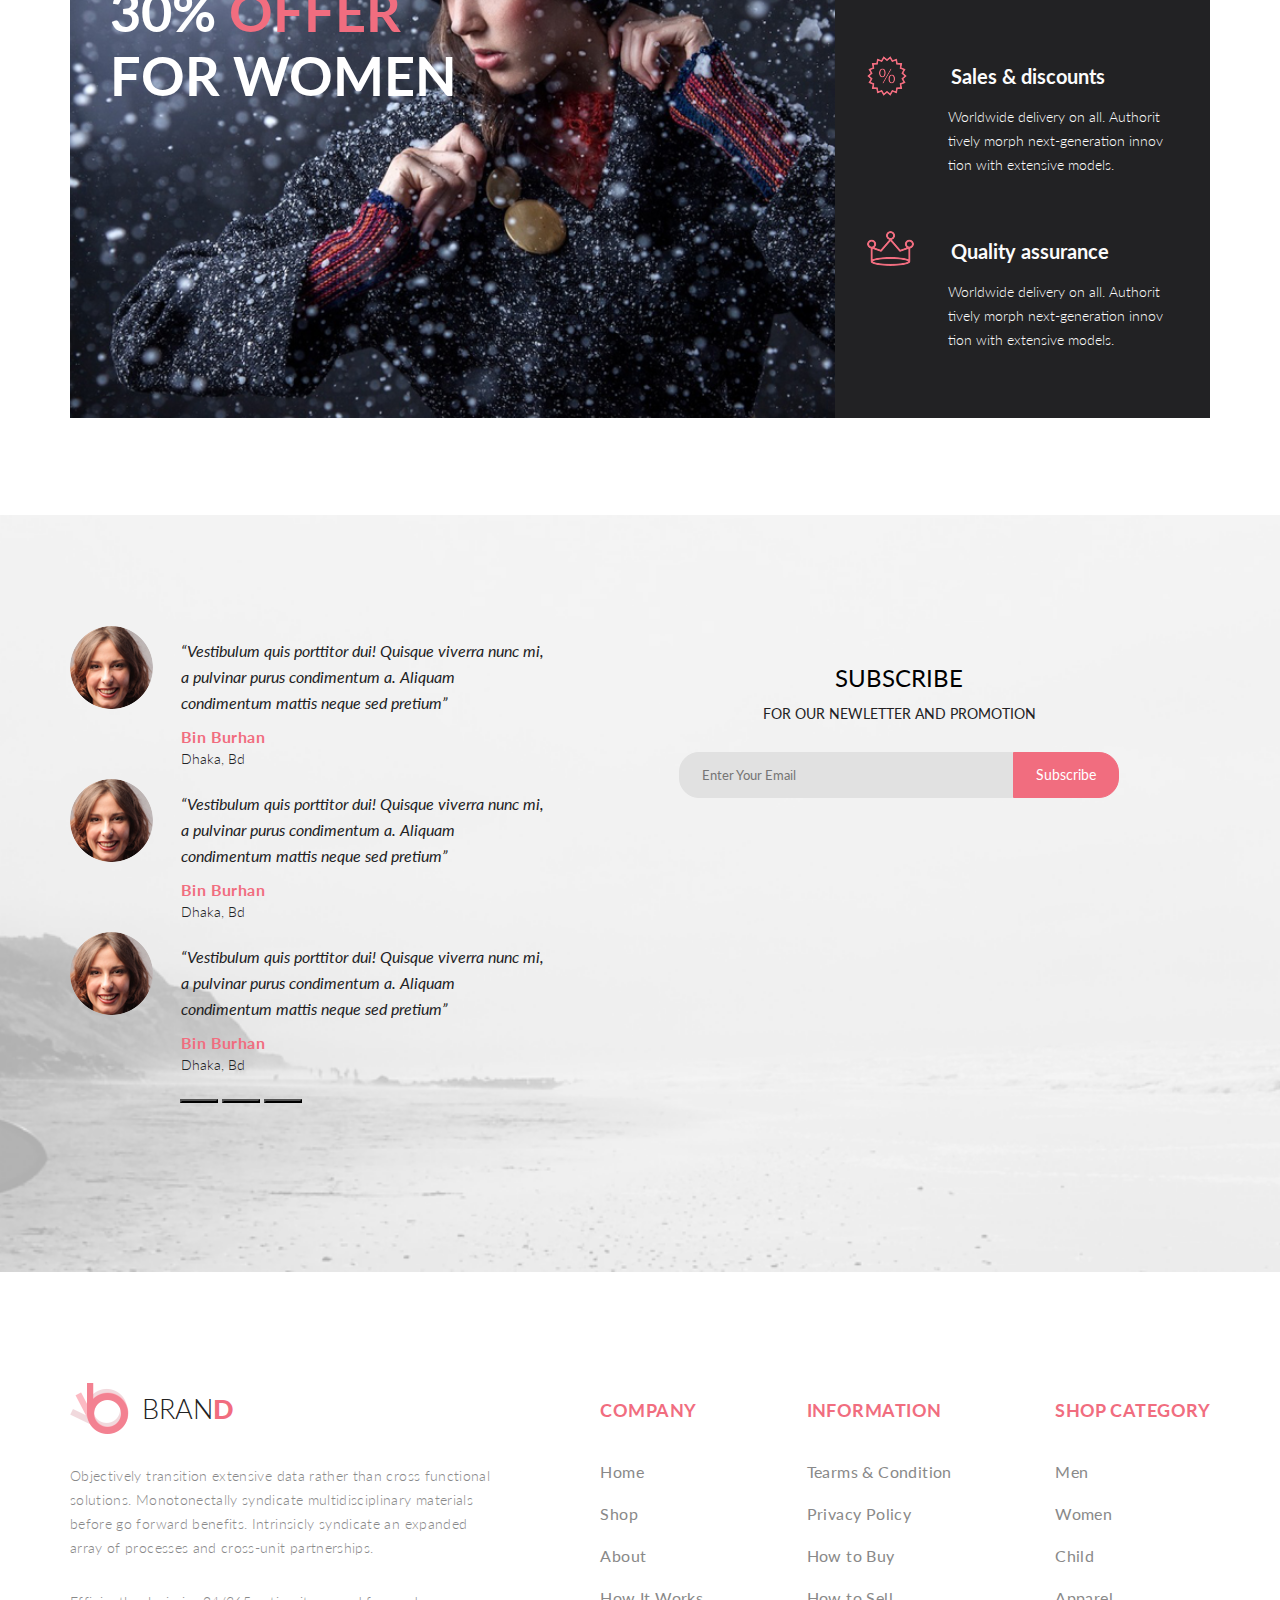
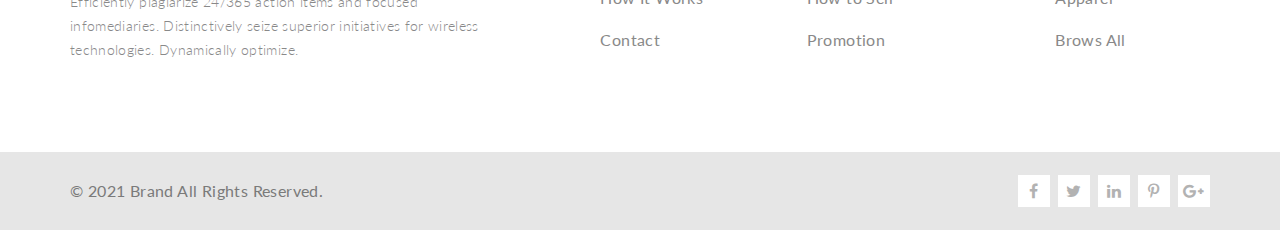
==== commit 217e1298: "Merge pull request #2 from 16Maik10/Lesson-3" ====
--- a/index.html
+++ b/index.html
@@ -31,9 +31,12 @@
             </p>
           </a>
           <form action="#" class="search">
-            <div class="browse">
-              <span class="browse__name">Browse</span>
-              <div class="browse__down invisible">
+            <details id="browse">
+              <summary class="browse">
+                <span class="browse__name">Browse</span>
+                <span class="fa fa-caret-right"></span>
+              </summary>
+              <div class="browse__down">
                 <h3 class="browse__subtitle">Women</h3>
                 <a href="#" class="browse__link myLink">Dresses</a
                 ><a href="#" class="browse__link myLink">Tops</a
@@ -52,8 +55,7 @@
                 ><a href="#" class="browse__link myLink">Blazers</a
                 ><a href="#" class="browse__link myLink">Jackets/vests</a>
               </div>
-              <span class="fa fa-caret-right"></span>
-            </div>
+            </details>
             <input
               type="text"
               class="search__que"
@@ -63,56 +65,14 @@
           </form>
         </div>
         <div class="headerTop__right">
-          <a href="#" class="headerTop__cart button">
-            <div class="headerTop__cartCounter">0</div>
-          </a>
-          <div class="cart-menu invisible">
-            <p class="cart-menu__status">В корзине пусто</p>
-            <a
-              class="cart-menu__btn-check featuredItems__button myLink"
-              href="checkout.html"
-              >CHECKOUT</a
-            >
-            <a
-              class="cart-button cart-menu__btn-cart myLink"
-              href="shoping_cart.html"
-              >go to cart</a
-            >
-          </div>
-          <a href="checkout.html" class="headerTop__auth button">
+          <button class="headerTop__cart button"></button>
+          <button class="headerTop__auth button">
             My Account
             <span class="fa fa-caret-down"></span>
-          </a>
+          </button>
         </div>
       </div>
     </header>
-    <div class="burger-menu">
-      Menu
-      <i class="fa fa-bars burger-menu__bars"></i>
-      <ul class="navlinks navLinks_burger invisible">
-        <li class="navlinks__item">
-          <a href="index.html" class="navlinks__link myLink">Home</a>
-        </li>
-        <li class="navlinks__item">
-          <a href="product.html" class="navlinks__link myLink">Men</a>
-        </li>
-        <li class="navlinks__item">
-          <a href="product.html" class="navlinks__link myLink">Women</a>
-        </li>
-        <li class="navlinks__item">
-          <a href="product.html" class="navlinks__link myLink">Kids</a>
-        </li>
-        <li class="navlinks__item">
-          <a href="product.html" class="navlinks__link myLink">Accesories</a>
-        </li>
-        <li class="navlinks__item">
-          <a href="product.html" class="navlinks__link myLink">Featured</a>
-        </li>
-        <li class="navlinks__item">
-          <a href="product.html" class="navlinks__link myLink">Hot Deals</a>
-        </li>
-      </ul>
-    </div>
     <nav class="navMenu">
       <ul class="navlinks">
         <li class="navlinks__item">
@@ -580,9 +540,7 @@
           </div>
         </div>
       </div>
-      <button
-        class="featuredItems__button featuredItems__button_big-size button"
-      >
+      <button class="featuredItems__button button">
         Browse All Product
         <span class="fa fa-long-arrow-right"></span>
       </button>
@@ -740,7 +698,7 @@
     <footer class="footer">
       <section class="footerNavLinks">
         <div class="footerNavLinks__body myContainer">
-          <div class="footerNavLinks__Col footerNavLinks__Col_text footerCol">
+          <div class="footerNavLinks__Col footerCol">
             <a href="index.html" class="logo myLink">
               <img src="img/header/logo.png" alt="logo" class="logo__icon" />
               <p class="logo__title">
@@ -811,7 +769,6 @@
         </div>
       </section>
     </footer>
-    <script src="js/main.js"></script>
     <script
       src="https://cdn.jsdelivr.net/npm/bootstrap@5.1.0/dist/js/bootstrap.bundle.min.js"
       integrity="sha384-U1DAWAznBHeqEIlVSCgzq+c9gqGAJn5c/t99JyeKa9xxaYpSvHU5awsuZVVFIhvj"
--- a/css/style.css
+++ b/css/style.css
@@ -28,7 +28,7 @@
 }
 
 .myContainer {
-  max-width: 1140px;
+  width: 1140px;
   margin: 0 auto;
 }
 
@@ -62,7 +62,6 @@
       -ms-flex-align: center;
           align-items: center;
   padding: 25px 0;
-  position: relative;
 }
 
 .headerTop__left {
@@ -89,23 +88,6 @@
   border: none;
   background: url(../img/header/cart.svg) no-repeat center;
   margin-right: 26px;
-  position: relative;
-}
-
-.headerTop__cartCounter {
-  width: 15px;
-  height: 15px;
-  position: absolute;
-  top: -20%;
-  right: -30%;
-  background-color: #f16d7f;
-  border-radius: 15px;
-  color: #fff;
-  font-weight: 400;
-  font-size: 8px;
-  line-height: 14px;
-  text-align: center;
-  letter-spacing: 0;
 }
 
 .headerTop__auth {
@@ -116,7 +98,6 @@
   -webkit-box-sizing: border-box;
           box-sizing: border-box;
   font-size: 15px;
-  text-decoration: none;
 }
 
 .headerTop__auth:hover {
@@ -131,41 +112,6 @@
   margin-left: 8px;
 }
 
-.cart-menu {
-  display: -webkit-box;
-  display: -ms-flexbox;
-  display: flex;
-  -webkit-box-orient: vertical;
-  -webkit-box-direction: normal;
-      -ms-flex-direction: column;
-          flex-direction: column;
-  background-color: #fff;
-  padding: 20px;
-  border-radius: 5px;
-  position: absolute;
-  top: 95%;
-  right: 0;
-  z-index: 10;
-}
-
-.cart-menu__status {
-  margin-bottom: 20px;
-}
-
-.cart-menu__btn-cart {
-  padding: 15px 65px;
-  margin-top: 10px;
-}
-
-.cart-menu__btn-check {
-  padding: 0 70px;
-  margin-top: 10px;
-}
-
-.invisible {
-  display: none;
-}
-
 .logo {
   display: -webkit-box;
   display: -ms-flexbox;
@@ -195,7 +141,6 @@
   display: -webkit-box;
   display: -ms-flexbox;
   display: flex;
-  position: relative;
 }
 
 .search__que {
@@ -210,9 +155,16 @@
   border: 1px solid #e6e6e6;
 }
 
-.fa-caret-right {
+#browse[open] > summary.browse > .fa-caret-right {
   -webkit-transform: rotate(90deg);
           transform: rotate(90deg);
+  -webkit-transition: 0.2s;
+  transition: 0.2s;
+}
+
+.fa-caret-right {
+  -webkit-transition: 0.2s;
+  transition: 0.2s;
 }
 
 .browse {
@@ -238,7 +190,6 @@
   background-color: #fff;
   padding: 20px 15px;
   border: 1px solid #e8e8e8;
-  top: 40px;
 }
 
 .browse__down::before {
@@ -299,7 +250,6 @@
   font: 700 14px/26px "Lato";
   color: #222222;
   text-transform: uppercase;
-  padding: 13px 20px;
 }
 
 .navlinks__link_opened {
@@ -308,9 +258,7 @@
 
 .navlinks__item {
   position: relative;
-  display: -webkit-box;
-  display: -ms-flexbox;
-  display: flex;
+  padding: 13px 20px;
   cursor: pointer;
 }
 
@@ -325,8 +273,8 @@
   display: flex;
 }
 
-.burger-menu {
-  display: none;
+.navlinks__item_active {
+  border-bottom: 3px solid #ef5b70;
 }
 
 .browse__down_menu {
@@ -402,7 +350,7 @@
   width: 12px;
   background-color: #f16d7f;
   margin-right: 12px;
-  height: inherit;
+  height: 87px;
 }
 
 .BannerTitle__text {
@@ -514,14 +462,11 @@
 .featuredItems__button {
   background-color: #f16d7f;
   border: 1px solid #fff;
+  padding: 0 20px 0 24px;
   -webkit-box-sizing: border-box;
           box-sizing: border-box;
   font: 700 16px/54px "Lato";
   color: #fff;
-}
-
-.featuredItems__button_big-size {
-  padding: 0 20px 0 24px;
 }
 
 .featuredItems__button:hover {
@@ -951,6 +896,7 @@
   font: 900 24px/20px "Lato";
   text-transform: uppercase;
   color: #f16d7f;
+  padding-left: 9px;
 }
 
 .navAdress_single-page {
@@ -1044,13 +990,13 @@
       flex-basis: 21.5%;
 }
 
-.accordion_product-item {
+.accordion-item {
   border: 0;
   border-bottom: 1px solid #ebebeb;
   margin-bottom: 20px;
 }
 
-.accordion_product-button {
+.accordion-button {
   font: 700 14px/20px "Lato";
   text-transform: uppercase;
   color: #6f6e6e;
@@ -1062,29 +1008,29 @@
           justify-content: space-between;
 }
 
-.accordion_product-button > .fa-caret-down {
-  -webkit-transition: 0.2s;
-  transition: 0.2s;
-}
-
-.accordion_product-button:focus {
+.accordion-button > .fa-caret-down {
+  -webkit-transition: 0.2s;
+  transition: 0.2s;
+}
+
+.accordion-button:focus {
   z-index: 0;
   border-color: #ef5b70;
   -webkit-box-shadow: 0 0 13px 0 #ef5b70;
           box-shadow: 0 0 13px 0 #ef5b70;
 }
 
-.accordion_product-button::after {
+.accordion-button::after {
   content: none;
   background-image: none;
 }
 
-.accordion_product-button:not(.collapsed) {
+.accordion-button:not(.collapsed) {
   background-color: #fff;
   color: #ef5b70;
 }
 
-.accordion_product-button:not(.collapsed) > .fa-caret-down {
+.accordion-button:not(.collapsed) > .fa-caret-down {
   -webkit-transform: rotate(180deg);
           transform: rotate(180deg);
   -webkit-transition: 0.2s;
@@ -1343,14 +1289,20 @@
   outline: 0;
 }
 
+.carousel-item__photo {
+  height: 724px;
+  width: 100%;
+}
+
+.carousel-inner__photo {
+  width: 597px;
+  margin: 0 auto;
+}
+
 /*------------Single Page------*/
 .illustrations-slider {
   background-color: #f7f7f7;
-}
-
-.illustrations-slider__photo {
-  margin: 10px auto 40px;
-  max-width: 100%;
+  min-height: 777px;
 }
 
 .illustrations-slider__arrow {
@@ -1363,16 +1315,8 @@
 .illustrations-slider__button {
   width: 47px;
   height: 47px;
-  display: -webkit-box;
-  display: -ms-flexbox;
-  display: flex;
-  -webkit-box-align: center;
-      -ms-flex-align: center;
-          align-items: center;
-  -webkit-box-pack: center;
-      -ms-flex-pack: center;
-          justify-content: center;
   background-color: rgba(42, 42, 42, 0.14);
+  top: 365px;
 }
 
 .product-buying {
@@ -1589,1003 +1533,4 @@
 .itemsCardBox__single-page {
   margin-bottom: 73px;
 }
-
-.Cart {
-  margin-top: 90px;
-}
-
-.Cart-list {
-  display: -webkit-box;
-  display: -ms-flexbox;
-  display: flex;
-  -webkit-box-pack: justify;
-      -ms-flex-pack: justify;
-          justify-content: space-between;
-  -webkit-box-align: center;
-      -ms-flex-align: center;
-          align-items: center;
-  padding-bottom: 20px;
-  border-bottom: 1px solid #eaeaea;
-  margin-bottom: 25px;
-}
-
-.Cart-list__col {
-  font-family: Lato;
-  font-size: 13px;
-  line-height: 20px;
-  font-weight: 900;
-  text-transform: uppercase;
-  letter-spacing: -0.015em;
-  color: #222222;
-  min-width: 80px;
-  display: -webkit-box;
-  display: -ms-flexbox;
-  display: flex;
-  -webkit-box-pack: center;
-      -ms-flex-pack: center;
-          justify-content: center;
-}
-
-.Cart-list__col_firstInRow {
-  width: 280px;
-  margin-right: 235px;
-  -webkit-box-pack: start;
-      -ms-flex-pack: start;
-          justify-content: start;
-}
-
-.Cart-list__col_value {
-  font-family: Lato;
-  font-size: 13px;
-  line-height: 20px;
-  font-weight: 400;
-  color: #656565;
-}
-
-.Cart-list__col_tablet {
-  display: none;
-}
-
-.Cart-list__name {
-  margin: 15px 0 25px 20px;
-}
-
-.Cart-list__parameter {
-  margin-left: 20px;
-  font-family: Lato;
-  font-size: 13px;
-  line-height: 20px;
-  font-weight: 400;
-  color: #575757;
-  text-transform: none;
-}
-
-.Cart-list__parameter_value {
-  font-weight: 300;
-  color: #6f6e6e;
-  margin-left: 10px;
-}
-
-.Cart-list__quantity {
-  width: 54px;
-  height: 30px;
-  background-color: #ffffff;
-  border: 1px solid #eaeaea;
-  text-align: center;
-  font-family: Lato;
-  font-size: 13px;
-  line-height: 20px;
-  font-weight: 400;
-  color: #656565;
-}
-
-.Cart-list__button {
-  border: none;
-  background-color: #fff;
-  font-size: 13px;
-  line-height: 20px;
-  font-weight: 400;
-  color: #656565;
-}
-
-input[type="number"] {
-  -moz-appearance: textfield;
-}
-
-input::-webkit-outer-spin-button,
-input::-webkit-inner-spin-button {
-  -webkit-appearance: none;
-}
-
-.cart-button {
-  font-family: Lato;
-  font-weight: 900;
-  text-transform: uppercase;
-  color: #4a4a4a;
-  background-color: #fff;
-  border: 1px solid #eaeaea;
-}
-
-.cart-button:hover {
-  background-color: #e6e6e6;
-  color: #4a4a4a;
-  -webkit-transition: 0.2s;
-  transition: 0.2s;
-}
-
-.cart-button_checkout {
-  padding: 14px 53px;
-  font-size: 14px;
-  margin: 33px 0 45px;
-}
-
-.Cart-button-group {
-  display: -webkit-box;
-  display: -ms-flexbox;
-  display: flex;
-  -webkit-box-pack: justify;
-      -ms-flex-pack: justify;
-          justify-content: space-between;
-  margin: 45px 0 65px;
-}
-
-.Cart-button-group__button {
-  font-family: Lato;
-  font-size: 14px;
-  line-height: 1.2;
-  padding: 20px 40px;
-}
-
-.Cart-button-group__button:hover {
-  background-color: #e6e6e6;
-  -webkit-transition: 0.2s;
-  transition: 0.2s;
-}
-
-.finish {
-  display: -webkit-box;
-  display: -ms-flexbox;
-  display: flex;
-  -webkit-box-pack: justify;
-      -ms-flex-pack: justify;
-          justify-content: space-between;
-  margin-bottom: 80px;
-}
-
-.finish-form {
-  max-width: 355px;
-}
-
-.finish-form_total {
-  background-color: #f5f3f3;
-  padding: 43px;
-  max-width: none;
-  max-height: 214px;
-}
-
-.finish-form__total {
-  display: -webkit-box;
-  display: -ms-flexbox;
-  display: flex;
-  -webkit-box-pack: end;
-      -ms-flex-pack: end;
-          justify-content: end;
-  padding-bottom: 15px;
-}
-
-.finish-form__total_grand {
-  padding-bottom: 0;
-}
-
-.finish-form__name {
-  font-family: Lato;
-  font-size: 16px;
-  line-height: 1.2;
-  font-weight: 900;
-  text-transform: uppercase;
-  color: #222222;
-  margin-bottom: 22px;
-}
-
-.finish-form__country {
-  background-color: #ffffff;
-  border: 1px solid #eaeaea;
-  font-family: Lato;
-  font-weight: 300;
-  color: #b1b1b1;
-  padding: 8px 17px;
-  background-image: url(../img/carret/caret-down-solid__cart.svg);
-  background-size: 19px 14px;
-}
-
-.finish-form__country:focus {
-  -webkit-box-shadow: none;
-          box-shadow: none;
-  border-color: #eaeaea;
-  outline: none;
-}
-
-.finish-form__textInput {
-  width: 100%;
-  margin-top: 20px;
-  padding: 8px 17px;
-  background-color: #ffffff;
-  border: 1px solid #eaeaea;
-  font-family: Lato;
-  font-weight: 300;
-  color: #222222;
-}
-
-.finish-form__textInput::-webkit-input-placeholder {
-  color: #b1b1b1;
-}
-
-.finish-form__button {
-  font-size: 11px;
-  line-height: 1.2;
-  padding: 12px 15px;
-  margin-top: 23px;
-}
-
-.finish-form__description {
-  font-family: Lato;
-  font-size: 14px;
-  line-height: 1.2;
-  font-weight: 300;
-  color: #000000;
-  margin: 5px 0 5px;
-}
-
-.finish-form__subTotal {
-  font-family: Lato;
-  font-size: 11px;
-  line-height: 1.2;
-  font-weight: 700;
-  text-transform: uppercase;
-  color: #4a4a4a;
-}
-
-.finish-form__subTotal_sum {
-  padding-left: 20px;
-}
-
-.finish-form__grandTotal {
-  font-family: Lato;
-  font-size: 16px;
-  line-height: 1.2;
-  font-weight: 900;
-  text-transform: uppercase;
-  color: #222222;
-}
-
-.finish-form__grandTotal_sum {
-  color: #f16d7f;
-  padding-left: 20px;
-}
-
-.finish-form__horizontal-line {
-  width: 275px;
-  height: 1px;
-  background-color: #e2e2e2;
-  margin: 17px 0;
-}
-
-.finish-form__final-button {
-  font-family: Lato;
-  font-size: 16px;
-  line-height: 1.2;
-  font-weight: 700;
-  text-transform: uppercase;
-  color: #fff;
-  padding: 20px 42px;
-  background-color: #f16d7f;
-  margin: 0 auto;
-  border: 1px solid #f16d7f;
-}
-
-.finish-form__final-button:hover {
-  background-color: #fff;
-  color: #f16d7f;
-}
-
-.checkout {
-  margin-bottom: 93px;
-}
-
-.accordion-flush > .accordion-item_checkout:last-child {
-  border-bottom: 1px solid rgba(0, 0, 0, 0.125);
-}
-
-.accordion-body_checkout {
-  padding: 0;
-}
-
-.accordion-button_checkout {
-  padding: 25px 0;
-  font-family: Lato;
-  font-size: 16px;
-  line-height: 1.2;
-  font-weight: 900;
-  text-transform: uppercase;
-  color: #222;
-}
-
-.accordion-button_checkout[aria-expanded="true"] {
-  background-color: #fff;
-  color: #222;
-  -webkit-box-shadow: none;
-          box-shadow: none;
-}
-
-.accordion-button_checkout:focus {
-  -webkit-box-shadow: none;
-          box-shadow: none;
-  z-index: 0;
-}
-
-.accordion-button_checkout::after {
-  content: none;
-}
-
-.accordion-button_checkout::before {
-  margin-right: 10px;
-}
-
-.accordion-button_checkout01::before {
-  content: "01.";
-}
-
-.accordion-button_checkout02::before {
-  content: "02.";
-}
-
-.accordion-button_checkout03::before {
-  content: "03.";
-}
-
-.accordion-button_checkout04::before {
-  content: "04.";
-}
-
-.accordion-button_checkout05::before {
-  content: "05.";
-}
-
-.accordion-button_checkout06::before {
-  content: "06.";
-}
-
-.shipping-adress {
-  display: -webkit-box;
-  display: -ms-flexbox;
-  display: flex;
-  padding-right: 166px;
-  -webkit-box-pack: justify;
-      -ms-flex-pack: justify;
-          justify-content: space-between;
-}
-
-.shipping-adress__form {
-  padding: 10px 0 35px 35px;
-}
-
-.shipping-adress__main-text {
-  font-family: Lato;
-  font-size: 13px;
-  line-height: 1.2;
-  font-weight: 700;
-  text-transform: uppercase;
-  color: #222222;
-}
-
-.shipping-adress__main-text_bottom-part {
-  margin-top: 35px;
-}
-
-.shipping-adress__sub-text {
-  font-family: Lato;
-  font-size: 13px;
-  line-height: 20px;
-  font-weight: 400;
-  color: #b3b2b2;
-  margin: 15px 0 35px;
-}
-
-.shipping-adress__sub-text_list {
-  margin: 0 0 10px;
-  padding-left: 15px;
-  background: url(../img/carret/angle-double-right-solid.svg) no-repeat center left/10px;
-}
-
-.shipping-adress__sub-text_login {
-  margin-bottom: 27px;
-}
-
-.shipping-adress__input-block {
-  display: -webkit-box;
-  display: -ms-flexbox;
-  display: flex;
-  margin-top: 20px;
-}
-
-.shipping-adress__status-label {
-  font-family: Lato;
-  font-size: 12px;
-  line-height: 1.2;
-  font-weight: 700;
-  text-transform: uppercase;
-  color: #222222;
-  padding-left: 15px;
-}
-
-.shipping-adress__advantages {
-  list-style-type: none;
-  list-style-position: inside;
-}
-
-.shipping-adress__input {
-  display: block;
-  background-color: #fff;
-  border: 1px solid #eaeaea;
-  width: 380px;
-  height: 45px;
-  padding: 0 5px;
-  margin: 16px 0 23px;
-}
-
-.shipping-adress__input-label {
-  font-family: Lato;
-  font-size: 12px;
-  line-height: 20px;
-  font-weight: 700;
-  color: #222;
-}
-
-.shipping-adress__input-reqSign {
-  font-family: Lato;
-  font-size: 17px;
-  line-height: 20px;
-  font-weight: 700;
-  color: #ff0d0d;
-  vertical-align: middle;
-  padding-left: 2px;
-}
-
-.shipping-adress__input-warning {
-  font-family: Lato;
-  font-size: 13px;
-  line-height: 20px;
-  font-weight: 400;
-  color: #ff0d0d;
-}
-
-.shipping-adress__forgotPassword {
-  text-decoration: none;
-  font-family: Lato;
-  font-size: 14px;
-  line-height: 20px;
-  font-weight: 700;
-  color: #222222;
-  margin-left: 32px;
-}
-
-@media screen and (max-width: 1139px) {
-  .headerTop {
-    width: 97%;
-  }
-  .BannerTitle {
-    width: 97%;
-    margin: 0 auto;
-  }
-  .navAdress__body {
-    width: 97%;
-  }
-  .search__que {
-    width: 207px;
-  }
-  .offers {
-    -webkit-box-orient: vertical;
-    -webkit-box-direction: normal;
-        -ms-flex-direction: column;
-            flex-direction: column;
-  }
-  .Column {
-    width: 97%;
-    margin: 0 auto;
-  }
-  .Column__bigItem, .Column__lilItem {
-    height: 350px;
-    width: 100%;
-    background-position: top;
-  }
-  .itemsCardBox {
-    width: 97%;
-    margin: 0 auto;
-  }
-  .productCard {
-    -ms-flex-preferred-size: 49%;
-        flex-basis: 49%;
-  }
-  .product__photo {
-    width: 100%;
-  }
-  .feature__offer {
-    top: 346px;
-  }
-  .catalog__body {
-    width: 97%;
-    -webkit-box-orient: vertical;
-    -webkit-box-direction: normal;
-        -ms-flex-direction: column;
-            flex-direction: column;
-  }
-  .addBox {
-    top: calc(50% - 75px);
-  }
-  .subscribe__body {
-    -webkit-box-orient: vertical;
-    -webkit-box-direction: normal;
-        -ms-flex-direction: column;
-            flex-direction: column;
-    -webkit-box-align: center;
-        -ms-flex-align: center;
-            align-items: center;
-    padding: 5% 3%;
-  }
-  .shop-features__body {
-    width: 97%;
-  }
-  .carousel {
-    display: -webkit-box;
-    display: -ms-flexbox;
-    display: flex;
-    -webkit-box-orient: vertical;
-    -webkit-box-direction: normal;
-        -ms-flex-direction: column;
-            flex-direction: column;
-    -webkit-box-align: center;
-        -ms-flex-align: center;
-            align-items: center;
-  }
-  .carousel-indicators__author {
-    margin-left: 15%;
-  }
-  .carousel-inner__author {
-    width: unset;
-  }
-  .subscriber {
-    margin: 25px 0;
-  }
-  .footerNavLinks {
-    padding: 5% 3%;
-  }
-  .footerNavLinks__body {
-    -ms-flex-wrap: wrap;
-        flex-wrap: wrap;
-    -ms-flex-pack: distribute;
-        justify-content: space-around;
-  }
-  .footerNavLinks__Col_text {
-    -ms-flex-preferred-size: 100%;
-        flex-basis: 100%;
-    display: -webkit-box;
-    display: -ms-flexbox;
-    display: flex;
-    -webkit-box-orient: vertical;
-    -webkit-box-direction: normal;
-        -ms-flex-direction: column;
-            flex-direction: column;
-    text-align: center;
-    -webkit-box-align: center;
-        -ms-flex-align: center;
-            align-items: center;
-  }
-  .footerCol__text {
-    max-width: unset;
-  }
-  .footerBottom__body {
-    width: 90%;
-  }
-  .checkout {
-    width: 97%;
-  }
-  .Cart,
-  .finish {
-    width: 95%;
-  }
-  .Cart-list__col_firstInRow {
-    margin-right: 0;
-  }
-}
-
-@media screen and (max-width: 767px) {
-  .headerTop,
-  .headerTop__left {
-    -webkit-box-orient: vertical;
-    -webkit-box-direction: normal;
-        -ms-flex-direction: column;
-            flex-direction: column;
-    width: 97%;
-  }
-  .search {
-    width: 100%;
-    margin: 20px auto;
-  }
-  .search__que {
-    width: 100%;
-  }
-  .search__enter {
-    max-width: 36px;
-  }
-  .browse {
-    min-width: 84px;
-  }
-  .headerTop__right {
-    width: 97%;
-    -webkit-box-pack: justify;
-        -ms-flex-pack: justify;
-            justify-content: space-between;
-  }
-  .cart-menu {
-    right: unset;
-  }
-  .navlinks {
-    display: none;
-  }
-  .navlinks__item {
-    width: 100%;
-    -webkit-box-pack: center;
-        -ms-flex-pack: center;
-            justify-content: center;
-  }
-  .navlinks__link {
-    width: 100%;
-    text-align: center;
-  }
-  .navLinks_burger {
-    display: -webkit-box;
-    display: -ms-flexbox;
-    display: flex;
-    -webkit-box-orient: vertical;
-    -webkit-box-direction: normal;
-        -ms-flex-direction: column;
-            flex-direction: column;
-    width: 100%;
-    position: absolute;
-    background-color: #fff;
-    z-index: 5;
-    top: 50px;
-  }
-  .burger-menu {
-    position: relative;
-    display: -webkit-box;
-    display: -ms-flexbox;
-    display: flex;
-    width: 100%;
-    min-height: 50px;
-    -webkit-box-pack: center;
-        -ms-flex-pack: center;
-            justify-content: center;
-    -webkit-box-align: center;
-        -ms-flex-align: center;
-            align-items: center;
-    font: 700 14px / 26px "Lato";
-    color: #222;
-  }
-  .burger-menu__bars {
-    margin-left: 7px;
-  }
-  .Banner {
-    background-position: 70% 50%;
-  }
-  .BannerTitle {
-    padding-top: 293px;
-  }
-  .BannerTitle__text {
-    font: 700 35px / 36px "Lato";
-  }
-  .BannerTitle__text_secondLine, .BannerTitle__text_lastWord {
-    font-size: 35px;
-  }
-  .navAdress__currentPoint {
-    margin-bottom: 10px;
-  }
-  .navAdress__body {
-    -webkit-box-orient: vertical;
-    -webkit-box-direction: normal;
-        -ms-flex-direction: column;
-            flex-direction: column;
-    -webkit-box-align: center;
-        -ms-flex-align: center;
-            align-items: center;
-  }
-  .offerTitle {
-    margin-top: 230px;
-  }
-  .feature {
-    -webkit-box-orient: vertical;
-    -webkit-box-direction: normal;
-        -ms-flex-direction: column;
-            flex-direction: column;
-  }
-  .feature__banner {
-    min-height: 585px;
-  }
-  .productCard {
-    -ms-flex-preferred-size: 100%;
-        flex-basis: 100%;
-  }
-  .features {
-    display: -webkit-box;
-    display: -ms-flexbox;
-    display: flex;
-    -webkit-box-orient: vertical;
-    -webkit-box-direction: normal;
-        -ms-flex-direction: column;
-            flex-direction: column;
-    -webkit-box-align: center;
-        -ms-flex-align: center;
-            align-items: center;
-  }
-  .features__item {
-    -webkit-box-orient: vertical;
-    -webkit-box-direction: normal;
-        -ms-flex-direction: column;
-            flex-direction: column;
-    -webkit-box-align: center;
-        -ms-flex-align: center;
-            align-items: center;
-    text-align: center;
-  }
-  .features__desc {
-    max-width: none;
-  }
-  .filters {
-    -webkit-box-orient: vertical;
-    -webkit-box-direction: normal;
-        -ms-flex-direction: column;
-            flex-direction: column;
-    -webkit-box-align: center;
-        -ms-flex-align: center;
-            align-items: center;
-  }
-  .filters > div {
-    display: -webkit-box;
-    display: -ms-flexbox;
-    display: flex;
-    -webkit-box-orient: vertical;
-    -webkit-box-direction: normal;
-        -ms-flex-direction: column;
-            flex-direction: column;
-    -webkit-box-align: center;
-        -ms-flex-align: center;
-            align-items: center;
-    margin-bottom: 20px;
-  }
-  .filters > .price {
-    -webkit-box-align: normal;
-        -ms-flex-align: normal;
-            align-items: normal;
-  }
-  .filters > .price > .filtersTitle {
-    -ms-flex-item-align: center;
-        -ms-grid-row-align: center;
-        align-self: center;
-  }
-  .pageSettings {
-    -webkit-box-pack: center;
-        -ms-flex-pack: center;
-            justify-content: center;
-  }
-  .pagePagination {
-    -webkit-box-orient: vertical;
-    -webkit-box-direction: normal;
-        -ms-flex-direction: column;
-            flex-direction: column;
-    -webkit-box-align: center;
-        -ms-flex-align: center;
-            align-items: center;
-  }
-  .pagePagination > .pagePagination__button {
-    margin-top: 15px;
-  }
-  .price {
-    -webkit-box-align: unset;
-        -ms-flex-align: unset;
-            align-items: unset;
-  }
-  .price > .filtersTitle {
-    -ms-flex-item-align: center;
-        -ms-grid-row-align: center;
-        align-self: center;
-  }
-  .shop-features {
-    padding: 10% 0 2%;
-  }
-  .features-box {
-    -webkit-box-orient: vertical;
-    -webkit-box-direction: normal;
-        -ms-flex-direction: column;
-            flex-direction: column;
-    -webkit-box-align: center;
-        -ms-flex-align: center;
-            align-items: center;
-  }
-  .features-box__item {
-    margin-bottom: 7%;
-  }
-  .features-box__title {
-    margin-top: 10px;
-  }
-  .creator,
-  .creator__desc {
-    display: -webkit-box;
-    display: -ms-flexbox;
-    display: flex;
-    -webkit-box-orient: vertical;
-    -webkit-box-direction: normal;
-        -ms-flex-direction: column;
-            flex-direction: column;
-    -webkit-box-align: center;
-        -ms-flex-align: center;
-            align-items: center;
-  }
-  .subscriber__email-area {
-    width: unset;
-  }
-  .footerNavLinks__Col {
-    -ms-flex-preferred-size: 100%;
-        flex-basis: 100%;
-    display: -webkit-box;
-    display: -ms-flexbox;
-    display: flex;
-    -webkit-box-orient: vertical;
-    -webkit-box-direction: normal;
-        -ms-flex-direction: column;
-            flex-direction: column;
-    text-align: center;
-    -webkit-box-align: center;
-        -ms-flex-align: center;
-            align-items: center;
-  }
-  .footerBottom__body {
-    -webkit-box-orient: vertical;
-    -webkit-box-direction: normal;
-        -ms-flex-direction: column;
-            flex-direction: column;
-    -webkit-box-align: center;
-        -ms-flex-align: center;
-            align-items: center;
-  }
-  .product-buying,
-  .ordering__finish {
-    margin-bottom: 75px;
-  }
-  .product-buying__description {
-    width: 95%;
-    margin: 33px auto 0;
-  }
-  .item-parameters {
-    -webkit-box-orient: vertical;
-    -webkit-box-direction: normal;
-        -ms-flex-direction: column;
-            flex-direction: column;
-    -webkit-box-align: center;
-        -ms-flex-align: center;
-            align-items: center;
-  }
-  .item-parameters__material {
-    margin-right: unset;
-  }
-  .ordering {
-    width: 83%;
-  }
-  .ordering__settings {
-    -webkit-box-orient: vertical;
-    -webkit-box-direction: normal;
-        -ms-flex-direction: column;
-            flex-direction: column;
-    -webkit-box-align: center;
-        -ms-flex-align: center;
-            align-items: center;
-  }
-  .ordering__choose {
-    margin-right: unset;
-    width: 100%;
-    margin-bottom: 20px;
-  }
-  .ordering__choise {
-    width: 100%;
-  }
-  .shipping-adress {
-    -webkit-box-orient: vertical;
-    -webkit-box-direction: normal;
-        -ms-flex-direction: column;
-            flex-direction: column;
-    padding: 0;
-  }
-  .shipping-adress__form {
-    display: -webkit-box;
-    display: -ms-flexbox;
-    display: flex;
-    -webkit-box-orient: vertical;
-    -webkit-box-direction: normal;
-        -ms-flex-direction: column;
-            flex-direction: column;
-  }
-  .shipping-adress__input {
-    width: 92%;
-  }
-  .shipping-adress__forgotPassword {
-    -ms-flex-item-align: center;
-        -ms-grid-row-align: center;
-        align-self: center;
-    margin-left: 0;
-  }
-  .cart-button_checkout {
-    width: 92%;
-  }
-  header.Cart-list {
-    display: none;
-  }
-  div.Cart-list {
-    -ms-flex-wrap: wrap;
-        flex-wrap: wrap;
-    position: relative;
-    padding: 20px;
-    -webkit-box-shadow: 0px 5px 8px 0px rgba(0, 0, 0, 0.3);
-            box-shadow: 0px 5px 8px 0px rgba(0, 0, 0, 0.3);
-  }
-  .Cart-list__col_firstInRow {
-    width: 100%;
-  }
-  .Cart-list__col_value {
-    margin-top: 10px;
-    width: 50%;
-    -webkit-box-pack: start;
-        -ms-flex-pack: start;
-            justify-content: flex-start;
-    -webkit-box-align: center;
-        -ms-flex-align: center;
-            align-items: center;
-  }
-  .Cart-list__col_tablet {
-    display: -webkit-box;
-    display: -ms-flexbox;
-    display: flex;
-    -webkit-box-pack: start;
-        -ms-flex-pack: start;
-            justify-content: flex-start;
-    margin-right: 5px;
-  }
-  .Cart-list__col_button {
-    min-width: unset;
-    width: unset;
-    position: absolute;
-    top: 10px;
-    right: 20px;
-  }
-  .Cart-button-group {
-    -webkit-box-orient: vertical;
-    -webkit-box-direction: normal;
-        -ms-flex-direction: column;
-            flex-direction: column;
-  }
-  .Cart-button-group__button {
-    margin-bottom: 20px;
-  }
-  .finish {
-    -webkit-box-orient: vertical;
-    -webkit-box-direction: normal;
-        -ms-flex-direction: column;
-            flex-direction: column;
-  }
-  .finish-form {
-    max-width: unset;
-    margin-bottom: 30px;
-  }
-  .finish-form__country, .finish-form__textInput, .finish-form__button, .finish-form__horizontal-line, .finish-form__final-button {
-    width: 100%;
-  }
-}
 /*# sourceMappingURL=style.css.map */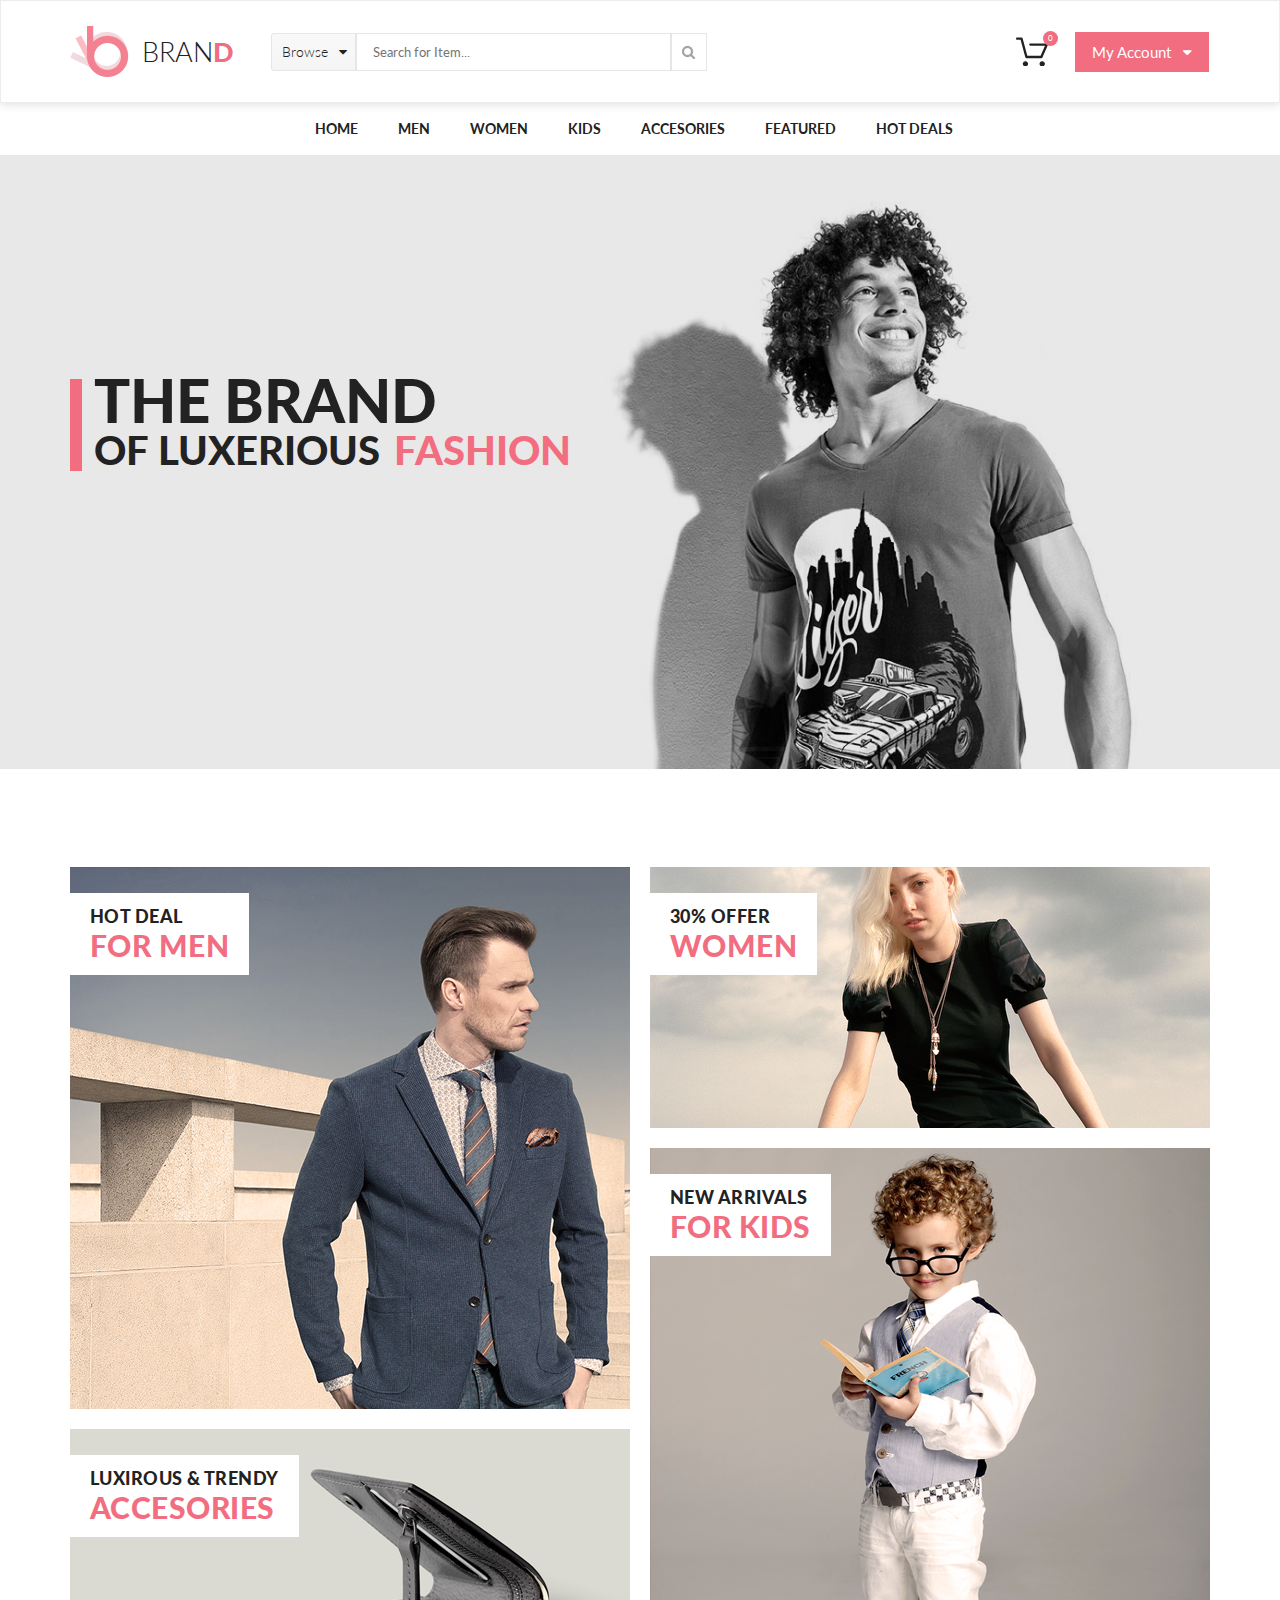
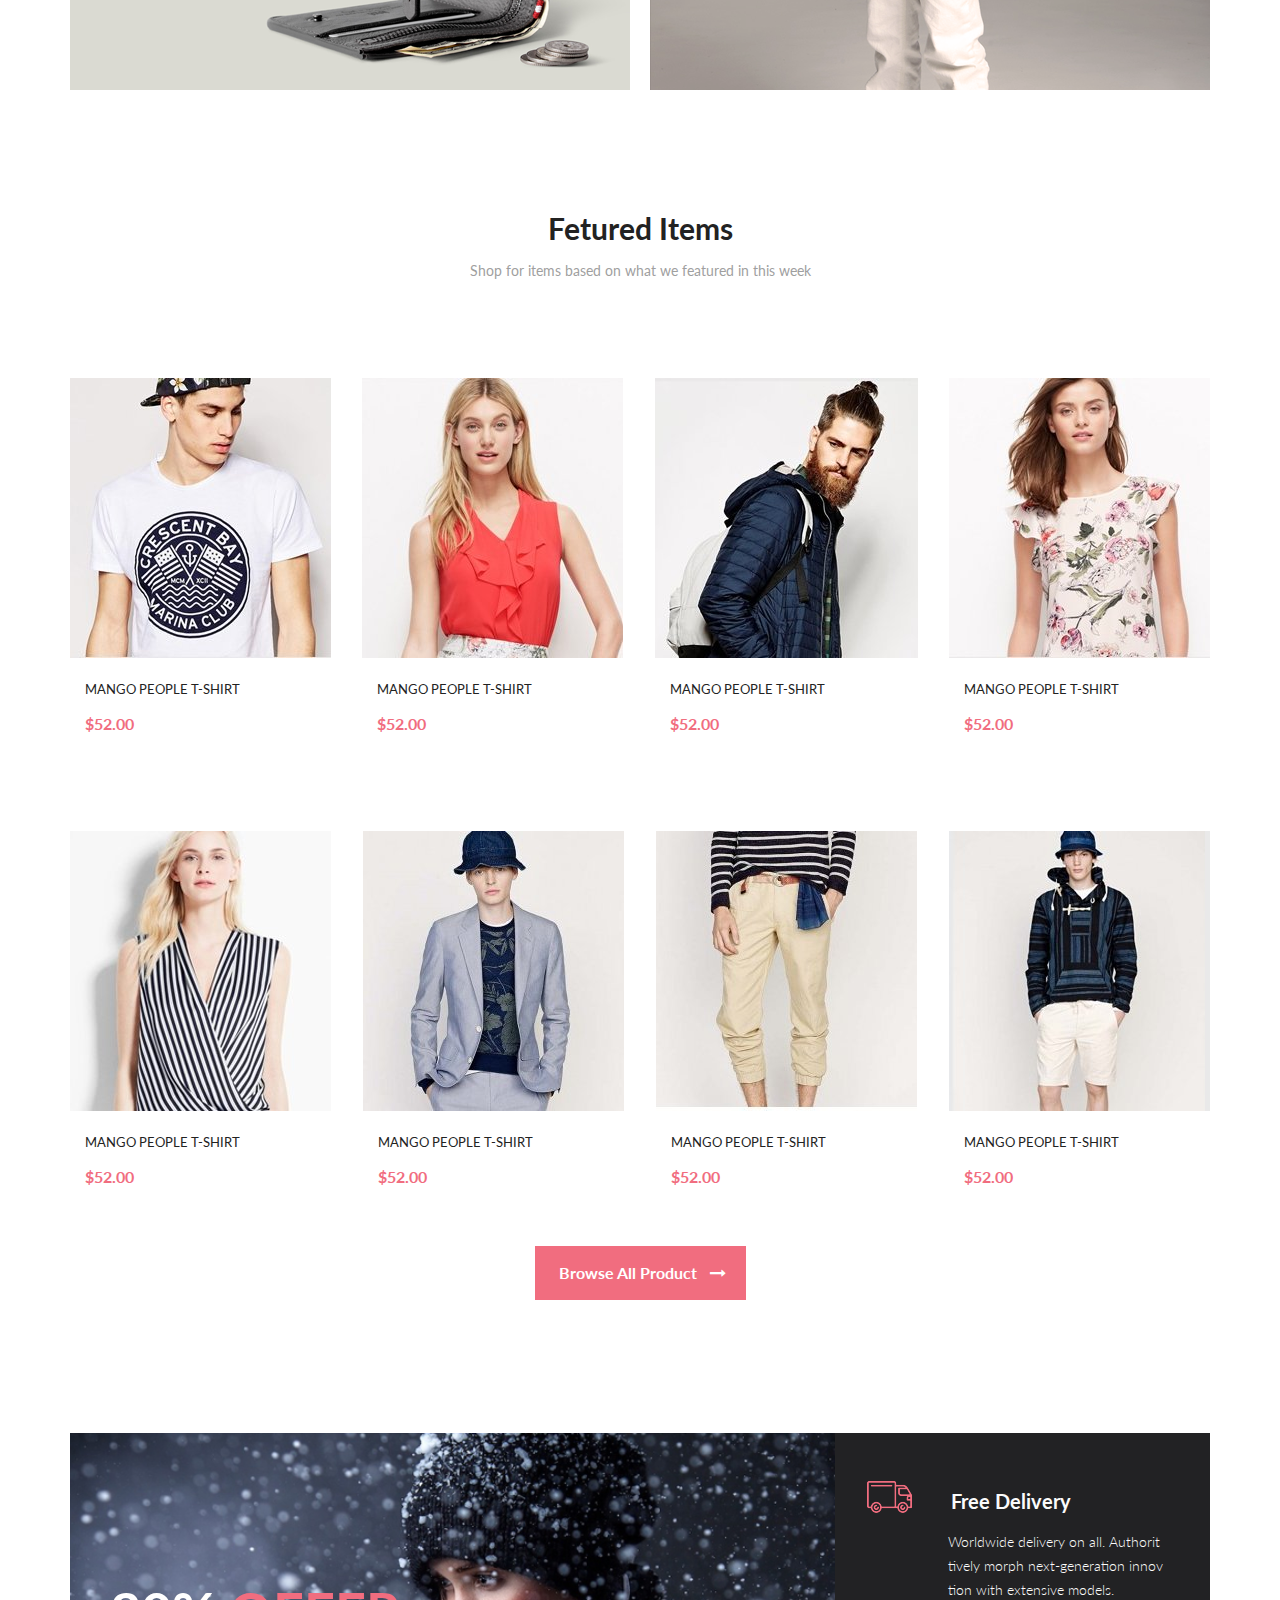
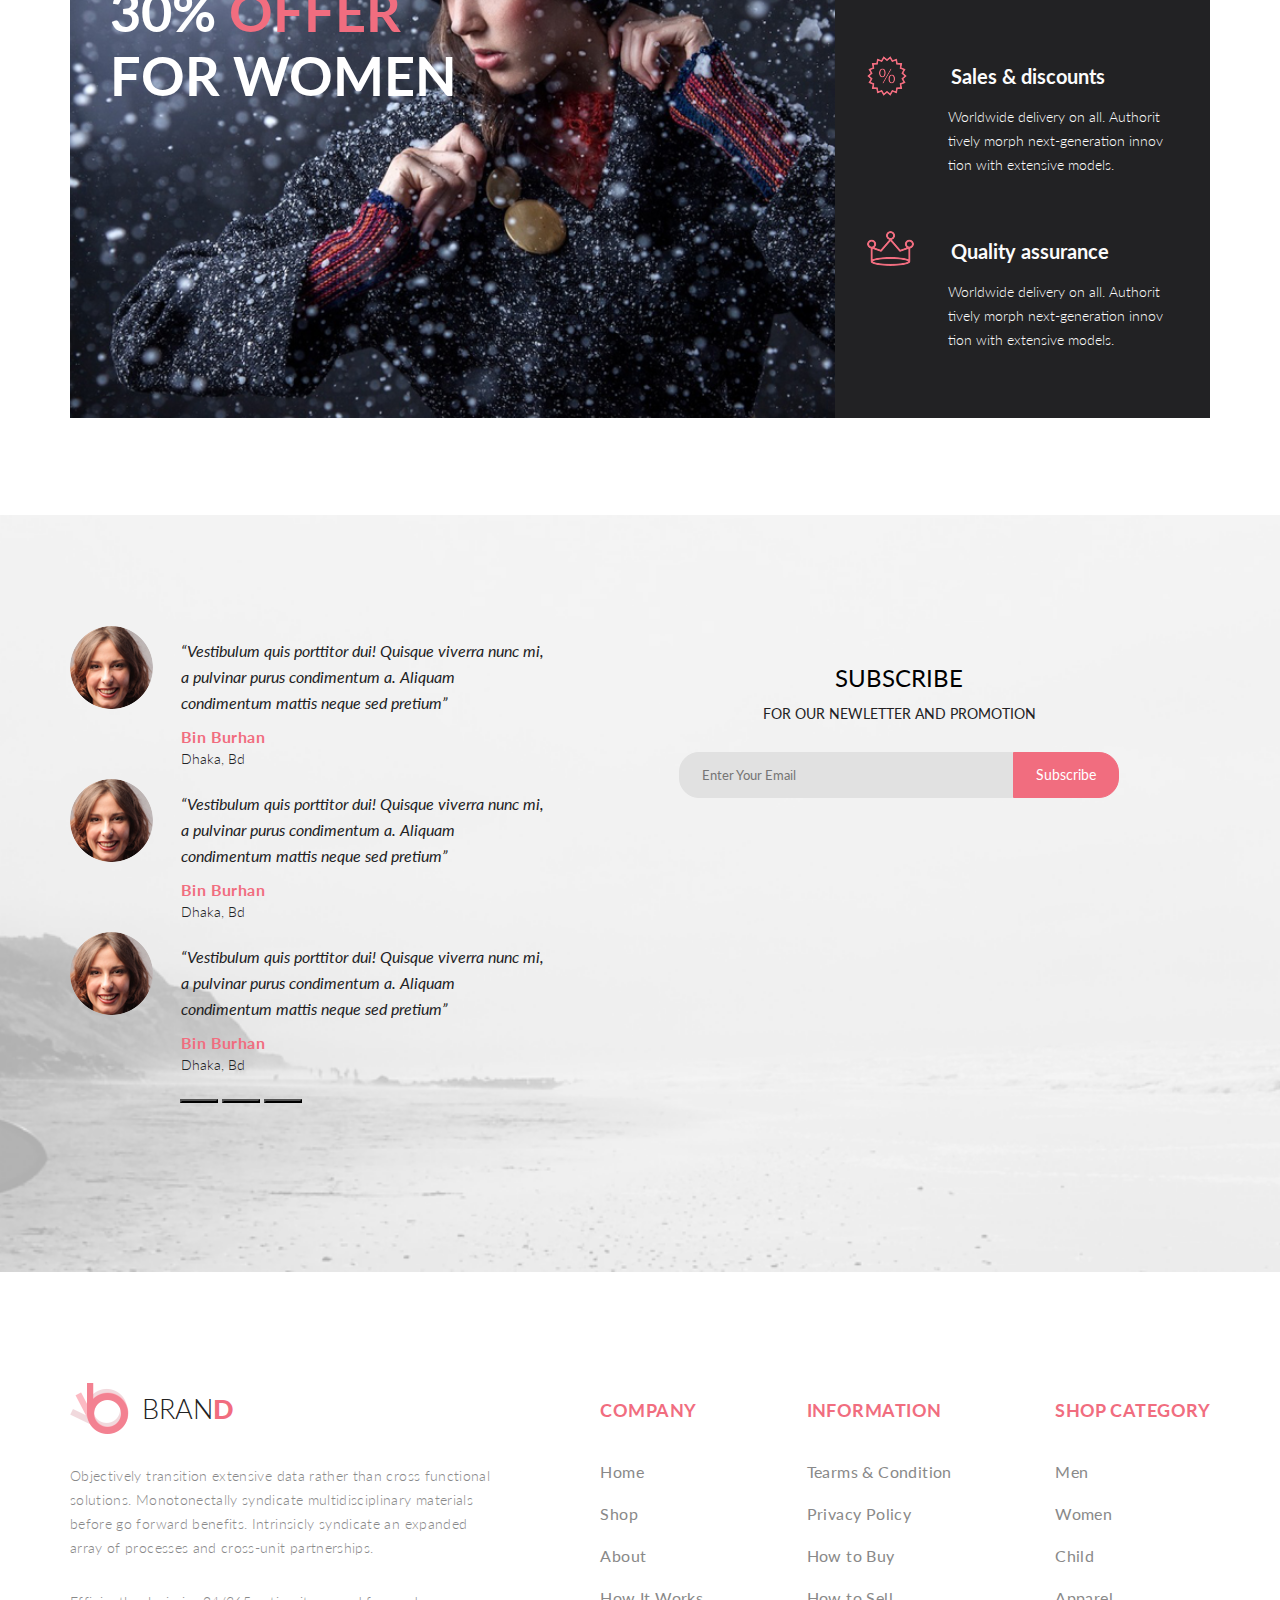
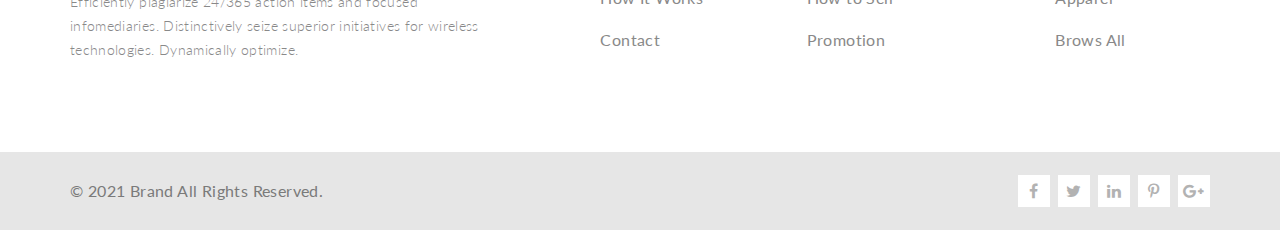
==== commit 4b3cafb2: "Final commit on 14.02.2022" ====
--- a/index.html
+++ b/index.html
@@ -31,12 +31,9 @@
             </p>
           </a>
           <form action="#" class="search">
-            <details id="browse">
-              <summary class="browse">
-                <span class="browse__name">Browse</span>
-                <span class="fa fa-caret-right"></span>
-              </summary>
-              <div class="browse__down">
+            <div class="browse">
+              <span class="browse__name">Browse</span>
+              <div class="browse__down invisible">
                 <h3 class="browse__subtitle">Women</h3>
                 <a href="#" class="browse__link myLink">Dresses</a
                 ><a href="#" class="browse__link myLink">Tops</a
@@ -55,7 +52,8 @@
                 ><a href="#" class="browse__link myLink">Blazers</a
                 ><a href="#" class="browse__link myLink">Jackets/vests</a>
               </div>
-            </details>
+              <span class="fa fa-caret-right"></span>
+            </div>
             <input
               type="text"
               class="search__que"
@@ -65,14 +63,61 @@
           </form>
         </div>
         <div class="headerTop__right">
-          <button class="headerTop__cart button"></button>
-          <button class="headerTop__auth button">
+          <div class="cart-menu invisible">
+            <p class="cart-menu__status">В корзине пусто</p>
+            <div class="cart-menu__goods"></div>
+            <div class="cart-menu__total invisible">
+              <p>total</p>
+              <p class="cart-menu__total_value"></p>
+            </div>
+            <a
+              class="cart-menu__btn-check featuredItems__button myLink"
+              href="checkout.html"
+              >CHECKOUT</a
+            >
+            <a
+              class="cart-button cart-menu__btn-cart myLink"
+              href="shoping_cart.html"
+              >go to cart</a
+            >
+          </div>
+          <a href="#" class="headerTop__cart button"
+            ><div class="headerTop__cartCounter">0</div></a
+          >
+          <a href="checkout.html" class="headerTop__auth button">
             My Account
             <span class="fa fa-caret-down"></span>
-          </button>
+          </a>
         </div>
       </div>
     </header>
+    <div class="burger-menu">
+      Menu
+      <i class="fa fa-bars burger-menu__bars"></i>
+      <ul class="navlinks navLinks_burger invisible">
+        <li class="navlinks__item">
+          <a href="index.html" class="navlinks__link myLink">Home</a>
+        </li>
+        <li class="navlinks__item">
+          <a href="product.html" class="navlinks__link myLink">Men</a>
+        </li>
+        <li class="navlinks__item">
+          <a href="product.html" class="navlinks__link myLink">Women</a>
+        </li>
+        <li class="navlinks__item">
+          <a href="product.html" class="navlinks__link myLink">Kids</a>
+        </li>
+        <li class="navlinks__item">
+          <a href="product.html" class="navlinks__link myLink">Accesories</a>
+        </li>
+        <li class="navlinks__item">
+          <a href="product.html" class="navlinks__link myLink">Featured</a>
+        </li>
+        <li class="navlinks__item">
+          <a href="product.html" class="navlinks__link myLink">Hot Deals</a>
+        </li>
+      </ul>
+    </div>
     <nav class="navMenu">
       <ul class="navlinks">
         <li class="navlinks__item">
@@ -540,7 +585,9 @@
           </div>
         </div>
       </div>
-      <button class="featuredItems__button button">
+      <button
+        class="featuredItems__button featuredItems__button_big-size button"
+      >
         Browse All Product
         <span class="fa fa-long-arrow-right"></span>
       </button>
@@ -698,7 +745,7 @@
     <footer class="footer">
       <section class="footerNavLinks">
         <div class="footerNavLinks__body myContainer">
-          <div class="footerNavLinks__Col footerCol">
+          <div class="footerNavLinks__Col footerNavLinks__Col_text footerCol">
             <a href="index.html" class="logo myLink">
               <img src="img/header/logo.png" alt="logo" class="logo__icon" />
               <p class="logo__title">
@@ -769,6 +816,7 @@
         </div>
       </section>
     </footer>
+    <script src="js/main.js"></script>
     <script
       src="https://cdn.jsdelivr.net/npm/bootstrap@5.1.0/dist/js/bootstrap.bundle.min.js"
       integrity="sha384-U1DAWAznBHeqEIlVSCgzq+c9gqGAJn5c/t99JyeKa9xxaYpSvHU5awsuZVVFIhvj"
--- a/css/style.css
+++ b/css/style.css
@@ -28,7 +28,7 @@
 }
 
 .myContainer {
-  width: 1140px;
+  max-width: 1140px;
   margin: 0 auto;
 }
 
@@ -62,6 +62,7 @@
       -ms-flex-align: center;
           align-items: center;
   padding: 25px 0;
+  position: relative;
 }
 
 .headerTop__left {
@@ -88,6 +89,23 @@
   border: none;
   background: url(../img/header/cart.svg) no-repeat center;
   margin-right: 26px;
+  position: relative;
+}
+
+.headerTop__cartCounter {
+  width: 15px;
+  height: 15px;
+  position: absolute;
+  top: -20%;
+  right: -30%;
+  background-color: #f16d7f;
+  border-radius: 15px;
+  color: #fff;
+  font-weight: 400;
+  font-size: 8px;
+  line-height: 14px;
+  text-align: center;
+  letter-spacing: 0;
 }
 
 .headerTop__auth {
@@ -98,6 +116,7 @@
   -webkit-box-sizing: border-box;
           box-sizing: border-box;
   font-size: 15px;
+  text-decoration: none;
 }
 
 .headerTop__auth:hover {
@@ -112,6 +131,105 @@
   margin-left: 8px;
 }
 
+.cart-menu {
+  display: -webkit-box;
+  display: -ms-flexbox;
+  display: flex;
+  -webkit-box-orient: vertical;
+  -webkit-box-direction: normal;
+      -ms-flex-direction: column;
+          flex-direction: column;
+  background-color: #fff;
+  padding: 20px;
+  border-radius: 5px;
+  position: absolute;
+  top: 95%;
+  right: 0;
+  z-index: 10;
+}
+
+.cart-menu__total {
+  display: -webkit-box;
+  display: -ms-flexbox;
+  display: flex;
+  -webkit-box-pack: justify;
+      -ms-flex-pack: justify;
+          justify-content: space-between;
+  font-family: Lato;
+  font-size: 16px;
+  font-weight: 700;
+  text-transform: uppercase;
+  color: #222;
+  margin: 30px 0 10px;
+}
+
+.cart-menu__btn-cart {
+  padding: 15px 65px;
+  margin-top: 10px;
+}
+
+.cart-menu__btn-check {
+  padding: 0 70px;
+  margin-top: 20px;
+}
+
+.addedProduct {
+  display: -webkit-box;
+  display: -ms-flexbox;
+  display: flex;
+  margin-top: 30px;
+}
+
+.addedProduct:first-of-type {
+  margin-top: 0;
+}
+
+.addedProduct__descBlock {
+  margin-left: 15px;
+}
+
+.addedProduct__name {
+  font-family: Lato;
+  font-size: 12px;
+  font-weight: 700;
+  text-transform: uppercase;
+  color: #222;
+  margin-bottom: 10px;
+  max-width: 100px;
+}
+
+.addedProduct__rating {
+  font-size: 12px;
+  font-weight: 400;
+  text-transform: uppercase;
+  color: #e4af48;
+  margin-bottom: 10px;
+}
+
+.addedProduct__price {
+  font-family: Lato;
+  font-size: 12px;
+  font-weight: 400;
+  text-transform: uppercase;
+  color: #f16d7f;
+}
+
+.addedProduct__button {
+  display: -webkit-box;
+  display: -ms-flexbox;
+  display: flex;
+  -ms-flex-item-align: center;
+      align-self: center;
+  height: -webkit-fit-content;
+  height: -moz-fit-content;
+  height: fit-content;
+  margin-left: 30px;
+}
+
+.invisible {
+  display: none;
+}
+
 .logo {
   display: -webkit-box;
   display: -ms-flexbox;
@@ -141,6 +259,7 @@
   display: -webkit-box;
   display: -ms-flexbox;
   display: flex;
+  position: relative;
 }
 
 .search__que {
@@ -155,16 +274,9 @@
   border: 1px solid #e6e6e6;
 }
 
-#browse[open] > summary.browse > .fa-caret-right {
+.fa-caret-right {
   -webkit-transform: rotate(90deg);
           transform: rotate(90deg);
-  -webkit-transition: 0.2s;
-  transition: 0.2s;
-}
-
-.fa-caret-right {
-  -webkit-transition: 0.2s;
-  transition: 0.2s;
 }
 
 .browse {
@@ -190,6 +302,7 @@
   background-color: #fff;
   padding: 20px 15px;
   border: 1px solid #e8e8e8;
+  top: 40px;
 }
 
 .browse__down::before {
@@ -199,7 +312,7 @@
   height: 10px;
   position: absolute;
   top: -7px;
-  left: 64px;
+  left: 54px;
   background-color: #fff;
   -webkit-transform: rotate(45deg);
           transform: rotate(45deg);
@@ -250,6 +363,7 @@
   font: 700 14px/26px "Lato";
   color: #222222;
   text-transform: uppercase;
+  padding: 13px 20px;
 }
 
 .navlinks__link_opened {
@@ -258,7 +372,9 @@
 
 .navlinks__item {
   position: relative;
-  padding: 13px 20px;
+  display: -webkit-box;
+  display: -ms-flexbox;
+  display: flex;
   cursor: pointer;
 }
 
@@ -273,8 +389,8 @@
   display: flex;
 }
 
-.navlinks__item_active {
-  border-bottom: 3px solid #ef5b70;
+.burger-menu {
+  display: none;
 }
 
 .browse__down_menu {
@@ -350,7 +466,7 @@
   width: 12px;
   background-color: #f16d7f;
   margin-right: 12px;
-  height: 87px;
+  height: inherit;
 }
 
 .BannerTitle__text {
@@ -462,11 +578,14 @@
 .featuredItems__button {
   background-color: #f16d7f;
   border: 1px solid #fff;
-  padding: 0 20px 0 24px;
   -webkit-box-sizing: border-box;
           box-sizing: border-box;
   font: 700 16px/54px "Lato";
   color: #fff;
+}
+
+.featuredItems__button_big-size {
+  padding: 0 20px 0 24px;
 }
 
 .featuredItems__button:hover {
@@ -896,7 +1015,6 @@
   font: 900 24px/20px "Lato";
   text-transform: uppercase;
   color: #f16d7f;
-  padding-left: 9px;
 }
 
 .navAdress_single-page {
@@ -990,13 +1108,13 @@
       flex-basis: 21.5%;
 }
 
-.accordion-item {
+.accordion_product-item {
   border: 0;
   border-bottom: 1px solid #ebebeb;
   margin-bottom: 20px;
 }
 
-.accordion-button {
+.accordion_product-button {
   font: 700 14px/20px "Lato";
   text-transform: uppercase;
   color: #6f6e6e;
@@ -1008,29 +1126,29 @@
           justify-content: space-between;
 }
 
-.accordion-button > .fa-caret-down {
+.accordion_product-button > .fa-caret-down {
   -webkit-transition: 0.2s;
   transition: 0.2s;
 }
 
-.accordion-button:focus {
+.accordion_product-button:focus {
   z-index: 0;
   border-color: #ef5b70;
   -webkit-box-shadow: 0 0 13px 0 #ef5b70;
           box-shadow: 0 0 13px 0 #ef5b70;
 }
 
-.accordion-button::after {
+.accordion_product-button::after {
   content: none;
   background-image: none;
 }
 
-.accordion-button:not(.collapsed) {
+.accordion_product-button:not(.collapsed) {
   background-color: #fff;
   color: #ef5b70;
 }
 
-.accordion-button:not(.collapsed) > .fa-caret-down {
+.accordion_product-button:not(.collapsed) > .fa-caret-down {
   -webkit-transform: rotate(180deg);
           transform: rotate(180deg);
   -webkit-transition: 0.2s;
@@ -1289,20 +1407,14 @@
   outline: 0;
 }
 
-.carousel-item__photo {
-  height: 724px;
-  width: 100%;
-}
-
-.carousel-inner__photo {
-  width: 597px;
-  margin: 0 auto;
-}
-
 /*------------Single Page------*/
 .illustrations-slider {
   background-color: #f7f7f7;
-  min-height: 777px;
+}
+
+.illustrations-slider__photo {
+  margin: 10px auto 40px;
+  max-width: 100%;
 }
 
 .illustrations-slider__arrow {
@@ -1315,8 +1427,16 @@
 .illustrations-slider__button {
   width: 47px;
   height: 47px;
+  display: -webkit-box;
+  display: -ms-flexbox;
+  display: flex;
+  -webkit-box-align: center;
+      -ms-flex-align: center;
+          align-items: center;
+  -webkit-box-pack: center;
+      -ms-flex-pack: center;
+          justify-content: center;
   background-color: rgba(42, 42, 42, 0.14);
-  top: 365px;
 }
 
 .product-buying {
@@ -1533,4 +1653,1003 @@
 .itemsCardBox__single-page {
   margin-bottom: 73px;
 }
+
+.Cart {
+  margin-top: 90px;
+}
+
+.Cart-list {
+  display: -webkit-box;
+  display: -ms-flexbox;
+  display: flex;
+  -webkit-box-pack: justify;
+      -ms-flex-pack: justify;
+          justify-content: space-between;
+  -webkit-box-align: center;
+      -ms-flex-align: center;
+          align-items: center;
+  padding-bottom: 20px;
+  border-bottom: 1px solid #eaeaea;
+  margin-bottom: 25px;
+}
+
+.Cart-list__col {
+  font-family: Lato;
+  font-size: 13px;
+  line-height: 20px;
+  font-weight: 900;
+  text-transform: uppercase;
+  letter-spacing: -0.015em;
+  color: #222222;
+  min-width: 80px;
+  display: -webkit-box;
+  display: -ms-flexbox;
+  display: flex;
+  -webkit-box-pack: center;
+      -ms-flex-pack: center;
+          justify-content: center;
+}
+
+.Cart-list__col_firstInRow {
+  width: 280px;
+  margin-right: 235px;
+  -webkit-box-pack: start;
+      -ms-flex-pack: start;
+          justify-content: start;
+}
+
+.Cart-list__col_value {
+  font-family: Lato;
+  font-size: 13px;
+  line-height: 20px;
+  font-weight: 400;
+  color: #656565;
+}
+
+.Cart-list__col_tablet {
+  display: none;
+}
+
+.Cart-list__name {
+  margin: 15px 0 25px 20px;
+}
+
+.Cart-list__parameter {
+  margin-left: 20px;
+  font-family: Lato;
+  font-size: 13px;
+  line-height: 20px;
+  font-weight: 400;
+  color: #575757;
+  text-transform: none;
+}
+
+.Cart-list__parameter_value {
+  font-weight: 300;
+  color: #6f6e6e;
+  margin-left: 10px;
+}
+
+.Cart-list__quantity {
+  width: 54px;
+  height: 30px;
+  background-color: #ffffff;
+  border: 1px solid #eaeaea;
+  text-align: center;
+  font-family: Lato;
+  font-size: 13px;
+  line-height: 20px;
+  font-weight: 400;
+  color: #656565;
+}
+
+.Cart-list__button {
+  border: none;
+  background-color: #fff;
+  font-size: 13px;
+  line-height: 20px;
+  font-weight: 400;
+  color: #656565;
+}
+
+input[type="number"] {
+  -moz-appearance: textfield;
+}
+
+input::-webkit-outer-spin-button,
+input::-webkit-inner-spin-button {
+  -webkit-appearance: none;
+}
+
+.cart-button {
+  font-family: Lato;
+  font-weight: 900;
+  text-transform: uppercase;
+  color: #4a4a4a;
+  background-color: #fff;
+  border: 1px solid #eaeaea;
+}
+
+.cart-button:hover {
+  background-color: #e6e6e6;
+  color: #4a4a4a;
+  -webkit-transition: 0.2s;
+  transition: 0.2s;
+}
+
+.cart-button_checkout {
+  padding: 14px 53px;
+  font-size: 14px;
+  margin: 33px 0 45px;
+}
+
+.Cart-button-group {
+  display: -webkit-box;
+  display: -ms-flexbox;
+  display: flex;
+  -webkit-box-pack: justify;
+      -ms-flex-pack: justify;
+          justify-content: space-between;
+  margin: 45px 0 65px;
+}
+
+.Cart-button-group__button {
+  font-family: Lato;
+  font-size: 14px;
+  line-height: 1.2;
+  padding: 20px 40px;
+}
+
+.Cart-button-group__button:hover {
+  background-color: #e6e6e6;
+  -webkit-transition: 0.2s;
+  transition: 0.2s;
+}
+
+.finish {
+  display: -webkit-box;
+  display: -ms-flexbox;
+  display: flex;
+  -webkit-box-pack: justify;
+      -ms-flex-pack: justify;
+          justify-content: space-between;
+  margin-bottom: 80px;
+}
+
+.finish-form {
+  max-width: 355px;
+}
+
+.finish-form_total {
+  background-color: #f5f3f3;
+  padding: 43px;
+  max-width: none;
+  max-height: 214px;
+}
+
+.finish-form__total {
+  display: -webkit-box;
+  display: -ms-flexbox;
+  display: flex;
+  -webkit-box-pack: end;
+      -ms-flex-pack: end;
+          justify-content: end;
+  padding-bottom: 15px;
+}
+
+.finish-form__total_grand {
+  padding-bottom: 0;
+}
+
+.finish-form__name {
+  font-family: Lato;
+  font-size: 16px;
+  line-height: 1.2;
+  font-weight: 900;
+  text-transform: uppercase;
+  color: #222222;
+  margin-bottom: 22px;
+}
+
+.finish-form__country {
+  background-color: #ffffff;
+  border: 1px solid #eaeaea;
+  font-family: Lato;
+  font-weight: 300;
+  color: #b1b1b1;
+  padding: 8px 17px;
+  background-image: url(../img/carret/caret-down-solid__cart.svg);
+  background-size: 19px 14px;
+}
+
+.finish-form__country:focus {
+  -webkit-box-shadow: none;
+          box-shadow: none;
+  border-color: #eaeaea;
+  outline: none;
+}
+
+.finish-form__textInput {
+  width: 100%;
+  margin-top: 20px;
+  padding: 8px 17px;
+  background-color: #ffffff;
+  border: 1px solid #eaeaea;
+  font-family: Lato;
+  font-weight: 300;
+  color: #222222;
+}
+
+.finish-form__textInput::-webkit-input-placeholder {
+  color: #b1b1b1;
+}
+
+.finish-form__button {
+  font-size: 11px;
+  line-height: 1.2;
+  padding: 12px 15px;
+  margin-top: 23px;
+}
+
+.finish-form__description {
+  font-family: Lato;
+  font-size: 14px;
+  line-height: 1.2;
+  font-weight: 300;
+  color: #000000;
+  margin: 5px 0 5px;
+}
+
+.finish-form__subTotal {
+  font-family: Lato;
+  font-size: 11px;
+  line-height: 1.2;
+  font-weight: 700;
+  text-transform: uppercase;
+  color: #4a4a4a;
+}
+
+.finish-form__subTotal_sum {
+  padding-left: 20px;
+}
+
+.finish-form__grandTotal {
+  font-family: Lato;
+  font-size: 16px;
+  line-height: 1.2;
+  font-weight: 900;
+  text-transform: uppercase;
+  color: #222222;
+}
+
+.finish-form__grandTotal_sum {
+  color: #f16d7f;
+  padding-left: 20px;
+}
+
+.finish-form__horizontal-line {
+  width: 275px;
+  height: 1px;
+  background-color: #e2e2e2;
+  margin: 17px 0;
+}
+
+.finish-form__final-button {
+  font-family: Lato;
+  font-size: 16px;
+  line-height: 1.2;
+  font-weight: 700;
+  text-transform: uppercase;
+  color: #fff;
+  padding: 20px 42px;
+  background-color: #f16d7f;
+  margin: 0 auto;
+  border: 1px solid #f16d7f;
+}
+
+.finish-form__final-button:hover {
+  background-color: #fff;
+  color: #f16d7f;
+}
+
+.checkout {
+  margin-bottom: 93px;
+}
+
+.accordion-flush > .accordion-item_checkout:last-child {
+  border-bottom: 1px solid rgba(0, 0, 0, 0.125);
+}
+
+.accordion-body_checkout {
+  padding: 0;
+}
+
+.accordion-button_checkout {
+  padding: 25px 0;
+  font-family: Lato;
+  font-size: 16px;
+  line-height: 1.2;
+  font-weight: 900;
+  text-transform: uppercase;
+  color: #222;
+}
+
+.accordion-button_checkout[aria-expanded="true"] {
+  background-color: #fff;
+  color: #222;
+  -webkit-box-shadow: none;
+          box-shadow: none;
+}
+
+.accordion-button_checkout:focus {
+  -webkit-box-shadow: none;
+          box-shadow: none;
+  z-index: 0;
+}
+
+.accordion-button_checkout::after {
+  content: none;
+}
+
+.accordion-button_checkout::before {
+  margin-right: 10px;
+}
+
+.accordion-button_checkout01::before {
+  content: "01.";
+}
+
+.accordion-button_checkout02::before {
+  content: "02.";
+}
+
+.accordion-button_checkout03::before {
+  content: "03.";
+}
+
+.accordion-button_checkout04::before {
+  content: "04.";
+}
+
+.accordion-button_checkout05::before {
+  content: "05.";
+}
+
+.accordion-button_checkout06::before {
+  content: "06.";
+}
+
+.shipping-adress {
+  display: -webkit-box;
+  display: -ms-flexbox;
+  display: flex;
+  padding-right: 166px;
+  -webkit-box-pack: justify;
+      -ms-flex-pack: justify;
+          justify-content: space-between;
+}
+
+.shipping-adress__form {
+  padding: 10px 0 35px 35px;
+}
+
+.shipping-adress__main-text {
+  font-family: Lato;
+  font-size: 13px;
+  line-height: 1.2;
+  font-weight: 700;
+  text-transform: uppercase;
+  color: #222222;
+}
+
+.shipping-adress__main-text_bottom-part {
+  margin-top: 35px;
+}
+
+.shipping-adress__sub-text {
+  font-family: Lato;
+  font-size: 13px;
+  line-height: 20px;
+  font-weight: 400;
+  color: #b3b2b2;
+  margin: 15px 0 35px;
+}
+
+.shipping-adress__sub-text_list {
+  margin: 0 0 10px;
+  padding-left: 15px;
+  background: url(../img/carret/angle-double-right-solid.svg) no-repeat center left/10px;
+}
+
+.shipping-adress__sub-text_login {
+  margin-bottom: 27px;
+}
+
+.shipping-adress__input-block {
+  display: -webkit-box;
+  display: -ms-flexbox;
+  display: flex;
+  margin-top: 20px;
+}
+
+.shipping-adress__status-label {
+  font-family: Lato;
+  font-size: 12px;
+  line-height: 1.2;
+  font-weight: 700;
+  text-transform: uppercase;
+  color: #222222;
+  padding-left: 15px;
+}
+
+.shipping-adress__advantages {
+  list-style-type: none;
+  list-style-position: inside;
+}
+
+.shipping-adress__input {
+  display: block;
+  background-color: #fff;
+  border: 1px solid #eaeaea;
+  width: 380px;
+  height: 45px;
+  padding: 0 5px;
+  margin: 16px 0 23px;
+}
+
+.shipping-adress__input-label {
+  font-family: Lato;
+  font-size: 12px;
+  line-height: 20px;
+  font-weight: 700;
+  color: #222;
+}
+
+.shipping-adress__input-reqSign {
+  font-family: Lato;
+  font-size: 17px;
+  line-height: 20px;
+  font-weight: 700;
+  color: #ff0d0d;
+  vertical-align: middle;
+  padding-left: 2px;
+}
+
+.shipping-adress__input-warning {
+  font-family: Lato;
+  font-size: 13px;
+  line-height: 20px;
+  font-weight: 400;
+  color: #ff0d0d;
+}
+
+.shipping-adress__forgotPassword {
+  text-decoration: none;
+  font-family: Lato;
+  font-size: 14px;
+  line-height: 20px;
+  font-weight: 700;
+  color: #222222;
+  margin-left: 32px;
+}
+
+@media screen and (max-width: 1139px) {
+  .headerTop {
+    width: 97%;
+  }
+  .BannerTitle {
+    width: 97%;
+    margin: 0 auto;
+  }
+  .navAdress__body {
+    width: 97%;
+  }
+  .search__que {
+    width: 207px;
+  }
+  .offers {
+    -webkit-box-orient: vertical;
+    -webkit-box-direction: normal;
+        -ms-flex-direction: column;
+            flex-direction: column;
+  }
+  .Column {
+    width: 97%;
+    margin: 0 auto;
+  }
+  .Column__bigItem, .Column__lilItem {
+    height: 350px;
+    width: 100%;
+    background-position: top;
+  }
+  .itemsCardBox {
+    width: 97%;
+    margin: 0 auto;
+  }
+  .productCard {
+    -ms-flex-preferred-size: 49%;
+        flex-basis: 49%;
+  }
+  .product__photo {
+    width: 100%;
+  }
+  .feature__offer {
+    top: 346px;
+  }
+  .catalog__body {
+    width: 97%;
+    -webkit-box-orient: vertical;
+    -webkit-box-direction: normal;
+        -ms-flex-direction: column;
+            flex-direction: column;
+  }
+  .addBox {
+    top: calc(50% - 75px);
+  }
+  .subscribe__body {
+    -webkit-box-orient: vertical;
+    -webkit-box-direction: normal;
+        -ms-flex-direction: column;
+            flex-direction: column;
+    -webkit-box-align: center;
+        -ms-flex-align: center;
+            align-items: center;
+    padding: 5% 3%;
+  }
+  .shop-features__body {
+    width: 97%;
+  }
+  .carousel {
+    display: -webkit-box;
+    display: -ms-flexbox;
+    display: flex;
+    -webkit-box-orient: vertical;
+    -webkit-box-direction: normal;
+        -ms-flex-direction: column;
+            flex-direction: column;
+    -webkit-box-align: center;
+        -ms-flex-align: center;
+            align-items: center;
+  }
+  .carousel-indicators__author {
+    margin-left: 15%;
+  }
+  .carousel-inner__author {
+    width: unset;
+  }
+  .subscriber {
+    margin: 25px 0;
+  }
+  .footerNavLinks {
+    padding: 5% 3%;
+  }
+  .footerNavLinks__body {
+    -ms-flex-wrap: wrap;
+        flex-wrap: wrap;
+    -ms-flex-pack: distribute;
+        justify-content: space-around;
+  }
+  .footerNavLinks__Col_text {
+    -ms-flex-preferred-size: 100%;
+        flex-basis: 100%;
+    display: -webkit-box;
+    display: -ms-flexbox;
+    display: flex;
+    -webkit-box-orient: vertical;
+    -webkit-box-direction: normal;
+        -ms-flex-direction: column;
+            flex-direction: column;
+    text-align: center;
+    -webkit-box-align: center;
+        -ms-flex-align: center;
+            align-items: center;
+  }
+  .footerCol__text {
+    max-width: unset;
+  }
+  .footerBottom__body {
+    width: 90%;
+  }
+  .checkout {
+    width: 97%;
+  }
+  .Cart,
+  .finish {
+    width: 95%;
+  }
+  .Cart-list__col_firstInRow {
+    margin-right: 0;
+  }
+}
+
+@media screen and (max-width: 767px) {
+  .headerTop,
+  .headerTop__left {
+    -webkit-box-orient: vertical;
+    -webkit-box-direction: normal;
+        -ms-flex-direction: column;
+            flex-direction: column;
+    width: 97%;
+  }
+  .search {
+    width: 100%;
+    margin: 20px auto;
+  }
+  .search__que {
+    width: 100%;
+  }
+  .search__enter {
+    max-width: 36px;
+  }
+  .browse {
+    min-width: 84px;
+  }
+  .headerTop__right {
+    width: 97%;
+    -webkit-box-pack: justify;
+        -ms-flex-pack: justify;
+            justify-content: space-between;
+  }
+  .cart-menu {
+    right: unset;
+  }
+  .navlinks {
+    display: none;
+  }
+  .navlinks__item {
+    width: 100%;
+    -webkit-box-pack: center;
+        -ms-flex-pack: center;
+            justify-content: center;
+  }
+  .navlinks__link {
+    width: 100%;
+    text-align: center;
+  }
+  .navLinks_burger {
+    display: -webkit-box;
+    display: -ms-flexbox;
+    display: flex;
+    -webkit-box-orient: vertical;
+    -webkit-box-direction: normal;
+        -ms-flex-direction: column;
+            flex-direction: column;
+    width: 100%;
+    position: absolute;
+    background-color: #fff;
+    z-index: 5;
+    top: 50px;
+  }
+  .burger-menu {
+    position: relative;
+    display: -webkit-box;
+    display: -ms-flexbox;
+    display: flex;
+    width: 100%;
+    min-height: 50px;
+    -webkit-box-pack: center;
+        -ms-flex-pack: center;
+            justify-content: center;
+    -webkit-box-align: center;
+        -ms-flex-align: center;
+            align-items: center;
+    font: 700 14px / 26px "Lato";
+    color: #222;
+  }
+  .burger-menu__bars {
+    margin-left: 7px;
+  }
+  .Banner {
+    background-position: 70% 50%;
+  }
+  .BannerTitle {
+    padding-top: 293px;
+  }
+  .BannerTitle__text {
+    font: 700 35px / 36px "Lato";
+  }
+  .BannerTitle__text_secondLine, .BannerTitle__text_lastWord {
+    font-size: 35px;
+  }
+  .navAdress__currentPoint {
+    margin-bottom: 10px;
+  }
+  .navAdress__body {
+    -webkit-box-orient: vertical;
+    -webkit-box-direction: normal;
+        -ms-flex-direction: column;
+            flex-direction: column;
+    -webkit-box-align: center;
+        -ms-flex-align: center;
+            align-items: center;
+  }
+  .offerTitle {
+    margin-top: 230px;
+  }
+  .feature {
+    -webkit-box-orient: vertical;
+    -webkit-box-direction: normal;
+        -ms-flex-direction: column;
+            flex-direction: column;
+  }
+  .feature__banner {
+    min-height: 585px;
+  }
+  .productCard {
+    -ms-flex-preferred-size: 100%;
+        flex-basis: 100%;
+  }
+  .features {
+    display: -webkit-box;
+    display: -ms-flexbox;
+    display: flex;
+    -webkit-box-orient: vertical;
+    -webkit-box-direction: normal;
+        -ms-flex-direction: column;
+            flex-direction: column;
+    -webkit-box-align: center;
+        -ms-flex-align: center;
+            align-items: center;
+  }
+  .features__item {
+    -webkit-box-orient: vertical;
+    -webkit-box-direction: normal;
+        -ms-flex-direction: column;
+            flex-direction: column;
+    -webkit-box-align: center;
+        -ms-flex-align: center;
+            align-items: center;
+    text-align: center;
+  }
+  .features__desc {
+    max-width: none;
+  }
+  .filters {
+    -webkit-box-orient: vertical;
+    -webkit-box-direction: normal;
+        -ms-flex-direction: column;
+            flex-direction: column;
+    -webkit-box-align: center;
+        -ms-flex-align: center;
+            align-items: center;
+  }
+  .filters > div {
+    display: -webkit-box;
+    display: -ms-flexbox;
+    display: flex;
+    -webkit-box-orient: vertical;
+    -webkit-box-direction: normal;
+        -ms-flex-direction: column;
+            flex-direction: column;
+    -webkit-box-align: center;
+        -ms-flex-align: center;
+            align-items: center;
+    margin-bottom: 20px;
+  }
+  .filters > .price {
+    -webkit-box-align: normal;
+        -ms-flex-align: normal;
+            align-items: normal;
+  }
+  .filters > .price > .filtersTitle {
+    -ms-flex-item-align: center;
+        -ms-grid-row-align: center;
+        align-self: center;
+  }
+  .pageSettings {
+    -webkit-box-pack: center;
+        -ms-flex-pack: center;
+            justify-content: center;
+  }
+  .pagePagination {
+    -webkit-box-orient: vertical;
+    -webkit-box-direction: normal;
+        -ms-flex-direction: column;
+            flex-direction: column;
+    -webkit-box-align: center;
+        -ms-flex-align: center;
+            align-items: center;
+  }
+  .pagePagination > .pagePagination__button {
+    margin-top: 15px;
+  }
+  .price {
+    -webkit-box-align: unset;
+        -ms-flex-align: unset;
+            align-items: unset;
+  }
+  .price > .filtersTitle {
+    -ms-flex-item-align: center;
+        -ms-grid-row-align: center;
+        align-self: center;
+  }
+  .shop-features {
+    padding: 10% 0 2%;
+  }
+  .features-box {
+    -webkit-box-orient: vertical;
+    -webkit-box-direction: normal;
+        -ms-flex-direction: column;
+            flex-direction: column;
+    -webkit-box-align: center;
+        -ms-flex-align: center;
+            align-items: center;
+  }
+  .features-box__item {
+    margin-bottom: 7%;
+  }
+  .features-box__title {
+    margin-top: 10px;
+  }
+  .creator,
+  .creator__desc {
+    display: -webkit-box;
+    display: -ms-flexbox;
+    display: flex;
+    -webkit-box-orient: vertical;
+    -webkit-box-direction: normal;
+        -ms-flex-direction: column;
+            flex-direction: column;
+    -webkit-box-align: center;
+        -ms-flex-align: center;
+            align-items: center;
+  }
+  .subscriber__email-area {
+    width: unset;
+  }
+  .footerNavLinks__Col {
+    -ms-flex-preferred-size: 100%;
+        flex-basis: 100%;
+    display: -webkit-box;
+    display: -ms-flexbox;
+    display: flex;
+    -webkit-box-orient: vertical;
+    -webkit-box-direction: normal;
+        -ms-flex-direction: column;
+            flex-direction: column;
+    text-align: center;
+    -webkit-box-align: center;
+        -ms-flex-align: center;
+            align-items: center;
+  }
+  .footerBottom__body {
+    -webkit-box-orient: vertical;
+    -webkit-box-direction: normal;
+        -ms-flex-direction: column;
+            flex-direction: column;
+    -webkit-box-align: center;
+        -ms-flex-align: center;
+            align-items: center;
+  }
+  .product-buying,
+  .ordering__finish {
+    margin-bottom: 75px;
+  }
+  .product-buying__description {
+    width: 95%;
+    margin: 33px auto 0;
+  }
+  .item-parameters {
+    -webkit-box-orient: vertical;
+    -webkit-box-direction: normal;
+        -ms-flex-direction: column;
+            flex-direction: column;
+    -webkit-box-align: center;
+        -ms-flex-align: center;
+            align-items: center;
+  }
+  .item-parameters__material {
+    margin-right: unset;
+  }
+  .ordering {
+    width: 83%;
+  }
+  .ordering__settings {
+    -webkit-box-orient: vertical;
+    -webkit-box-direction: normal;
+        -ms-flex-direction: column;
+            flex-direction: column;
+    -webkit-box-align: center;
+        -ms-flex-align: center;
+            align-items: center;
+  }
+  .ordering__choose {
+    margin-right: unset;
+    width: 100%;
+    margin-bottom: 20px;
+  }
+  .ordering__choise {
+    width: 100%;
+  }
+  .shipping-adress {
+    -webkit-box-orient: vertical;
+    -webkit-box-direction: normal;
+        -ms-flex-direction: column;
+            flex-direction: column;
+    padding: 0;
+  }
+  .shipping-adress__form {
+    display: -webkit-box;
+    display: -ms-flexbox;
+    display: flex;
+    -webkit-box-orient: vertical;
+    -webkit-box-direction: normal;
+        -ms-flex-direction: column;
+            flex-direction: column;
+  }
+  .shipping-adress__input {
+    width: 92%;
+  }
+  .shipping-adress__forgotPassword {
+    -ms-flex-item-align: center;
+        -ms-grid-row-align: center;
+        align-self: center;
+    margin-left: 0;
+  }
+  .cart-button_checkout {
+    width: 92%;
+  }
+  header.Cart-list {
+    display: none;
+  }
+  div.Cart-list {
+    -ms-flex-wrap: wrap;
+        flex-wrap: wrap;
+    position: relative;
+    padding: 20px;
+    -webkit-box-shadow: 0px 5px 8px 0px rgba(0, 0, 0, 0.3);
+            box-shadow: 0px 5px 8px 0px rgba(0, 0, 0, 0.3);
+  }
+  .Cart-list__col_firstInRow {
+    width: 100%;
+  }
+  .Cart-list__col_value {
+    margin-top: 10px;
+    width: 50%;
+    -webkit-box-pack: start;
+        -ms-flex-pack: start;
+            justify-content: flex-start;
+    -webkit-box-align: center;
+        -ms-flex-align: center;
+            align-items: center;
+  }
+  .Cart-list__col_tablet {
+    display: -webkit-box;
+    display: -ms-flexbox;
+    display: flex;
+    -webkit-box-pack: start;
+        -ms-flex-pack: start;
+            justify-content: flex-start;
+    margin-right: 5px;
+  }
+  .Cart-list__col_button {
+    min-width: unset;
+    width: unset;
+    position: absolute;
+    top: 10px;
+    right: 20px;
+  }
+  .Cart-button-group {
+    -webkit-box-orient: vertical;
+    -webkit-box-direction: normal;
+        -ms-flex-direction: column;
+            flex-direction: column;
+  }
+  .Cart-button-group__button {
+    margin-bottom: 20px;
+  }
+  .finish {
+    -webkit-box-orient: vertical;
+    -webkit-box-direction: normal;
+        -ms-flex-direction: column;
+            flex-direction: column;
+  }
+  .finish-form {
+    max-width: unset;
+    margin-bottom: 30px;
+  }
+  .finish-form__country, .finish-form__textInput, .finish-form__button, .finish-form__horizontal-line, .finish-form__final-button {
+    width: 100%;
+  }
+}
 /*# sourceMappingURL=style.css.map */